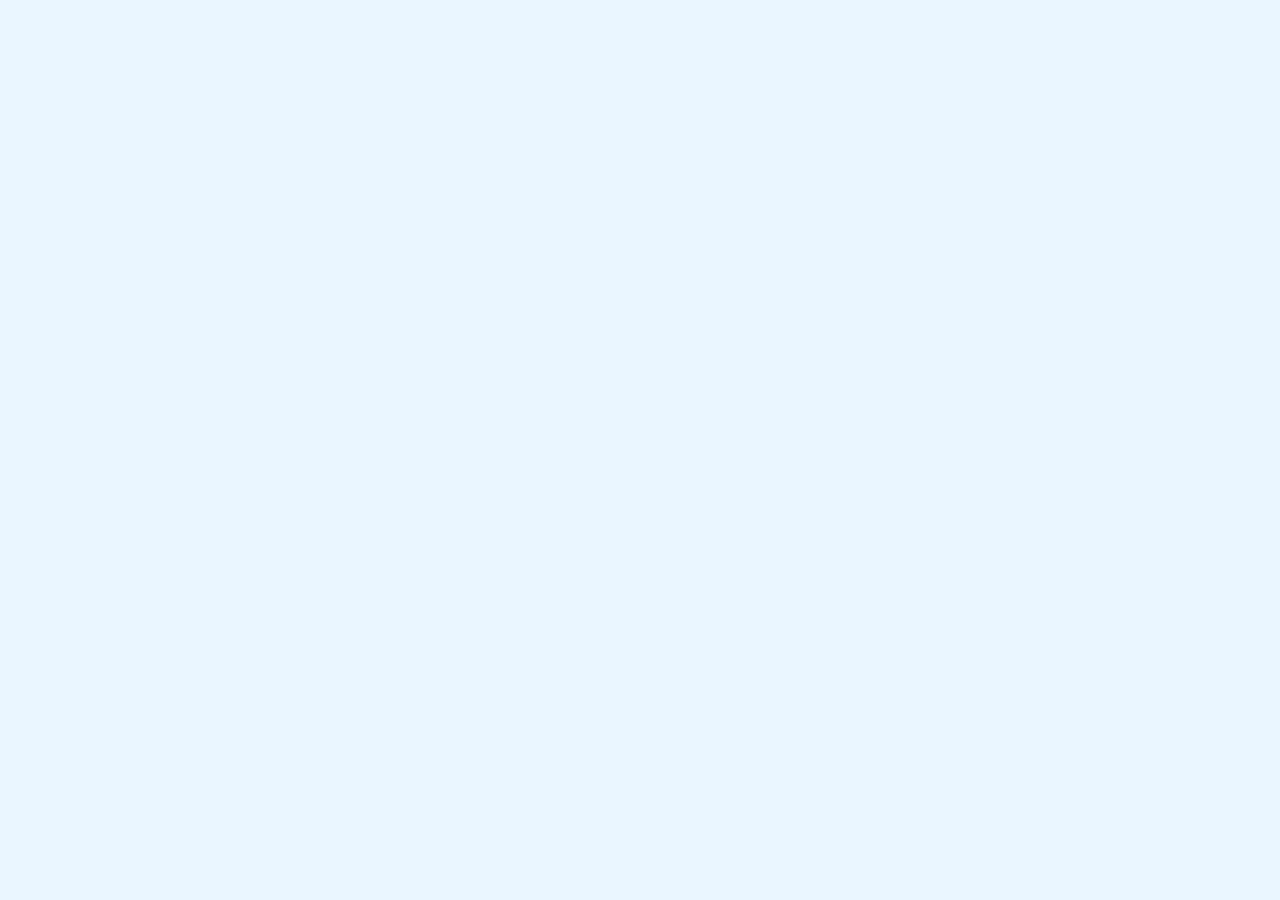
==== index.html @ 1d021bcd "Add files via upload" ====
<!DOCTYPE html>
<html lang="ro">

<head>
  <meta charset="UTF-8">
  <meta name="viewport" content="width=device-width, initial-scale=1.0">
  <meta name="author" content="Media Digitală 2020">
  <meta name="description"
    content="Studenții din anul 1 de la specializarea Media Digitală din cadrul FSPAC, Cluj-Napoca le urează sărbători fericite tuturor profesorilor. Vă multumim pentru tot sufletul pe care l-ați depus în predarea materiilor prin intermediul întâlnirilor online și vă oferim în dar un site de Crăciun.">
  <meta name="keywords" content="Media Digitală, FSPAC, profesori, studenți, Crăciun, cadou">
  <link rel="stylesheet" href="css/style.css">
  <link rel="stylesheet" href="css/lightbox.min.css">
  <link rel="icon" type="img/png" href="img/gift-box.png">
  <title>Flavia Țăran - Christmas Digital Media</title>
</head>

<body>
  <!--- Legenda spune că Flavia va da inspect, însă știe că studenții de la Media Digitală indentează corect codul și îl aranjează frumos în pagină. Crăciun fericit!-->
  <div class="preloader">
    <div class="gift"></div>
  </div>

  <header>
    <a href="index.html">
      <h1>Media Digitală</h1>
    </a>
  </header>

  <ul class="lightrope">
    <li></li>
    <li></li>
    <li></li>
    <li></li>
    <li></li>
    <li></li>
    <li></li>
    <li></li>
    <li></li>
    <li></li>
    <li></li>
    <li></li>
    <li></li>
    <li></li>
    <li></li>
    <li></li>
    <li></li>
    <li></li>
    <li></li>
    <li></li>
    <li></li>
    <li></li>
    <li></li>
    <li></li>
    <li></li>
    <li></li>
    <li></li>
    <li></li>
    <li></li>
    <li></li>
    <li></li>
    <li></li>
    <li></li>
    <li></li>
    <li></li>
    <li></li>
    <li></li>
    <li></li>
    <li></li>
    <li></li>
    <li></li>
    <li></li>
  </ul>

  <footer>
    <div class="snowmen">
      <div class="snow"></div>
    </div>
    <svg xmlns="http://www.w3.org/2000/svg" viewBox="0 0 1440 320">
      <path fill="#eaf6ff" fill-opacity="1"
        d="M0,128L40,128C80,128,160,128,240,112C320,96,400,64,480,74.7C560,85,640,139,720,133.3C800,128,880,64,960,64C1040,64,1120,128,1200,170.7C1280,213,1360,235,1400,245.3L1440,256L1440,0L1400,0C1360,0,1280,0,1200,0C1120,0,1040,0,960,0C880,0,800,0,720,0C640,0,560,0,480,0C400,0,320,0,240,0C160,0,80,0,40,0L0,0Z">
      </path>
    </svg>
    <img src="img/tablou.jpg" alt="Profesorii de la Media Digitală sunt oameni de zăpadă">
    <p>Copyright &copy; 2020 Media Digitală</p>
  </footer>

  <script src="js/script.js"></script>
  <script src="js/lightbox-plus-jquery.js"></script>
  <script src="https://cdnjs.cloudflare.com/ajax/libs/jquery/3.5.1/jquery.min.js"></script>
</body>

</html>
---- css/style.css ----
@import url("https://fonts.googleapis.com/css2?family=Kaushan+Script&family=Montserrat&display=swap");

*:not(.lightrope li, .speech, .gift, map) {
  overflow-x: hidden;
}

body {
  margin: 0;
  padding: 0;
  box-sizing: border-box;
  background-color: #eaf6ff;
  scroll-behavior: smooth;
}

h1,
h2 {
  font-family: "Kaushan Script", cursive;
  font-size: 3em;
  letter-spacing: 3px;
}

p {
  font-family: "Montserrat", cursive;
  font-size: 1em;
  font-weight: 500;
  letter-spacing: 1px;
}

a {
  text-align: center;
  text-decoration: none;
  color: #fff;
}

header {
  position: absolute;
  width: 100%;
  z-index: 5;
}

/* Preloader */

.preloader {
  position: fixed;
  width: 100%;
  height: 100%;
  background-color: #eaf6ff;
  z-index: 999;
  overflow-x: auto;
}

.gift {
  position: absolute;
  top: calc(50vh - 50px);
  left: calc(50vw - 50px);
  width: 64px;
  height: 64px;
}

.gift:before {
  content: "";
  width: inherit;
  height: inherit;
  position: absolute;
  top: 0;
  left: 0;
  animation: loader 2s linear infinite;
  opacity: 0;
  background: url(../img/gift-box.png);
  background-size: cover;
  animation-delay: 0.5s;
}

@keyframes loader {
  0% {
    transform: translateY(-10px);
    opacity: 0;
  }
  25% {
    transform: translateY(0px);
    opacity: 1;
  }
  50% {
    transform: translateY(-10px);
    opacity: 1;
  }
  100% {
    transform: translateY(0px);
    opacity: 1;
  }
}

/* Lights */

.lightrope {
  text-align: center;
  white-space: nowrap;
  overflow: hidden;
  position: absolute;
  z-index: 1;
  margin: -5px 0 0 0;
  padding: 0;
  pointer-events: none;
  width: 100%;
}

.lightrope li {
  position: relative;
  -webkit-animation-fill-mode: both;
  animation-fill-mode: both;
  -webkit-animation-iteration-count: infinite;
  animation-iteration-count: infinite;
  list-style: none;
  margin: 0;
  padding: 0;
  display: block;
  width: 12px;
  height: 28px;
  border-radius: 50%;
  margin: 20px;
  display: inline-block;
  background: #00f7a5;
  -webkit-box-shadow: 0px 4.66667px 24px 3px #00f7a5;
  box-shadow: 0px 4.66667px 24px 3px #00f7a5;
  -webkit-animation-name: flash-1;
  animation-name: flash-1;
  -webkit-animation-duration: 2s;
  animation-duration: 2s;
}

.lightrope li:nth-child(2n + 1) {
  background: cyan;
  -webkit-box-shadow: 0px 4.66667px 24px 3px rgba(0, 255, 255, 0.5);
  box-shadow: 0px 4.66667px 24px 3px rgba(0, 255, 255, 0.5);
  -webkit-animation-name: flash-2;
  animation-name: flash-2;
  -webkit-animation-duration: 0.4s;
  animation-duration: 0.4s;
}

.lightrope li:nth-child(4n + 2) {
  background: #f70094;
  -webkit-box-shadow: 0px 4.66667px 24px 3px #f70094;
  box-shadow: 0px 4.66667px 24px 3px #f70094;
  -webkit-animation-name: flash-3;
  animation-name: flash-3;
  -webkit-animation-duration: 1.1s;
  animation-duration: 1.1s;
}

.lightrope li:nth-child(odd) {
  -webkit-animation-duration: 1.8s;
  animation-duration: 1.8s;
}

.lightrope li:nth-child(3n + 1) {
  -webkit-animation-duration: 1.4s;
  animation-duration: 1.4s;
}

.lightrope li:before {
  content: "";
  position: absolute;
  background: #222;
  width: 10px;
  height: 9.33333px;
  border-radius: 3px;
  top: -4.66667px;
  left: 1px;
}

.lightrope li:after {
  content: "";
  top: -14px;
  left: 9px;
  position: absolute;
  width: 52px;
  height: 18.66667px;
  border-bottom: solid #222 2px;
  border-radius: 50%;
}

.lightrope li:last-child:after {
  content: none;
}

.lightrope li:first-child {
  margin-left: -40px;
}

@-webkit-keyframes flash-1 {
  0%,
  100% {
    background: #00f7a5;
    -webkit-box-shadow: 0px 4.66667px 24px 3px #00f7a5;
    box-shadow: 0px 4.66667px 24px 3px #00f7a5;
  }
  50% {
    background: rgba(0, 247, 165, 0.4);
    -webkit-box-shadow: 0px 4.66667px 24px 3px rgba(0, 247, 165, 0.2);
    box-shadow: 0px 4.66667px 24px 3px rgba(0, 247, 165, 0.2);
  }
}

@keyframes flash-1 {
  0%,
  100% {
    background: #00f7a5;
    -webkit-box-shadow: 0px 4.66667px 24px 3px #00f7a5;
    box-shadow: 0px 4.66667px 24px 3px #00f7a5;
  }
  50% {
    background: rgba(0, 247, 165, 0.4);
    -webkit-box-shadow: 0px 4.66667px 24px 3px rgba(0, 247, 165, 0.2);
    box-shadow: 0px 4.66667px 24px 3px rgba(0, 247, 165, 0.2);
  }
}

@-webkit-keyframes flash-2 {
  0%,
  100% {
    background: cyan;
    -webkit-box-shadow: 0px 4.66667px 24px 3px cyan;
    box-shadow: 0px 4.66667px 24px 3px cyan;
  }
  50% {
    background: rgba(0, 255, 255, 0.4);
    -webkit-box-shadow: 0px 4.66667px 24px 3px rgba(0, 255, 255, 0.2);
    box-shadow: 0px 4.66667px 24px 3px rgba(0, 255, 255, 0.2);
  }
}

@keyframes flash-2 {
  0%,
  100% {
    background: cyan;
    -webkit-box-shadow: 0px 4.66667px 24px 3px cyan;
    box-shadow: 0px 4.66667px 24px 3px cyan;
  }
  50% {
    background: rgba(0, 255, 255, 0.4);
    -webkit-box-shadow: 0px 4.66667px 24px 3px rgba(0, 255, 255, 0.2);
    box-shadow: 0px 4.66667px 24px 3px rgba(0, 255, 255, 0.2);
  }
}

@-webkit-keyframes flash-3 {
  0%,
  100% {
    background: #f70094;
    -webkit-box-shadow: 0px 4.66667px 24px 3px #f70094;
    box-shadow: 0px 4.66667px 24px 3px #f70094;
  }
  50% {
    background: rgba(247, 0, 148, 0.4);
    -webkit-box-shadow: 0px 4.66667px 24px 3px rgba(247, 0, 148, 0.2);
    box-shadow: 0px 4.66667px 24px 3px rgba(247, 0, 148, 0.2);
  }
}

@keyframes flash-3 {
  0%,
  100% {
    background: #f70094;
    -webkit-box-shadow: 0px 4.66667px 24px 3px #f70094;
    box-shadow: 0px 4.66667px 24px 3px #f70094;
  }
  50% {
    background: rgba(247, 0, 148, 0.4);
    -webkit-box-shadow: 0px 4.66667px 24px 3px rgba(247, 0, 148, 0.2);
    box-shadow: 0px 4.66667px 24px 3px rgba(247, 0, 148, 0.2);
  }
}

/* Banner */

.box {
  position: relative;
  width: 100%;
  height: 500px;
  background-color: #1c547d;
  overflow: hidden;
  animation: bgAnimate 10s linear infinite;
  background-attachment: fixed;
}

.box::before {
  content: "";
  position: absolute;
  top: 0;
  left: 0;
  width: 100%;
  height: 100%;
  background: #eaf6ff;
  clip-path: polygon(100% 63%, 0% 100%, 100% 100%);
  background-attachment: fixed;
  background-blend-mode: screen;
  z-index: 5;
}

.box .tree {
  position: absolute;
  bottom: -130px;
  width: 100%;
  height: 100%;
}

.box .tree.tree1 {
  background: url("../img/tree1.png") repeat-x;
  animation: animate 15s linear infinite;
  z-index: 3;
}

.box .tree.tree2 {
  background: url("../img/tree2.png") repeat-x;
  animation: animate 25s linear infinite;
}

.box .tree.tree3 {
  background: url("../img/tree3.png") repeat-x;
  animation: animate 45s linear infinite;
}

@keyframes animate {
  0% {
    background-position: 0 0;
  }
  100% {
    background-position: 1406px 0;
  }
}

.snow {
  position: absolute;
  width: 100%;
  height: 100%;
  background: url("../img/snow.png");
  z-index: 4;
  animation: snow 15s linear infinite;
}

@keyframes snow {
  0% {
    background-position: 0 0;
  }
  100% {
    background-position: 0 768px;
  }
}

@keyframes bgAnimate {
  0% {
    background-color: #c30000;
  }
  25% {
    background-color: #1c547d;
  }
  50% {
    background-color: #00a504;
  }
  75% {
    background-color: #e7b900;
  }
  100% {
    background-color: #c30000;
  }
}

.bow {
  display: flex;
  position: relative;
  justify-content: flex-end;
  margin: -25% 3% auto;
  transform: rotate(10deg);
  z-index: 7;
}

/* Christmas Card */

.text {
  position: relative;
  padding: 100px;
  z-index: 7;
}

.holly {
  display: flex;
  position: relative;
  justify-content: flex-start;
  margin: -27% 0 20% 0;
  padding: 10px;
  transform: rotate(-27deg);
  z-index: 6;
}

@media (max-width: 500px) {
  .text {
    padding: 25px;
  }
  .bow {
    margin: -45% 15% auto;
  }
  .holly {
    margin: 2% 25%;
    transform: none;
  }
}

/* Masonry Grid */

.grid-container {
  columns: 5 200px;
  column-gap: 1.5rem;
  width: 90%;
  margin: 0 auto;
  overflow: hidden;
}

.grid-container div {
  width: 150px;
  margin: 0 1.5rem 1.5rem 0;
  display: inline-block;
  width: 100%;
  padding: 5px;
  box-shadow: 2px 2px 2px #eaf6ff;
  border-radius: 5px;
  transition: all 0.25s ease-in-out;
  overflow: hidden;
}

.grid-container div img {
  width: 100%;
  transition: 0.5s;
  cursor: pointer;
  border-radius: 5px;
  transition: all 0.25s ease-in-out;
}

.grid-container div img:hover {
  transform: scale(1.1);
}

.grid-container div p {
  margin: 5px 0;
  padding-top: 10px;
  text-align: center;
  font-style: italic;
}

@media (max-width: 500px) {
  .grid-container div img:hover {
    transform: none;
  }
}

/* Footer */

footer {
  bottom: 0;
}

footer .snow {
  height: 50% !important;
}

footer svg {
  position: absolute;
}

footer img {
  width: 100%;
  height: auto;
}

footer p {
  text-align: center;
  font-size: 2em;
  font-family: "Kaushan Script", cursive;
}
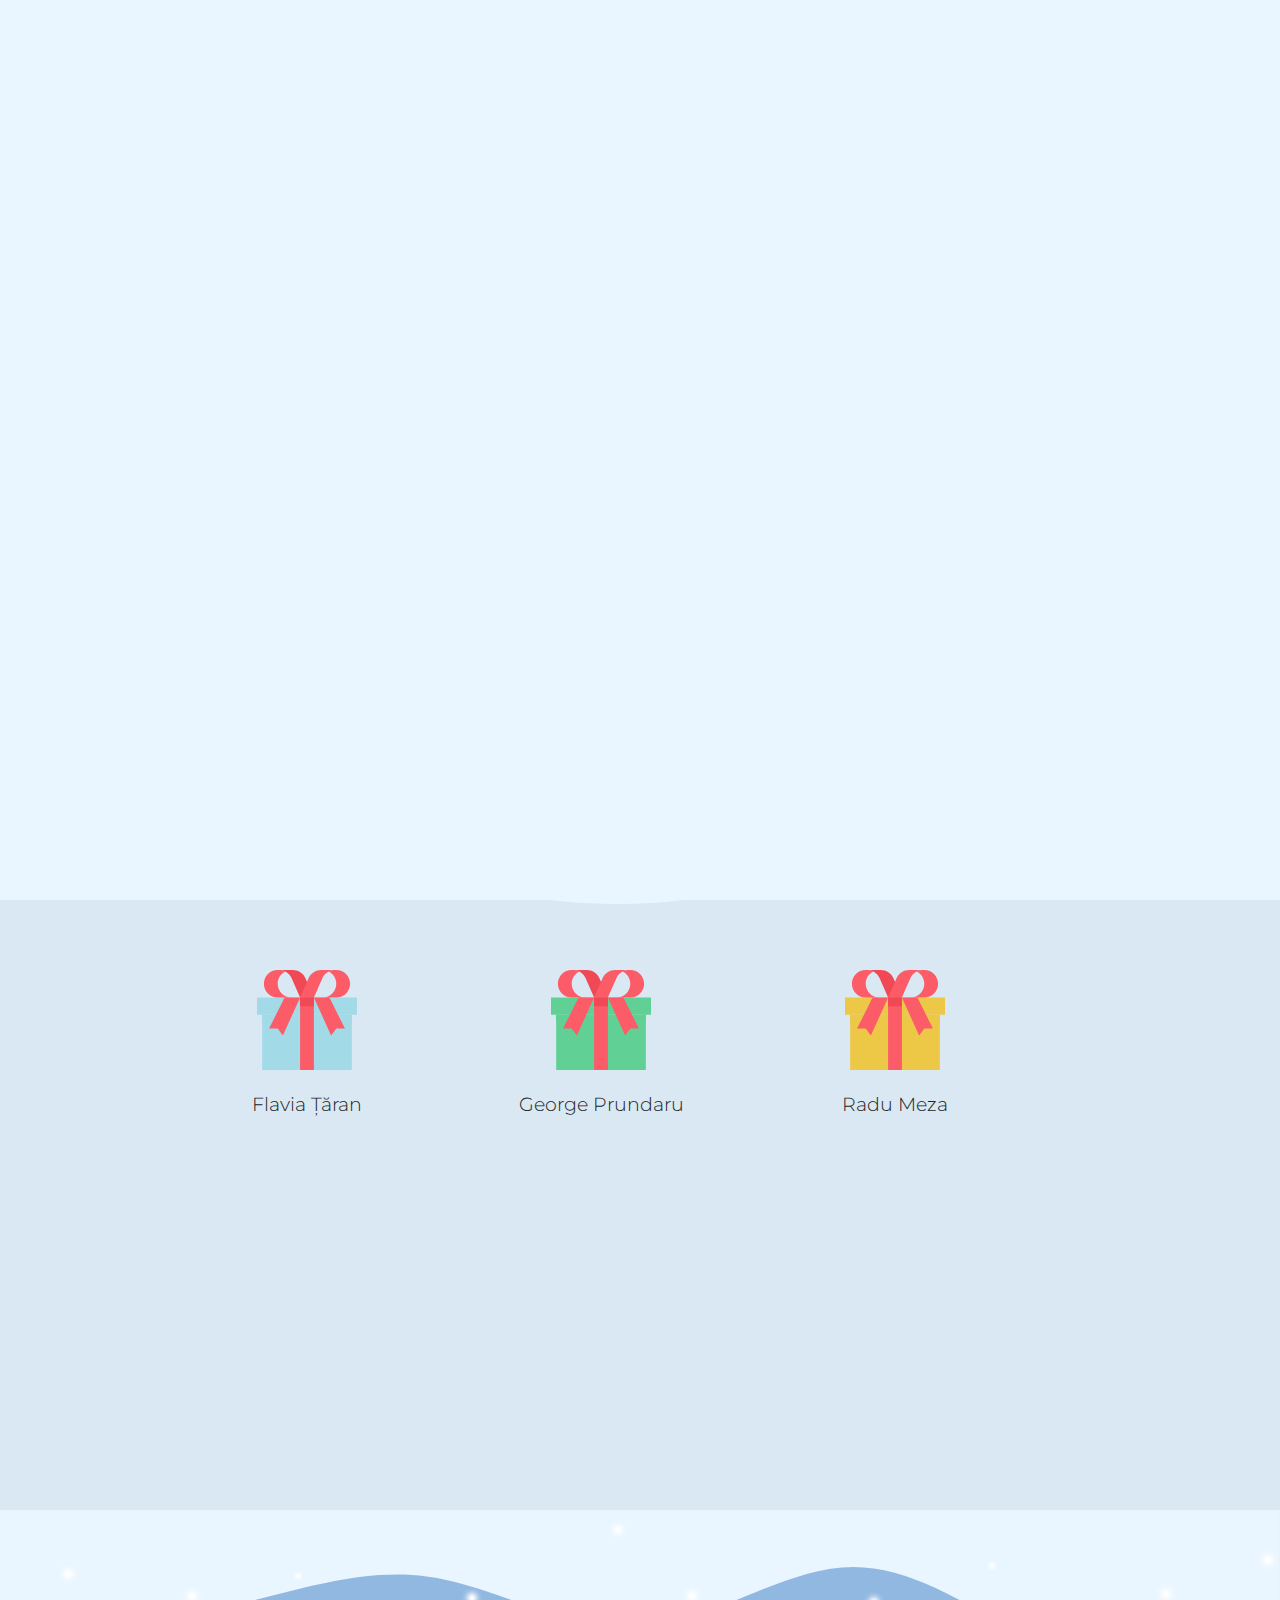
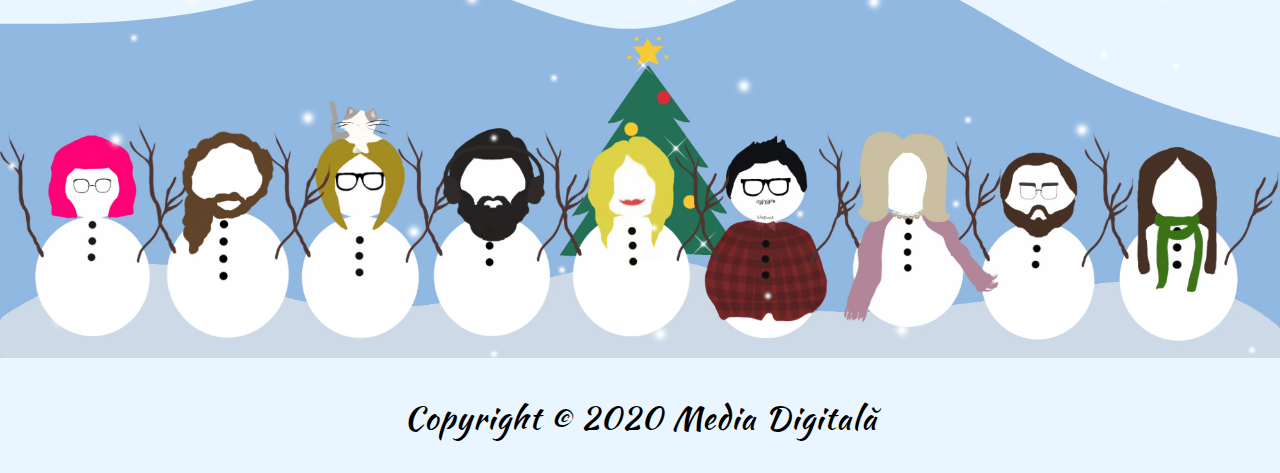
==== commit e58a54ef: "Index 1.0.1" ====
--- a/index.html
+++ b/index.html
@@ -11,11 +11,11 @@
   <link rel="stylesheet" href="css/style.css">
   <link rel="stylesheet" href="css/lightbox.min.css">
   <link rel="icon" type="img/png" href="img/gift-box.png">
-  <title>Flavia Țăran - Christmas Digital Media</title>
+  <title>MD Christmas Site</title>
 </head>
 
 <body>
-  <!--- Legenda spune că Flavia va da inspect, însă știe că studenții de la Media Digitală indentează corect codul și îl aranjează frumos în pagină. Crăciun fericit!-->
+
   <div class="preloader">
     <div class="gift"></div>
   </div>
@@ -70,6 +70,296 @@
     <li></li>
     <li></li>
   </ul>
+
+  <section class="landing">
+    <div class="container">
+      <div class="landing-text">
+        <h1>Media Digitală vă urează sărbători fericite!</h1>
+        <p>Studenții din anul I de la Media Digitală, promoția 2020-2023 doresc să vă mulțumească pentru toată
+          implicarea și devotamentul de care ați dat dovadă în timpul unei perioade dificile. Astfel, aplicând tot ceea
+          ce am învățat în aceste 12 săptămâni, am realizat un cadou digital în semn de mulțumire.</p>
+      </div>
+
+      <div class="landing-image">
+        <svg id="bc0ac66e-4e9a-4afc-850b-12f39366699e" data-name="Layer 1" xmlns="http://www.w3.org/2000/svg"
+          width="855" height="663.13934" viewBox="0 0 855 663.13934">
+
+          <g id="brad">
+            <path
+              d="M785.68752,780.8016H713.78468V725.22983H554.67189a4.50022,4.50022,0,0,1-3.89722-6.75l53.51441-92.68946.90137.42579-.15967.4248c4.76538,1.72754,45.0769,15.94043,100.165,23.208a489.48355,489.48355,0,0,0,63.50317,4.26074c52.957,0,100.66113-9.24414,141.78638-27.4751l.41089-.18213,53.13232,92.02735a4.50021,4.50021,0,0,1-3.89722,6.75H785.68752Z"
+              transform="translate(-172.5 -118.43033)" fill="#63B159" />
+            <path
+              d="M763.6194,345.19125A302.1,302.1,0,0,1,685.991,334.6019l-.60913-.17969,10.14771-15.57666H663.72462a4.50021,4.50021,0,0,1-3.89721-6.75l44.23413-76.61572.87231.48877-.20752.38183a123.452,123.452,0,0,0,52.72583,11.93067,106.14633,106.14633,0,0,0,48.5813-11.57178l-.42114-2.813c-50.33887,25.8042-98.82178.52442-100.86694-.56836l-.45581-.24316,53.11181-89.99317,97.57544,169.00391a4.50021,4.50021,0,0,1-3.89721,6.75H819.2737L829.40114,334.388l-.55176.20752C807.709,342.54135,784.78664,345.19125,763.6194,345.19125Z"
+              transform="translate(-172.5 -118.43033)" fill="#63B159" />
+            <path
+              d="M768.676,651.19272a486.77905,486.77905,0,0,1-63.31274-4.24512c-56.949-7.5083-98.58277-20.63965-100.32715-21.28027l-.55786-.20459,27.03759-46.83008H606.3091a4.5,4.5,0,0,1-3.89722-6.75l69.12256-119.7251H626.357a4.5,4.5,0,0,1-3.89722-6.75l9.55982-16.5581.8789.47656-.20141.396c3.58007,1.72559,28.356,13.14063,68.5,19.03028a340.03809,340.03809,0,0,0,49.23681,3.50537c42.98194,0,86.74781-7.59229,130.09571-22.56787l-.29981-.86524c-75.96216,26.24121-139.14673,22.84327-178.80713,17.03418-42.49756-6.22216-67.65967-18.62451-68.7102-19.14941l-.47486-.23731L685.252,336.56967l.73608.9751a300.58351,300.58351,0,0,0,77.55786,10.59131c24.54322,0,46.50733-3.55127,65.29151-10.55713l-.19727-.52344.90088-.42627,62.80249,108.77832a4.49976,4.49976,0,0,1-3.89722,6.75h-45.178l41.9392,70.64014-.5686.19971c-67.88281,23.8623-132.53882,22.5205-174.82544,17.19189-43.23486-5.44971-72.706-14.06055-76.72388-15.56055l-.33325.854c4.01538,1.50146,33.49683,12.13281,76.88086,17.60742a414.83738,414.83738,0,0,0,51.57959,3.24023c43.60864,0,85.35108-6.92529,124.06812-20.583l.3916-.13819,26.71631,46.27344a4.50022,4.50022,0,0,1-3.89722,6.75H883.28737l27.14722,45.019-.509.2251C862.79543,644.7269,812.6902,651.19272,768.676,651.19272Z"
+              transform="translate(-172.5 -118.43033)" fill="#63B159" />
+            <circle cx="690.75849" cy="352.2383" r="17.59258" fill="#e6461e" />
+            <polygon
+              points="679.137 351.679 674.581 344.622 675.505 344.025 679.423 350.095 687.467 344.119 694.659 351.208 701.73 345.059 708.213 352.513 707.384 353.235 701.622 346.61 694.613 352.706 687.366 345.563 679.137 351.679"
+              fill="#ccc" />
+            <polygon
+              points="705.729 361.887 699.921 355.209 692.908 361.308 685.665 354.169 677.447 360.275 672.933 353.281 673.738 352.762 677.696 358.896 685.752 352.91 692.949 360.003 700.015 353.857 706.452 361.258 705.729 361.887"
+              fill="#ccc" />
+            <rect x="857.7556" y="446.4978" width="13.1944" height="1.09952"
+              transform="translate(185.82214 1159.81532) rotate(-86.01531)" fill="#ccc" />
+            <circle cx="456.01225" cy="359.90349" r="17.59256" fill="#e6461e" />
+            <polygon
+              points="444.39 359.344 439.835 352.287 440.759 351.69 444.677 357.761 452.721 351.784 459.913 358.873 466.984 352.724 473.467 360.178 472.638 360.9 466.876 354.275 459.867 360.371 452.62 353.228 444.39 359.344"
+              fill="#ccc" />
+            <polygon
+              points="470.983 369.552 465.175 362.874 458.161 368.973 450.918 361.834 442.701 367.94 438.187 360.946 438.992 360.427 442.95 366.561 451.006 360.575 458.203 367.668 465.269 361.522 471.706 368.923 470.983 369.552"
+              fill="#ccc" />
+            <rect x="623.00822" y="454.16447" width="13.19439" height="1.09951"
+              transform="translate(-40.261 932.76916) rotate(-86.01529)" fill="#ccc" />
+            <circle cx="567.15742" cy="169.23203" r="17.59258" fill="#e6461E" />
+            <polygon
+              points="555.535 168.673 550.98 161.615 551.904 161.019 555.822 167.089 563.866 161.113 571.058 168.202 578.129 162.052 584.612 169.507 583.783 170.228 578.021 163.603 571.012 169.699 563.765 162.556 555.535 168.673"
+              fill="#ccc" />
+            <polygon
+              points="582.128 178.881 576.32 172.203 569.306 178.301 562.064 171.163 553.846 177.269 549.332 170.275 550.137 169.755 554.095 175.889 562.151 169.903 569.348 176.997 576.414 170.851 582.851 178.252 582.128 178.881"
+              fill="#ccc" />
+            <rect x="734.15453" y="263.49157" width="13.1944" height="1.09953"
+              transform="translate(253.37393 866.22389) rotate(-86.01531)" fill="#ccc" />
+            <circle cx="674.46998" cy="483.5046" r="17.59254" fill="#e6461E" />
+            <polygon
+              points="662.848 482.945 658.293 475.888 659.217 475.291 663.135 481.362 671.178 475.385 678.371 482.475 685.441 476.325 691.925 483.779 691.095 484.501 685.333 477.876 678.325 483.972 671.078 476.829 662.848 482.945"
+              fill="#ccc" />
+            <polygon
+              points="689.441 493.153 683.632 486.475 676.619 492.574 669.376 485.435 661.158 491.542 656.644 484.547 657.449 484.028 661.408 490.162 669.464 484.176 676.66 491.269 683.726 485.123 690.164 492.524 689.441 493.153"
+              fill="#ccc" />
+            <rect x="841.46712" y="577.76411" width="13.1944" height="1.09955"
+              transform="translate(39.71653 1265.71086) rotate(-86.01531)" fill="#ccc" />
+            <circle cx="476.13334" cy="548.65865" r="17.59254" fill="#e6461E" />
+            <polygon
+              points="464.511 548.099 459.956 541.042 460.88 540.445 464.798 546.516 472.842 540.539 480.034 547.629 487.105 541.479 493.588 548.933 492.759 549.655 486.997 543.03 479.988 549.126 472.741 541.983 464.511 548.099"
+              fill="#ccc" />
+            <polygon
+              points="491.104 558.307 485.296 551.629 478.282 557.728 471.039 550.589 462.822 556.696 458.308 549.701 459.113 549.182 463.071 555.316 471.127 549.33 478.324 556.423 485.39 550.277 491.827 557.678 491.104 558.307"
+              fill="#ccc" />
+            <rect x="643.12885" y="642.9197" width="13.19436" height="1.09955"
+              transform="translate(-209.83752 1128.47974) rotate(-86.01529)" fill="#ccc" />
+            <circle cx="616.02296" cy="271.75386" r="17.59254" fill="#e6461E" />
+            <polygon
+              points="604.401 271.195 599.845 264.137 600.77 263.541 604.688 269.611 612.731 263.634 619.924 270.724 626.994 264.574 633.478 272.029 632.648 272.75 626.886 266.125 619.878 272.221 612.631 265.078 604.401 271.195"
+              fill="#ccc" />
+            <polygon
+              points="630.994 281.403 625.185 274.724 618.172 280.823 610.929 273.684 602.711 279.791 598.197 272.797 599.002 272.277 602.961 278.411 611.017 272.425 618.213 279.519 625.279 273.372 631.717 280.774 630.994 281.403"
+              fill="#ccc" />
+            <rect x="783.02006" y="366.01335" width="13.1944" height="1.09952"
+              transform="translate(196.56985 1010.36884) rotate(-86.01531)" fill="#ccc" />
+            <circle cx="566.19929" cy="445.17867" r="17.59258" fill="#e6461e" />
+            <polygon
+              points="554.577 444.619 550.022 437.562 550.946 436.965 554.864 443.036 562.908 437.059 570.1 444.149 577.171 437.999 583.654 445.453 582.825 446.175 577.063 439.55 570.054 445.646 562.807 438.503 554.577 444.619"
+              fill="#ccc" />
+            <polygon
+              points="581.17 454.827 575.362 448.149 568.348 454.248 561.105 447.109 552.888 453.216 548.374 446.221 549.179 445.702 553.137 451.836 561.193 445.85 568.39 452.943 575.456 446.797 581.893 454.198 581.17 454.827"
+              fill="#ccc" />
+            <rect x="733.19639" y="539.43818" width="13.1944" height="1.09955"
+              transform="translate(-22.7972 1122.03919) rotate(-86.01531)" fill="#ccc" />
+            <path
+              d="M767.51955,158.54428a2.48915,2.48915,0,0,1-1.49927-.50928l-8.89746-6.67627a1.49647,1.49647,0,0,0-1.76319-.02685l-9.09936,6.39844a2.50027,2.50027,0,0,1-3.80371-2.854l3.60058-10.52539a1.49662,1.49662,0,0,0-.51879-1.68555l-8.89747-6.67627a2.50006,2.50006,0,0,1,1.53907-4.49951l11.12256.17188a1.496,1.496,0,0,0,1.44213-1.01416l3.60059-10.52539A2.42942,2.42942,0,0,1,756.749,118.431a2.46347,2.46347,0,0,1,2.35083,1.76465l3.27392,10.63135a1.49546,1.49546,0,0,0,1.41016,1.0581l11.12256.17188a2.50012,2.50012,0,0,1,1.39941,4.54492l-9.09912,6.398a1.497,1.497,0,0,0-.5708,1.66845l3.27393,10.63184a2.46281,2.46281,0,0,1-.95142,2.78076A2.49742,2.49742,0,0,1,767.51955,158.54428Z"
+              transform="translate(-172.5 -118.43033)" fill="#ffb703" />
+          </g>
+          <g id="sanie">
+            <path
+              d="M467.752,745.56967h-16.5a9.03559,9.03559,0,0,1-6.56763-2.84619,8.931,8.931,0,0,1-2.41308-6.75195,9.17108,9.17108,0,0,1,9.272-8.40186H455.252v-20h22v28.5A9.51081,9.51081,0,0,1,467.752,745.56967Z"
+              transform="translate(-172.5 -118.43033)" fill="#ccc" />
+            <path
+              d="M449.66882,657.67324l-19.90039-1.99355a11.00025,11.00025,0,0,1,2.19279-21.89094l19.90039,1.99355a11.00038,11.00038,0,0,1,5.8676,19.46048,11.11412,11.11412,0,0,1-1.58379,1.08283A10.92158,10.92158,0,0,1,449.66882,657.67324Z"
+              transform="translate(-172.5 -118.43033)" fill="#ccc" />
+            <path
+              d="M399.5223,641.59405l0,0a10.49994,10.49994,0,0,1,11.49443-9.401l1.14322-.07375-1.76484-1.71005a2.49978,2.49978,0,1,1,3.47893-3.59064l5.02244,4.866,7.59853-.49027a4.00007,4.00007,0,0,1,4.257,3.9252l.29909,17.98126a3.99984,3.99984,0,0,1-4.89888,3.96405L408.923,653.08855A10.50009,10.50009,0,0,1,399.5223,641.59405Z"
+              transform="translate(-172.5 -118.43033)" fill="#3f3d56" />
+            <ellipse cx="306.75197" cy="553.63934" rx="41.5" ry="50" fill="#e6e6e6" />
+            <ellipse cx="283.25197" cy="548.53934" rx="3" ry="5.1" fill="#3f3d56" />
+            <ellipse cx="282.25197" cy="562.73934" rx="3" ry="5.1" fill="#3f3d56" />
+            <circle cx="306.25197" cy="482.63934" r="32" fill="#e6e6e6" />
+            <path
+              d="M505.752,591.56967h-53a6.50736,6.50736,0,0,1-6.5-6.5v-5c0-16.84277,17.05054-32.5,35.5-32.5s29.5,15.65723,29.5,32.5v6A5.50622,5.50622,0,0,1,505.752,591.56967Z"
+              transform="translate(-172.5 -118.43033)" fill="#3f3d56" />
+            <path
+              d="M500.6538,649.42762,499.25,669.37827a11.00024,11.00024,0,0,1-21.94623-1.54407l1.40383-19.95066a11.00038,11.00038,0,0,1,19.27833-6.44087,11.11242,11.11242,0,0,1,1.12922,1.55106A10.92157,10.92157,0,0,1,500.6538,649.42762Z"
+              transform="translate(-172.5 -118.43033)" fill="#ccc" />
+            <path
+              d="M486.06548,700.028l0,0a10.5,10.5,0,0,1-9.737-11.21123l-.10754-1.14053-1.65708,1.81467a2.49979,2.49979,0,1,1-3.692-3.37117l4.71531-5.16422-.7149-7.58069a4.00008,4.00008,0,0,1,3.79752-4.37128l17.96454-.831a3.99984,3.99984,0,0,1,4.10726,4.77944l-3.46477,17.33926A10.50009,10.50009,0,0,1,486.06548,700.028Z"
+              transform="translate(-172.5 -118.43033)" fill="#3f3d56" />
+            <circle cx="310.25197" cy="429.63934" r="8" fill="#6c63ff" />
+            <circle cx="298.75197" cy="480.13934" r="3" fill="#3f3d56" />
+            <circle cx="281.75197" cy="480.13934" r="3" fill="#3f3d56" />
+            <path
+              d="M504.252,745.56967h-16.5a9.51081,9.51081,0,0,1-9.5-9.5v-28.5h22v20h3.70874a9.17108,9.17108,0,0,1,9.272,8.40186,8.93105,8.93105,0,0,1-2.41308,6.75195A9.03559,9.03559,0,0,1,504.252,745.56967Z"
+              transform="translate(-172.5 -118.43033)" fill="#ccc" />
+            <path
+              d="M358.63217,666.706l-13.22868-15a11.00024,11.00024,0,0,1,16.50032-14.552l13.22868,15a11.00038,11.00038,0,0,1-8.93933,18.25451,11.11159,11.11159,0,0,1-1.89745-.28391A10.92143,10.92143,0,0,1,358.63217,666.706Z"
+              transform="translate(-172.5 -118.43033)" fill="#ccc" />
+            <path
+              d="M332.81912,620.805l0-.00006a10.49992,10.49992,0,0,1,14.82009.93013l.888.72372-.13-2.454a2.49978,2.49978,0,1,1,4.99255-.26473l.37038,6.98328,5.9025,4.81024a4.00007,4.00007,0,0,1,.44949,5.773L348.098,650.68853a3.99985,3.99985,0,0,1-6.28728-.42765l-9.922-14.63588A10.50007,10.50007,0,0,1,332.81912,620.805Z"
+              transform="translate(-172.5 -118.43033)" fill="#6c63ff" />
+            <ellipse cx="358.75197" cy="715.56967" rx="12.5" ry="19"
+              transform="translate(-464.24481 130.66654) rotate(-27.72863)" fill="#ccc" />
+            <ellipse cx="220.25197" cy="567.13934" rx="41.5" ry="50" fill="#e6e6e6" />
+            <ellipse cx="373.75197" cy="718.56967" rx="12.5" ry="19"
+              transform="translate(-444.02458 110.59763) rotate(-25.33364)" fill="#ccc" />
+            <ellipse cx="183.75197" cy="560.03934" rx="3" ry="5.1" fill="#3f3d56" />
+            <ellipse cx="359.25197" cy="665.46967" rx="5.1" ry="3"
+              transform="translate(-549.95948 717.82606) rotate(-74.68966)" fill="#3f3d56" />
+            <ellipse cx="183.75197" cy="573.23934" rx="3" ry="5.1" fill="#3f3d56" />
+            <circle cx="219.75197" cy="496.13934" r="32" fill="#e6e6e6" />
+            <path
+              d="M419.252,605.06967h-53a6.50736,6.50736,0,0,1-6.5-6.5v-5c0-16.84277,14.05054-50.5,32.5-50.5s32.5,33.65723,32.5,50.5v6A5.50622,5.50622,0,0,1,419.252,605.06967Z"
+              transform="translate(-172.5 -118.43033)" fill="#6c63ff" />
+            <path
+              d="M411.53542,676.19907a11.11256,11.11256,0,0,1-1.91138-.166,11.00028,11.00028,0,0,1-4.43994-19.835l16.35962-11.50488a11.00024,11.00024,0,0,1,12.65551,17.99609l-16.35962,11.50488A10.92146,10.92146,0,0,1,411.53542,676.19907Z"
+              transform="translate(-172.5 -118.43033)" fill="#ccc" />
+            <path
+              d="M453.63722,635.57107V635.571a10.49993,10.49993,0,0,0-14.6289-2.54858l-1.03223.49689.69824-2.35614a2.49979,2.49979,0,1,0-4.79346-1.42072l-1.9873,6.70477-6.86084,3.30256a4.00006,4.00006,0,0,0-1.78223,5.50933l8.56543,15.81293a3.99984,3.99984,0,0,0,6.21387,1.04907l13.05908-11.9212A10.50008,10.50008,0,0,0,453.63722,635.57107Z"
+              transform="translate(-172.5 -118.43033)" fill="#6c63ff" />
+            <circle cx="217.75197" cy="424.13934" r="8" fill="#6c63ff" />
+            <circle cx="202.75197" cy="493.13934" r="3" fill="#3f3d56" />
+            <circle cx="191.75197" cy="493.13934" r="3" fill="#3f3d56" />
+            <path
+              d="M464.59377,610.5018c-.02857,0-.05713-.00037-.08594-.00187l-27.594-1.20694a1.36127,1.36127,0,0,1-1.40649-1.02757c-.07739-.57283.376-1.07728,1.10229-1.22675l26.38355-5.43009a1.9016,1.9016,0,0,1,1.21728.15133,1.16246,1.16246,0,0,1,.65772.7989l1.21045,6.63628a.98147.98147,0,0,1-.38208.93641A1.7339,1.7339,0,0,1,464.59377,610.5018Z"
+              transform="translate(-172.5 -118.43033)" fill="#ff6584" />
+            <path
+              d="M465.39026,613.68715c-4.13513,0-8.01231-2.63214-8.01231-.42768s3.87716,8.41084,8.01231,8.41084,7.86171-4.3531,7.86171-6.5576S469.52539,613.68715,465.39026,613.68715Z"
+              transform="translate(-172.5 -118.43033)" fill="#fff" />
+            <path
+              d="M373.39026,627.68715c-4.13513,0-8.01231-2.63214-8.01231-.42768s3.87716,8.41084,8.01231,8.41084,7.86171-4.3531,7.86171-6.5576S377.52539,627.68715,373.39026,627.68715Z"
+              transform="translate(-172.5 -118.43033)" fill="#fff" />
+            <path
+              d="M371.30221,624.0018c-.02459,0-.04918-.00035-.074-.00176l-23.75791-1.13938a1.19473,1.19473,0,0,1-1.211-.97006,1.09262,1.09262,0,0,1,.94906-1.15807l22.71574-5.12613a1.50812,1.50812,0,0,1,1.04806.14286,1.08211,1.08211,0,0,1,.56628.75418l1.04217,6.2648a.97152.97152,0,0,1-.329.884A1.41064,1.41064,0,0,1,371.30221,624.0018Z"
+              transform="translate(-172.5 -118.43033)" fill="#ff6584" />
+            <path
+              d="M651.252,780.56967h-397.5a42.54815,42.54815,0,0,1-42.5-42.5,5,5,0,0,1,10,0,32.53692,32.53692,0,0,0,32.5,32.5h397.5a5,5,0,0,1,0,10Z"
+              transform="translate(-172.5 -118.43033)" fill="#3f3d56" />
+            <path
+              d="M611.752,734.56967h-332a7.5,7.5,0,1,0,0,15h32.5v18a9,9,0,0,0,18,0v-18h105v18a9,9,0,0,0,18,0v-18h105v18a9,9,0,1,0,18,0v-18h35.5a7.5,7.5,0,0,0,0-15Z"
+              transform="translate(-172.5 -118.43033)" fill="#3f3d56" />
+
+          </g>
+        </svg>
+      </div>
+    </div>
+
+    <div class="custom-shape-divider-bottom-1608127793">
+      <svg data-name="Layer 1" xmlns="http://www.w3.org/2000/svg" viewBox="0 0 1200 120" preserveAspectRatio="none">
+        <path
+          d="M321.39,56.44c58-10.79,114.16-30.13,172-41.86,82.39-16.72,168.19-17.73,250.45-.39C823.78,31,906.67,72,985.66,92.83c70.05,18.48,146.53,26.09,214.34,3V0H0V27.35A600.21,600.21,0,0,0,321.39,56.44Z"
+          class="shape-fill"></path>
+      </svg>
+    </div>
+  </section>
+
+  <section class="gift-area">
+    <div class="container">
+      <div class="gift-person">
+        <div class="gift-content">
+          <?xml version="1.0" encoding="iso-8859-1"?>
+          <!-- Generator: Adobe Illustrator 19.0.0, SVG Export Plug-In . SVG Version: 6.00 Build 0)  -->
+          <svg version="1.1" id="Capa_1" xmlns="http://www.w3.org/2000/svg" xmlns:xlink="http://www.w3.org/1999/xlink"
+            x="0px" y="0px" viewBox="0 0 464 464" style="enable-background:new 0 0 464 464;" xml:space="preserve">
+            <g id="gift-fill-flavia">
+              <path d="M24,208h416v256H24V208z" />
+              <path d="M24,208h416v32H24V208z" />
+              <path d="M0,128h464v80H0V128z" />
+            </g>
+            <g>
+              <path style="fill:#FC5B68;" d="M200,128h64v336h-64V128z" />
+              <path style="fill:#FC5B68;" d="M200,128l-80,176l-24-32H56l72-144H200z" />
+            </g>
+            <path style="fill:#F04855;" d="M224.8,38.344C214.604,15.043,191.578-0.009,166.144,0h-64c25.388,0.145,48.338,15.147,58.656,38.344
+	L200,128h64L224.8,38.344z" />
+            <g>
+              <path style="fill:#FC5B68;" d="M96,64c0.005-24.074,13.533-46.105,35-57c-8.935-4.569-18.821-6.967-28.856-7H96
+		C60.654,0,32,28.654,32,64s28.654,64,64,64h64C124.654,128,96,99.346,96,64z" />
+              <path style="fill:#FC5B68;" d="M239.2,38.344C249.396,15.043,272.422-0.009,297.856,0h64
+		c-25.388,0.145-48.338,15.147-58.656,38.344L264,128h-64L239.2,38.344z" />
+              <path style="fill:#FC5B68;" d="M368,64c-0.005-24.074-13.533-46.105-35-57c8.935-4.569,18.821-6.967,28.856-7H368
+		c35.346,0,64,28.654,64,64s-28.654,64-64,64h-64C339.346,128,368,99.346,368,64z" />
+              <path style="fill:#FC5B68;" d="M264,128l80,176l24-32h40l-72-144H264z" />
+            </g>
+            <path style="fill:#F04855;" d="M200,128h64v40h-64V128z" />
+
+          </svg>
+
+
+          <h3>Flavia Țăran</h3>
+        </div>
+      </div>
+
+      <div class="gift-person">
+        <div class="gift-content">
+          <?xml version="1.0" encoding="iso-8859-1"?>
+          <!-- Generator: Adobe Illustrator 19.0.0, SVG Export Plug-In . SVG Version: 6.00 Build 0)  -->
+          <svg version="1.1" id="Capa_1" xmlns="http://www.w3.org/2000/svg" xmlns:xlink="http://www.w3.org/1999/xlink"
+            x="0px" y="0px" viewBox="0 0 464 464" style="enable-background:new 0 0 464 464;" xml:space="preserve">
+            <g id="gift-fill-george">
+              <path d="M24,208h416v256H24V208z" />
+              <path d="M24,208h416v32H24V208z" />
+              <path d="M0,128h464v80H0V128z" />
+            </g>
+            <g>
+              <path style="fill:#FC5B68;" d="M200,128h64v336h-64V128z" />
+              <path style="fill:#FC5B68;" d="M200,128l-80,176l-24-32H56l72-144H200z" />
+            </g>
+            <path style="fill:#F04855;" d="M224.8,38.344C214.604,15.043,191.578-0.009,166.144,0h-64c25.388,0.145,48.338,15.147,58.656,38.344
+	L200,128h64L224.8,38.344z" />
+            <g>
+              <path style="fill:#FC5B68;" d="M96,64c0.005-24.074,13.533-46.105,35-57c-8.935-4.569-18.821-6.967-28.856-7H96
+		C60.654,0,32,28.654,32,64s28.654,64,64,64h64C124.654,128,96,99.346,96,64z" />
+              <path style="fill:#FC5B68;" d="M239.2,38.344C249.396,15.043,272.422-0.009,297.856,0h64
+		c-25.388,0.145-48.338,15.147-58.656,38.344L264,128h-64L239.2,38.344z" />
+              <path style="fill:#FC5B68;" d="M368,64c-0.005-24.074-13.533-46.105-35-57c8.935-4.569,18.821-6.967,28.856-7H368
+		c35.346,0,64,28.654,64,64s-28.654,64-64,64h-64C339.346,128,368,99.346,368,64z" />
+              <path style="fill:#FC5B68;" d="M264,128l80,176l24-32h40l-72-144H264z" />
+            </g>
+            <path style="fill:#F04855;" d="M200,128h64v40h-64V128z" />
+
+          </svg>
+
+
+          <h3>George Prundaru</h3>
+        </div>
+      </div>
+
+      <div class="gift-person">
+        <div class="gift-content">
+          <?xml version="1.0" encoding="iso-8859-1"?>
+          <!-- Generator: Adobe Illustrator 19.0.0, SVG Export Plug-In . SVG Version: 6.00 Build 0)  -->
+          <svg version="1.1" id="Capa_1" xmlns="http://www.w3.org/2000/svg" xmlns:xlink="http://www.w3.org/1999/xlink"
+            x="0px" y="0px" viewBox="0 0 464 464" style="enable-background:new 0 0 464 464;" xml:space="preserve">
+            <g id="gift-fill-radu">
+              <path d="M24,208h416v256H24V208z" />
+              <path d="M24,208h416v32H24V208z" />
+              <path d="M0,128h464v80H0V128z" />
+            </g>
+            <g>
+              <path style="fill:#FC5B68;" d="M200,128h64v336h-64V128z" />
+              <path style="fill:#FC5B68;" d="M200,128l-80,176l-24-32H56l72-144H200z" />
+            </g>
+            <path style="fill:#F04855;" d="M224.8,38.344C214.604,15.043,191.578-0.009,166.144,0h-64c25.388,0.145,48.338,15.147,58.656,38.344
+	L200,128h64L224.8,38.344z" />
+            <g>
+              <path style="fill:#FC5B68;" d="M96,64c0.005-24.074,13.533-46.105,35-57c-8.935-4.569-18.821-6.967-28.856-7H96
+		C60.654,0,32,28.654,32,64s28.654,64,64,64h64C124.654,128,96,99.346,96,64z" />
+              <path style="fill:#FC5B68;" d="M239.2,38.344C249.396,15.043,272.422-0.009,297.856,0h64
+		c-25.388,0.145-48.338,15.147-58.656,38.344L264,128h-64L239.2,38.344z" />
+              <path style="fill:#FC5B68;" d="M368,64c-0.005-24.074-13.533-46.105-35-57c8.935-4.569,18.821-6.967,28.856-7H368
+		c35.346,0,64,28.654,64,64s-28.654,64-64,64h-64C339.346,128,368,99.346,368,64z" />
+              <path style="fill:#FC5B68;" d="M264,128l80,176l24-32h40l-72-144H264z" />
+            </g>
+            <path style="fill:#F04855;" d="M200,128h64v40h-64V128z" />
+
+          </svg>
+
+
+          <h3>Radu Meza</h3>
+        </div>
+      </div>
+    </div>
+
+  </section>
 
   <footer>
     <div class="snowmen">
--- a/css/style.css
+++ b/css/style.css
@@ -2,6 +2,11 @@
 
 *:not(.lightrope li, .speech, .gift, map) {
   overflow-x: hidden;
+}
+
+html {
+  --background: #eaf6ff;
+  --text: #222222;
 }
 
 body {
@@ -477,3 +482,219 @@
   font-size: 2em;
   font-family: "Kaushan Script", cursive;
 }
+
+/* Index */
+.container {
+  width: 75%;
+  margin: 0 auto;
+}
+
+.landing {
+  color: var(--text);
+  padding: 3rem 0;
+  position: relative;
+  overflow: hidden;
+}
+
+.landing .container {
+  display: -webkit-box;
+  display: -ms-flexbox;
+  display: flex;
+  -webkit-box-align: center;
+  -ms-flex-align: center;
+  align-items: center;
+  -webkit-box-pack: justify;
+  -ms-flex-pack: justify;
+  justify-content: space-between;
+  height: 90vh;
+}
+
+.landing .landing-text {
+  width: 65%;
+}
+
+.landing .landing-text h1 {
+  font-size: 4rem;
+}
+
+.landing .landing-text p {
+  margin-top: 2rem;
+}
+
+.landing .landing-image {
+  position: absolute;
+  top: 50%;
+  bottom: 0;
+  right: 0;
+  left: 0;
+  -webkit-transform: translateY(-50%);
+  transform: translateY(-50%);
+}
+
+.landing .landing-image svg {
+  height: 100%;
+  width: 100%;
+  overflow: visible;
+}
+
+.custom-shape-divider-bottom-1608127793 {
+  position: absolute;
+  bottom: 0;
+  left: 0;
+  width: 100%;
+  overflow: hidden;
+  line-height: 0;
+  -webkit-transform: rotate(180deg);
+  transform: rotate(180deg);
+}
+
+.custom-shape-divider-bottom-1608127793 svg {
+  position: relative;
+  display: block;
+  width: calc(100% + 1.3px);
+  height: 150px;
+}
+
+.custom-shape-divider-bottom-1608127793 .shape-fill {
+  fill: #d9e8f3;
+}
+
+#brad {
+  -webkit-transform: translateX(500px);
+  transform: translateX(500px);
+}
+
+#sanie {
+  -webkit-animation: miscareSanie 10s infinite linear;
+  animation: miscareSanie 10s infinite linear;
+}
+
+@-webkit-keyframes miscareSanie {
+  0% {
+    -webkit-transform: translateX(1800px) translateY(300px);
+    transform: translateX(1800px) translateY(300px);
+  }
+  15% {
+    -webkit-transform: translateX(1600px) translateY(242px) rotate(10deg);
+    transform: translateX(1600px) translateY(242px) rotate(10deg);
+  }
+  25% {
+    -webkit-transform: translateX(1400px) translateY(205px) rotate(10deg);
+    transform: translateX(1400px) translateY(205px) rotate(10deg);
+  }
+  35% {
+    -webkit-transform: translateX(1100px) translateY(215px) rotate(0deg);
+    transform: translateX(1100px) translateY(215px) rotate(0deg);
+  }
+  40% {
+    -webkit-transform: translateX(700px) translateY(245px) rotate(-3deg);
+    transform: translateX(700px) translateY(245px) rotate(-3deg);
+  }
+  45% {
+    -webkit-transform: translateX(300px) translateY(300px) rotate(-5deg);
+    transform: translateX(300px) translateY(300px) rotate(-5deg);
+  }
+  55% {
+    -webkit-transform: translateX(100px) translateY(330px) rotate(0deg);
+    transform: translateX(100px) translateY(330px) rotate(0deg);
+  }
+  65% {
+    -webkit-transform: translateX(-150px) translateY(220px) rotate(15deg);
+    transform: translateX(-150px) translateY(220px) rotate(15deg);
+  }
+  75% {
+    -webkit-transform: translateX(-300px) translateY(180px) rotate(15deg);
+    transform: translateX(-300px) translateY(180px) rotate(15deg);
+  }
+  100% {
+    -webkit-transform: translateX(-1500px);
+    transform: translateX(-1500px);
+  }
+}
+
+@keyframes miscareSanie {
+  0% {
+    -webkit-transform: translateX(1800px) translateY(300px);
+    transform: translateX(1800px) translateY(300px);
+  }
+  15% {
+    -webkit-transform: translateX(1600px) translateY(242px) rotate(10deg);
+    transform: translateX(1600px) translateY(242px) rotate(10deg);
+  }
+  25% {
+    -webkit-transform: translateX(1400px) translateY(205px) rotate(10deg);
+    transform: translateX(1400px) translateY(205px) rotate(10deg);
+  }
+  35% {
+    -webkit-transform: translateX(1100px) translateY(215px) rotate(0deg);
+    transform: translateX(1100px) translateY(215px) rotate(0deg);
+  }
+  40% {
+    -webkit-transform: translateX(700px) translateY(245px) rotate(-3deg);
+    transform: translateX(700px) translateY(245px) rotate(-3deg);
+  }
+  45% {
+    -webkit-transform: translateX(300px) translateY(300px) rotate(-5deg);
+    transform: translateX(300px) translateY(300px) rotate(-5deg);
+  }
+  55% {
+    -webkit-transform: translateX(100px) translateY(330px) rotate(0deg);
+    transform: translateX(100px) translateY(330px) rotate(0deg);
+  }
+  65% {
+    -webkit-transform: translateX(-150px) translateY(220px) rotate(15deg);
+    transform: translateX(-150px) translateY(220px) rotate(15deg);
+  }
+  75% {
+    -webkit-transform: translateX(-300px) translateY(180px) rotate(15deg);
+    transform: translateX(-300px) translateY(180px) rotate(15deg);
+  }
+  100% {
+    -webkit-transform: translateX(-1500px);
+    transform: translateX(-1500px);
+  }
+}
+
+.gift-area {
+  background-color: #d9e8f3;
+  height: 60vh;
+  padding: 2em 0;
+}
+
+.gift-area .container {
+  display: flex;
+}
+
+.gift-area svg {
+  height: 100%;
+  width: 100px;
+}
+
+.gift-content {
+  cursor: pointer;
+}
+
+.gift-person {
+  color: var(--text);
+  width: 230px;
+  text-align: center;
+  margin: 2rem;
+}
+
+.gift-person h3 {
+  font-weight: 300;
+
+  font-family: "Montserrat", cursive;
+}
+
+#gift-fill-flavia {
+  fill: #a2dae7 !important;
+}
+
+#gift-fill-george {
+  fill: #61d095;
+}
+
+#gift-fill-radu {
+  fill: #ecc846;
+}
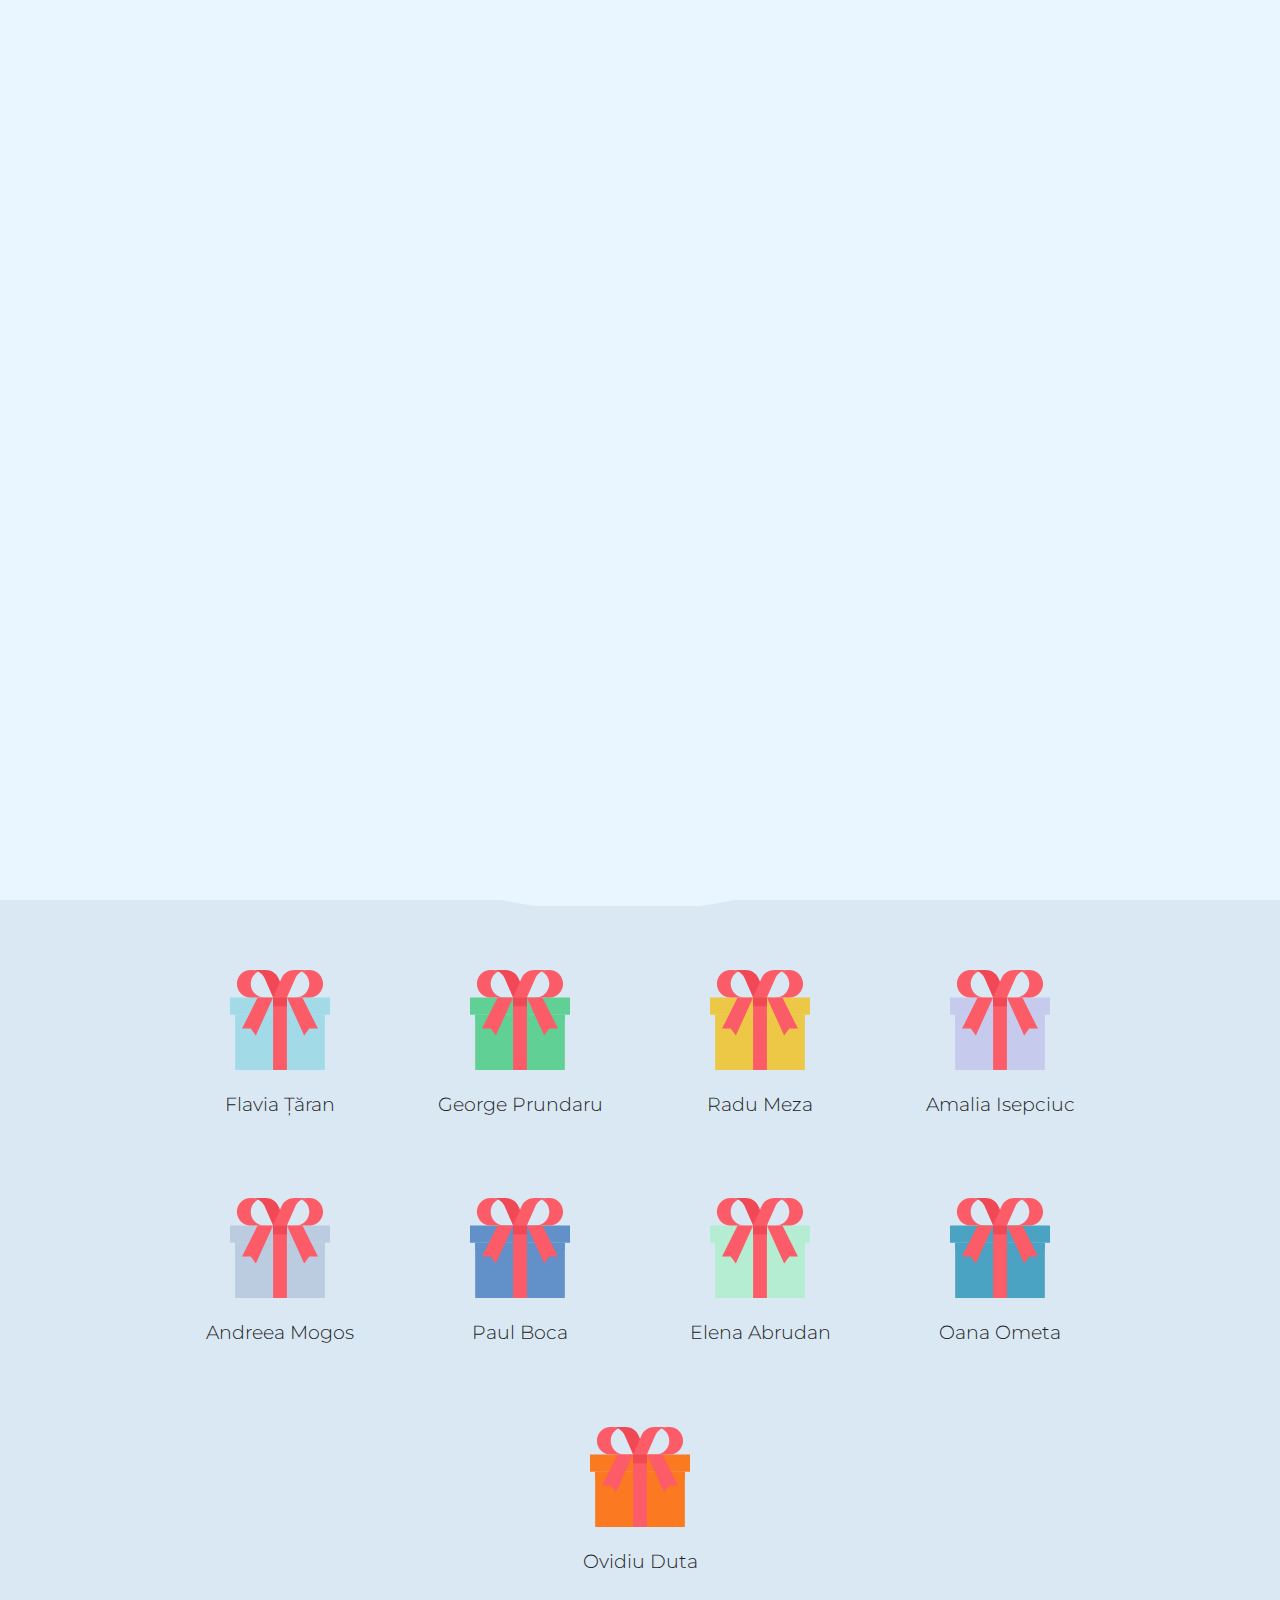
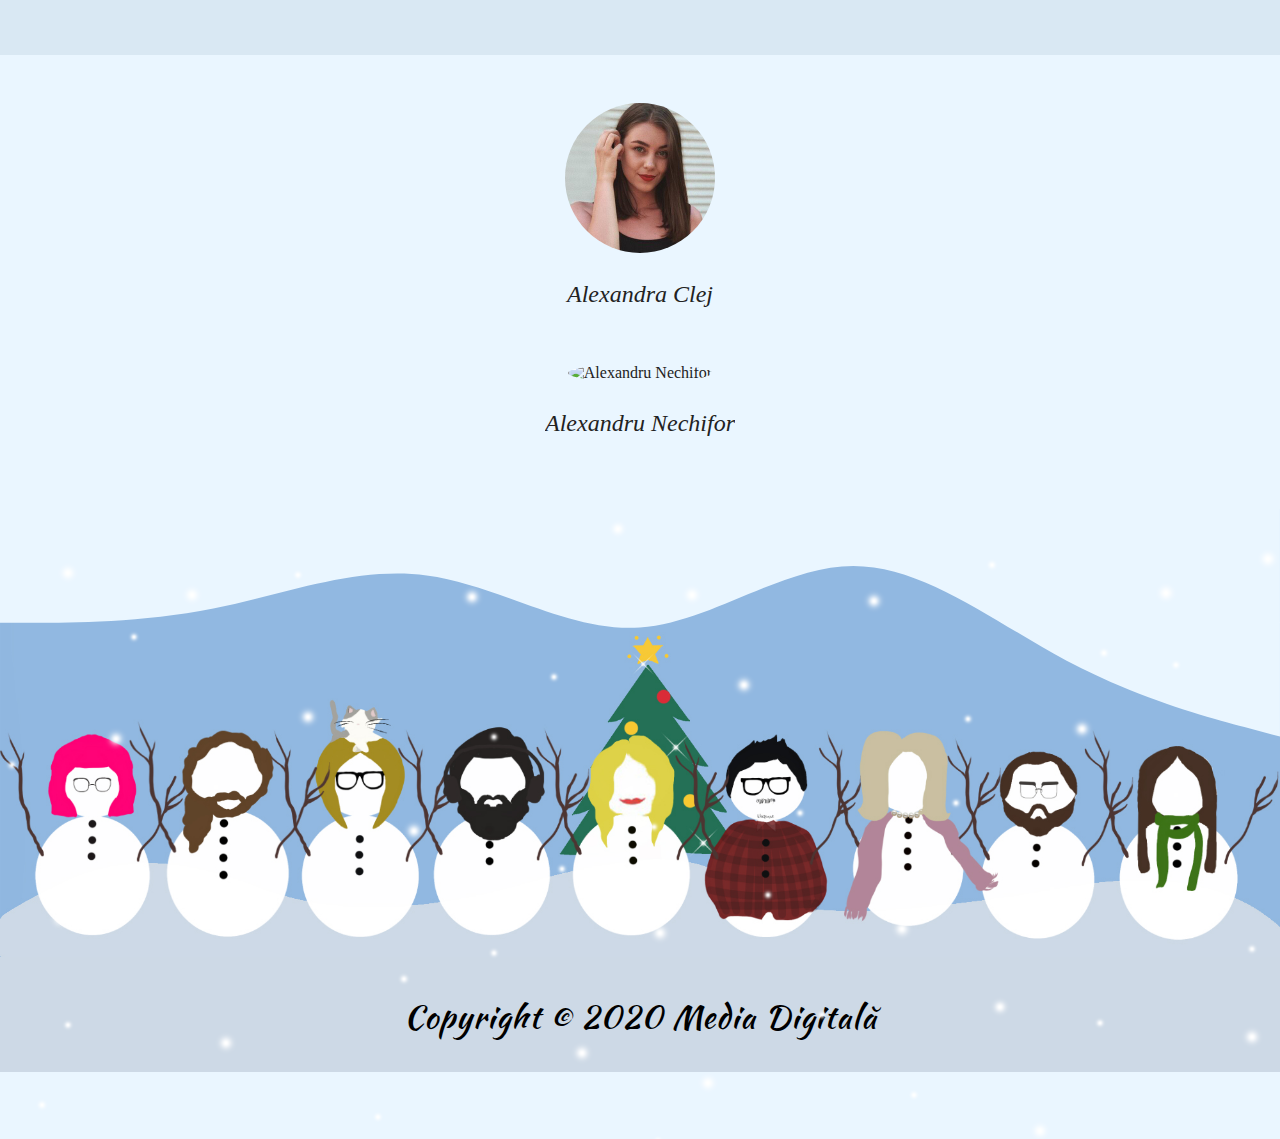
==== commit 89c069f4: "Index 1.0.3" ====
--- a/index.html
+++ b/index.html
@@ -8,7 +8,7 @@
   <meta name="description"
     content="Studenții din anul 1 de la specializarea Media Digitală din cadrul FSPAC, Cluj-Napoca le urează sărbători fericite tuturor profesorilor. Vă multumim pentru tot sufletul pe care l-ați depus în predarea materiilor prin intermediul întâlnirilor online și vă oferim în dar un site de Crăciun.">
   <meta name="keywords" content="Media Digitală, FSPAC, profesori, studenți, Crăciun, cadou">
-  <link rel="stylesheet" href="css/style.css">
+  <link rel="stylesheet" href="css/index-style.css">
   <link rel="stylesheet" href="css/lightbox.min.css">
   <link rel="icon" type="img/png" href="img/gift-box.png">
   <title>MD Christmas Site</title>
@@ -19,12 +19,6 @@
   <div class="preloader">
     <div class="gift"></div>
   </div>
-
-  <header>
-    <a href="index.html">
-      <h1>Media Digitală</h1>
-    </a>
-  </header>
 
   <ul class="lightrope">
     <li></li>
@@ -80,7 +74,7 @@
           ce am învățat în aceste 12 săptămâni, am realizat un cadou digital în semn de mulțumire.</p>
       </div>
 
-      <div class="landing-image">
+      <div class="landing-image display-desktop">
         <svg id="bc0ac66e-4e9a-4afc-850b-12f39366699e" data-name="Layer 1" xmlns="http://www.w3.org/2000/svg"
           width="855" height="663.13934" viewBox="0 0 855 663.13934">
 
@@ -254,7 +248,7 @@
   <section class="gift-area">
     <div class="container">
       <div class="gift-person">
-        <div class="gift-content">
+        <div class="gift-content" onclick="window.location.href='flavia-taran.html'">
           <?xml version="1.0" encoding="iso-8859-1"?>
           <!-- Generator: Adobe Illustrator 19.0.0, SVG Export Plug-In . SVG Version: 6.00 Build 0)  -->
           <svg version="1.1" id="Capa_1" xmlns="http://www.w3.org/2000/svg" xmlns:xlink="http://www.w3.org/1999/xlink"
@@ -289,7 +283,7 @@
       </div>
 
       <div class="gift-person">
-        <div class="gift-content">
+        <div class="gift-content" onclick="window.location.href='george-prundaru.html'">
           <?xml version="1.0" encoding="iso-8859-1"?>
           <!-- Generator: Adobe Illustrator 19.0.0, SVG Export Plug-In . SVG Version: 6.00 Build 0)  -->
           <svg version="1.1" id="Capa_1" xmlns="http://www.w3.org/2000/svg" xmlns:xlink="http://www.w3.org/1999/xlink"
@@ -324,7 +318,7 @@
       </div>
 
       <div class="gift-person">
-        <div class="gift-content">
+        <div class="gift-content" onclick="window.location.href='radu-meza.html'">
           <?xml version="1.0" encoding="iso-8859-1"?>
           <!-- Generator: Adobe Illustrator 19.0.0, SVG Export Plug-In . SVG Version: 6.00 Build 0)  -->
           <svg version="1.1" id="Capa_1" xmlns="http://www.w3.org/2000/svg" xmlns:xlink="http://www.w3.org/1999/xlink"
@@ -357,8 +351,238 @@
           <h3>Radu Meza</h3>
         </div>
       </div>
+
+      <div class="gift-person">
+        <div class="gift-content" onclick="window.location.href='amalia-isepciuc.html'">
+          <?xml version="1.0" encoding="iso-8859-1"?>
+          <!-- Generator: Adobe Illustrator 19.0.0, SVG Export Plug-In . SVG Version: 6.00 Build 0)  -->
+          <svg version="1.1" id="Capa_1" xmlns="http://www.w3.org/2000/svg" xmlns:xlink="http://www.w3.org/1999/xlink"
+            x="0px" y="0px" viewBox="0 0 464 464" style="enable-background:new 0 0 464 464;" xml:space="preserve">
+            <g id="gift-fill-amalia">
+              <path d="M24,208h416v256H24V208z" />
+              <path d="M24,208h416v32H24V208z" />
+              <path d="M0,128h464v80H0V128z" />
+            </g>
+            <g>
+              <path style="fill:#FC5B68;" d="M200,128h64v336h-64V128z" />
+              <path style="fill:#FC5B68;" d="M200,128l-80,176l-24-32H56l72-144H200z" />
+            </g>
+            <path style="fill:#F04855;" d="M224.8,38.344C214.604,15.043,191.578-0.009,166.144,0h-64c25.388,0.145,48.338,15.147,58.656,38.344
+	L200,128h64L224.8,38.344z" />
+            <g>
+              <path style="fill:#FC5B68;" d="M96,64c0.005-24.074,13.533-46.105,35-57c-8.935-4.569-18.821-6.967-28.856-7H96
+		C60.654,0,32,28.654,32,64s28.654,64,64,64h64C124.654,128,96,99.346,96,64z" />
+              <path style="fill:#FC5B68;" d="M239.2,38.344C249.396,15.043,272.422-0.009,297.856,0h64
+		c-25.388,0.145-48.338,15.147-58.656,38.344L264,128h-64L239.2,38.344z" />
+              <path style="fill:#FC5B68;" d="M368,64c-0.005-24.074-13.533-46.105-35-57c8.935-4.569,18.821-6.967,28.856-7H368
+		c35.346,0,64,28.654,64,64s-28.654,64-64,64h-64C339.346,128,368,99.346,368,64z" />
+              <path style="fill:#FC5B68;" d="M264,128l80,176l24-32h40l-72-144H264z" />
+            </g>
+            <path style="fill:#F04855;" d="M200,128h64v40h-64V128z" />
+
+          </svg>
+
+
+          <h3>Amalia Isepciuc</h3>
+        </div>
+      </div>
+
+      <div class="gift-person">
+        <div class="gift-content" onclick="window.location.href='andreea-mogos.html'">
+          <?xml version="1.0" encoding="iso-8859-1"?>
+          <!-- Generator: Adobe Illustrator 19.0.0, SVG Export Plug-In . SVG Version: 6.00 Build 0)  -->
+          <svg version="1.1" id="Capa_1" xmlns="http://www.w3.org/2000/svg" xmlns:xlink="http://www.w3.org/1999/xlink"
+            x="0px" y="0px" viewBox="0 0 464 464" style="enable-background:new 0 0 464 464;" xml:space="preserve">
+            <g id="gift-fill-andreea">
+              <path d="M24,208h416v256H24V208z" />
+              <path d="M24,208h416v32H24V208z" />
+              <path d="M0,128h464v80H0V128z" />
+            </g>
+            <g>
+              <path style="fill:#FC5B68;" d="M200,128h64v336h-64V128z" />
+              <path style="fill:#FC5B68;" d="M200,128l-80,176l-24-32H56l72-144H200z" />
+            </g>
+            <path style="fill:#F04855;" d="M224.8,38.344C214.604,15.043,191.578-0.009,166.144,0h-64c25.388,0.145,48.338,15.147,58.656,38.344
+	L200,128h64L224.8,38.344z" />
+            <g>
+              <path style="fill:#FC5B68;" d="M96,64c0.005-24.074,13.533-46.105,35-57c-8.935-4.569-18.821-6.967-28.856-7H96
+		C60.654,0,32,28.654,32,64s28.654,64,64,64h64C124.654,128,96,99.346,96,64z" />
+              <path style="fill:#FC5B68;" d="M239.2,38.344C249.396,15.043,272.422-0.009,297.856,0h64
+		c-25.388,0.145-48.338,15.147-58.656,38.344L264,128h-64L239.2,38.344z" />
+              <path style="fill:#FC5B68;" d="M368,64c-0.005-24.074-13.533-46.105-35-57c8.935-4.569,18.821-6.967,28.856-7H368
+		c35.346,0,64,28.654,64,64s-28.654,64-64,64h-64C339.346,128,368,99.346,368,64z" />
+              <path style="fill:#FC5B68;" d="M264,128l80,176l24-32h40l-72-144H264z" />
+            </g>
+            <path style="fill:#F04855;" d="M200,128h64v40h-64V128z" />
+
+          </svg>
+
+
+          <h3>Andreea Mogos</h3>
+        </div>
+      </div>
+
+      <div class="gift-person">
+        <div class="gift-content" onclick="window.location.href='paul-boca.html'">
+          <?xml version="1.0" encoding="iso-8859-1"?>
+          <!-- Generator: Adobe Illustrator 19.0.0, SVG Export Plug-In . SVG Version: 6.00 Build 0)  -->
+          <svg version="1.1" id="Capa_1" xmlns="http://www.w3.org/2000/svg" xmlns:xlink="http://www.w3.org/1999/xlink"
+            x="0px" y="0px" viewBox="0 0 464 464" style="enable-background:new 0 0 464 464;" xml:space="preserve">
+            <g id="gift-fill-paul">
+              <path d="M24,208h416v256H24V208z" />
+              <path d="M24,208h416v32H24V208z" />
+              <path d="M0,128h464v80H0V128z" />
+            </g>
+            <g>
+              <path style="fill:#FC5B68;" d="M200,128h64v336h-64V128z" />
+              <path style="fill:#FC5B68;" d="M200,128l-80,176l-24-32H56l72-144H200z" />
+            </g>
+            <path style="fill:#F04855;" d="M224.8,38.344C214.604,15.043,191.578-0.009,166.144,0h-64c25.388,0.145,48.338,15.147,58.656,38.344
+	L200,128h64L224.8,38.344z" />
+            <g>
+              <path style="fill:#FC5B68;" d="M96,64c0.005-24.074,13.533-46.105,35-57c-8.935-4.569-18.821-6.967-28.856-7H96
+		C60.654,0,32,28.654,32,64s28.654,64,64,64h64C124.654,128,96,99.346,96,64z" />
+              <path style="fill:#FC5B68;" d="M239.2,38.344C249.396,15.043,272.422-0.009,297.856,0h64
+		c-25.388,0.145-48.338,15.147-58.656,38.344L264,128h-64L239.2,38.344z" />
+              <path style="fill:#FC5B68;" d="M368,64c-0.005-24.074-13.533-46.105-35-57c8.935-4.569,18.821-6.967,28.856-7H368
+		c35.346,0,64,28.654,64,64s-28.654,64-64,64h-64C339.346,128,368,99.346,368,64z" />
+              <path style="fill:#FC5B68;" d="M264,128l80,176l24-32h40l-72-144H264z" />
+            </g>
+            <path style="fill:#F04855;" d="M200,128h64v40h-64V128z" />
+
+          </svg>
+
+
+
+          <h3>Paul Boca</h3>
+        </div>
+      </div>
+
+      <div class="gift-person">
+        <div class="gift-content" onclick="window.location.href='elena-abrudan.html'">
+          <?xml version="1.0" encoding="iso-8859-1"?>
+          <!-- Generator: Adobe Illustrator 19.0.0, SVG Export Plug-In . SVG Version: 6.00 Build 0)  -->
+          <svg version="1.1" id="Capa_1" xmlns="http://www.w3.org/2000/svg" xmlns:xlink="http://www.w3.org/1999/xlink"
+            x="0px" y="0px" viewBox="0 0 464 464" style="enable-background:new 0 0 464 464;" xml:space="preserve">
+            <g id="gift-fill-abrudan">
+              <path d="M24,208h416v256H24V208z" />
+              <path d="M24,208h416v32H24V208z" />
+              <path d="M0,128h464v80H0V128z" />
+            </g>
+            <g>
+              <path style="fill:#FC5B68;" d="M200,128h64v336h-64V128z" />
+              <path style="fill:#FC5B68;" d="M200,128l-80,176l-24-32H56l72-144H200z" />
+            </g>
+            <path style="fill:#F04855;" d="M224.8,38.344C214.604,15.043,191.578-0.009,166.144,0h-64c25.388,0.145,48.338,15.147,58.656,38.344
+	L200,128h64L224.8,38.344z" />
+            <g>
+              <path style="fill:#FC5B68;" d="M96,64c0.005-24.074,13.533-46.105,35-57c-8.935-4.569-18.821-6.967-28.856-7H96
+		C60.654,0,32,28.654,32,64s28.654,64,64,64h64C124.654,128,96,99.346,96,64z" />
+              <path style="fill:#FC5B68;" d="M239.2,38.344C249.396,15.043,272.422-0.009,297.856,0h64
+		c-25.388,0.145-48.338,15.147-58.656,38.344L264,128h-64L239.2,38.344z" />
+              <path style="fill:#FC5B68;" d="M368,64c-0.005-24.074-13.533-46.105-35-57c8.935-4.569,18.821-6.967,28.856-7H368
+		c35.346,0,64,28.654,64,64s-28.654,64-64,64h-64C339.346,128,368,99.346,368,64z" />
+              <path style="fill:#FC5B68;" d="M264,128l80,176l24-32h40l-72-144H264z" />
+            </g>
+            <path style="fill:#F04855;" d="M200,128h64v40h-64V128z" />
+
+          </svg>
+
+
+          <h3>Elena Abrudan</h3>
+        </div>
+      </div>
+
+      <div class="gift-person">
+        <div class="gift-content" onclick="window.location.href='oana-ometa.html'">
+          <?xml version="1.0" encoding="iso-8859-1"?>
+          <!-- Generator: Adobe Illustrator 19.0.0, SVG Export Plug-In . SVG Version: 6.00 Build 0)  -->
+          <svg version="1.1" id="Capa_1" xmlns="http://www.w3.org/2000/svg" xmlns:xlink="http://www.w3.org/1999/xlink"
+            x="0px" y="0px" viewBox="0 0 464 464" style="enable-background:new 0 0 464 464;" xml:space="preserve">
+            <g id="gift-fill-ometa">
+              <path d="M24,208h416v256H24V208z" />
+              <path d="M24,208h416v32H24V208z" />
+              <path d="M0,128h464v80H0V128z" />
+            </g>
+            <g>
+              <path style="fill:#FC5B68;" d="M200,128h64v336h-64V128z" />
+              <path style="fill:#FC5B68;" d="M200,128l-80,176l-24-32H56l72-144H200z" />
+            </g>
+            <path style="fill:#F04855;" d="M224.8,38.344C214.604,15.043,191.578-0.009,166.144,0h-64c25.388,0.145,48.338,15.147,58.656,38.344
+	L200,128h64L224.8,38.344z" />
+            <g>
+              <path style="fill:#FC5B68;" d="M96,64c0.005-24.074,13.533-46.105,35-57c-8.935-4.569-18.821-6.967-28.856-7H96
+		C60.654,0,32,28.654,32,64s28.654,64,64,64h64C124.654,128,96,99.346,96,64z" />
+              <path style="fill:#FC5B68;" d="M239.2,38.344C249.396,15.043,272.422-0.009,297.856,0h64
+		c-25.388,0.145-48.338,15.147-58.656,38.344L264,128h-64L239.2,38.344z" />
+              <path style="fill:#FC5B68;" d="M368,64c-0.005-24.074-13.533-46.105-35-57c8.935-4.569,18.821-6.967,28.856-7H368
+		c35.346,0,64,28.654,64,64s-28.654,64-64,64h-64C339.346,128,368,99.346,368,64z" />
+              <path style="fill:#FC5B68;" d="M264,128l80,176l24-32h40l-72-144H264z" />
+            </g>
+            <path style="fill:#F04855;" d="M200,128h64v40h-64V128z" />
+
+          </svg>
+
+
+          <h3>Oana Ometa</h3>
+        </div>
+      </div>
+
+      <div class="gift-person">
+        <div class="gift-content" onclick="window.location.href='ovidiu-duta.html'">
+          <?xml version="1.0" encoding="iso-8859-1"?>
+          <!-- Generator: Adobe Illustrator 19.0.0, SVG Export Plug-In . SVG Version: 6.00 Build 0)  -->
+          <svg version="1.1" id="Capa_1" xmlns="http://www.w3.org/2000/svg" xmlns:xlink="http://www.w3.org/1999/xlink"
+            x="0px" y="0px" viewBox="0 0 464 464" style="enable-background:new 0 0 464 464;" xml:space="preserve">
+            <g id="gift-fill-ovidiu">
+              <path d="M24,208h416v256H24V208z" />
+              <path d="M24,208h416v32H24V208z" />
+              <path d="M0,128h464v80H0V128z" />
+            </g>
+            <g>
+              <path style="fill:#FC5B68;" d="M200,128h64v336h-64V128z" />
+              <path style="fill:#FC5B68;" d="M200,128l-80,176l-24-32H56l72-144H200z" />
+            </g>
+            <path style="fill:#F04855;" d="M224.8,38.344C214.604,15.043,191.578-0.009,166.144,0h-64c25.388,0.145,48.338,15.147,58.656,38.344
+	L200,128h64L224.8,38.344z" />
+            <g>
+              <path style="fill:#FC5B68;" d="M96,64c0.005-24.074,13.533-46.105,35-57c-8.935-4.569-18.821-6.967-28.856-7H96
+		C60.654,0,32,28.654,32,64s28.654,64,64,64h64C124.654,128,96,99.346,96,64z" />
+              <path style="fill:#FC5B68;" d="M239.2,38.344C249.396,15.043,272.422-0.009,297.856,0h64
+		c-25.388,0.145-48.338,15.147-58.656,38.344L264,128h-64L239.2,38.344z" />
+              <path style="fill:#FC5B68;" d="M368,64c-0.005-24.074-13.533-46.105-35-57c8.935-4.569,18.821-6.967,28.856-7H368
+		c35.346,0,64,28.654,64,64s-28.654,64-64,64h-64C339.346,128,368,99.346,368,64z" />
+              <path style="fill:#FC5B68;" d="M264,128l80,176l24-32h40l-72-144H264z" />
+            </g>
+            <path style="fill:#F04855;" d="M200,128h64v40h-64V128z" />
+
+          </svg>
+
+
+          <h3>Ovidiu Duta</h3>
+        </div>
+      </div>
+
+
+
     </div>
 
+  </section>
+
+  <section class="team">
+    <div class="container">
+      <div class="team-box">
+        <img src="img/team/alexandra_clej.jpg" alt="Alexandra Clej">
+        <h3>Alexandra Clej</h3>
+      </div>
+    </div>
+
+    <div class="container">
+      <div class="team-box">
+        <img src="img/team/alexandru_nechifor.png" alt="Alexandru Nechifor">
+        <h3>Alexandru Nechifor</h3>
+      </div>
+    </div>
   </section>
 
   <footer>
--- a/css/index-style.css
+++ b/css/index-style.css
@@ -0,0 +1,812 @@
+@import url("https://fonts.googleapis.com/css2?family=Kaushan+Script&family=Montserrat&display=swap");
+
+*:not(.lightrope li, .speech, .gift, map, section) {
+  overflow-x: hidden;
+}
+
+html {
+  --background: #eaf6ff;
+  --text: #222222;
+}
+
+body {
+  margin: 0;
+  padding: 0;
+  box-sizing: border-box;
+  background-color: #eaf6ff;
+  scroll-behavior: smooth;
+}
+
+h1,
+h2 {
+  font-family: "Kaushan Script", cursive;
+  font-size: 3em;
+  letter-spacing: 3px;
+}
+
+p {
+  font-family: "Montserrat", cursive;
+  font-size: 1em;
+  font-weight: 500;
+  letter-spacing: 1px;
+}
+
+a {
+  text-align: center;
+  text-decoration: none;
+  color: #fff;
+}
+
+/* Preloader */
+
+.preloader {
+  position: fixed;
+  width: 100%;
+  height: 100%;
+  background-color: #eaf6ff;
+  z-index: 999;
+  overflow-x: auto;
+}
+
+.gift {
+  position: absolute;
+  top: calc(50vh - 50px);
+  left: calc(50vw - 50px);
+  width: 64px;
+  height: 64px;
+}
+
+.gift:before {
+  content: "";
+  width: inherit;
+  height: inherit;
+  position: absolute;
+  top: 0;
+  left: 0;
+  animation: loader 2s linear infinite;
+  opacity: 0;
+  background: url(../img/gift-box.png);
+  background-size: cover;
+  animation-delay: 0.5s;
+}
+
+@keyframes loader {
+  0% {
+    transform: translateY(-10px);
+    opacity: 0;
+  }
+  25% {
+    transform: translateY(0px);
+    opacity: 1;
+  }
+  50% {
+    transform: translateY(-10px);
+    opacity: 1;
+  }
+  100% {
+    transform: translateY(0px);
+    opacity: 1;
+  }
+}
+
+/* Lights */
+
+.lightrope {
+  text-align: center;
+  white-space: nowrap;
+  overflow: hidden;
+  position: absolute;
+  z-index: 1;
+  margin: -5px 0 0 0;
+  padding: 0;
+  pointer-events: none;
+  width: 100%;
+}
+
+.lightrope li {
+  position: relative;
+  -webkit-animation-fill-mode: both;
+  animation-fill-mode: both;
+  -webkit-animation-iteration-count: infinite;
+  animation-iteration-count: infinite;
+  list-style: none;
+  margin: 0;
+  padding: 0;
+  display: block;
+  width: 12px;
+  height: 28px;
+  border-radius: 50%;
+  margin: 20px;
+  display: inline-block;
+  background: #00f7a5;
+  -webkit-box-shadow: 0px 4.66667px 24px 3px #00f7a5;
+  box-shadow: 0px 4.66667px 24px 3px #00f7a5;
+  -webkit-animation-name: flash-1;
+  animation-name: flash-1;
+  -webkit-animation-duration: 2s;
+  animation-duration: 2s;
+}
+
+.lightrope li:nth-child(2n + 1) {
+  background: cyan;
+  -webkit-box-shadow: 0px 4.66667px 24px 3px rgba(0, 255, 255, 0.5);
+  box-shadow: 0px 4.66667px 24px 3px rgba(0, 255, 255, 0.5);
+  -webkit-animation-name: flash-2;
+  animation-name: flash-2;
+  -webkit-animation-duration: 0.4s;
+  animation-duration: 0.4s;
+}
+
+.lightrope li:nth-child(4n + 2) {
+  background: #f70094;
+  -webkit-box-shadow: 0px 4.66667px 24px 3px #f70094;
+  box-shadow: 0px 4.66667px 24px 3px #f70094;
+  -webkit-animation-name: flash-3;
+  animation-name: flash-3;
+  -webkit-animation-duration: 1.1s;
+  animation-duration: 1.1s;
+}
+
+.lightrope li:nth-child(odd) {
+  -webkit-animation-duration: 1.8s;
+  animation-duration: 1.8s;
+}
+
+.lightrope li:nth-child(3n + 1) {
+  -webkit-animation-duration: 1.4s;
+  animation-duration: 1.4s;
+}
+
+.lightrope li:before {
+  content: "";
+  position: absolute;
+  background: #222;
+  width: 10px;
+  height: 9.33333px;
+  border-radius: 3px;
+  top: -4.66667px;
+  left: 1px;
+}
+
+.lightrope li:after {
+  content: "";
+  top: -14px;
+  left: 9px;
+  position: absolute;
+  width: 52px;
+  height: 18.66667px;
+  border-bottom: solid #222 2px;
+  border-radius: 50%;
+}
+
+.lightrope li:last-child:after {
+  content: none;
+}
+
+.lightrope li:first-child {
+  margin-left: -40px;
+}
+
+@-webkit-keyframes flash-1 {
+  0%,
+  100% {
+    background: #00f7a5;
+    -webkit-box-shadow: 0px 4.66667px 24px 3px #00f7a5;
+    box-shadow: 0px 4.66667px 24px 3px #00f7a5;
+  }
+  50% {
+    background: rgba(0, 247, 165, 0.4);
+    -webkit-box-shadow: 0px 4.66667px 24px 3px rgba(0, 247, 165, 0.2);
+    box-shadow: 0px 4.66667px 24px 3px rgba(0, 247, 165, 0.2);
+  }
+}
+
+@keyframes flash-1 {
+  0%,
+  100% {
+    background: #00f7a5;
+    -webkit-box-shadow: 0px 4.66667px 24px 3px #00f7a5;
+    box-shadow: 0px 4.66667px 24px 3px #00f7a5;
+  }
+  50% {
+    background: rgba(0, 247, 165, 0.4);
+    -webkit-box-shadow: 0px 4.66667px 24px 3px rgba(0, 247, 165, 0.2);
+    box-shadow: 0px 4.66667px 24px 3px rgba(0, 247, 165, 0.2);
+  }
+}
+
+@-webkit-keyframes flash-2 {
+  0%,
+  100% {
+    background: cyan;
+    -webkit-box-shadow: 0px 4.66667px 24px 3px cyan;
+    box-shadow: 0px 4.66667px 24px 3px cyan;
+  }
+  50% {
+    background: rgba(0, 255, 255, 0.4);
+    -webkit-box-shadow: 0px 4.66667px 24px 3px rgba(0, 255, 255, 0.2);
+    box-shadow: 0px 4.66667px 24px 3px rgba(0, 255, 255, 0.2);
+  }
+}
+
+@keyframes flash-2 {
+  0%,
+  100% {
+    background: cyan;
+    -webkit-box-shadow: 0px 4.66667px 24px 3px cyan;
+    box-shadow: 0px 4.66667px 24px 3px cyan;
+  }
+  50% {
+    background: rgba(0, 255, 255, 0.4);
+    -webkit-box-shadow: 0px 4.66667px 24px 3px rgba(0, 255, 255, 0.2);
+    box-shadow: 0px 4.66667px 24px 3px rgba(0, 255, 255, 0.2);
+  }
+}
+
+@-webkit-keyframes flash-3 {
+  0%,
+  100% {
+    background: #f70094;
+    -webkit-box-shadow: 0px 4.66667px 24px 3px #f70094;
+    box-shadow: 0px 4.66667px 24px 3px #f70094;
+  }
+  50% {
+    background: rgba(247, 0, 148, 0.4);
+    -webkit-box-shadow: 0px 4.66667px 24px 3px rgba(247, 0, 148, 0.2);
+    box-shadow: 0px 4.66667px 24px 3px rgba(247, 0, 148, 0.2);
+  }
+}
+
+@keyframes flash-3 {
+  0%,
+  100% {
+    background: #f70094;
+    -webkit-box-shadow: 0px 4.66667px 24px 3px #f70094;
+    box-shadow: 0px 4.66667px 24px 3px #f70094;
+  }
+  50% {
+    background: rgba(247, 0, 148, 0.4);
+    -webkit-box-shadow: 0px 4.66667px 24px 3px rgba(247, 0, 148, 0.2);
+    box-shadow: 0px 4.66667px 24px 3px rgba(247, 0, 148, 0.2);
+  }
+}
+
+/* Banner */
+
+.box {
+  position: relative;
+  width: 100%;
+  height: 500px;
+  background-color: #1c547d;
+  overflow: hidden;
+  animation: bgAnimate 10s linear infinite;
+  background-attachment: fixed;
+}
+
+.box::before {
+  content: "";
+  position: absolute;
+  top: 0;
+  left: 0;
+  width: 100%;
+  height: 100%;
+  background: #eaf6ff;
+  clip-path: polygon(100% 63%, 0% 100%, 100% 100%);
+  background-attachment: fixed;
+  background-blend-mode: screen;
+  z-index: 5;
+}
+
+.box .tree {
+  position: absolute;
+  bottom: -130px;
+  width: 100%;
+  height: 100%;
+}
+
+.box .tree.tree1 {
+  background: url("../img/tree1.png") repeat-x;
+  animation: animate 15s linear infinite;
+  z-index: 3;
+}
+
+.box .tree.tree2 {
+  background: url("../img/tree2.png") repeat-x;
+  animation: animate 25s linear infinite;
+}
+
+.box .tree.tree3 {
+  background: url("../img/tree3.png") repeat-x;
+  animation: animate 45s linear infinite;
+}
+
+@keyframes animate {
+  0% {
+    background-position: 0 0;
+  }
+  100% {
+    background-position: 1406px 0;
+  }
+}
+
+.snow {
+  position: absolute;
+  width: 100%;
+  height: 100%;
+  background: url("../img/snow.png");
+  z-index: 4;
+  animation: snow 15s linear infinite;
+}
+
+@keyframes snow {
+  0% {
+    background-position: 0 0;
+  }
+  100% {
+    background-position: 0 768px;
+  }
+}
+
+@keyframes bgAnimate {
+  0% {
+    background-color: #c30000;
+  }
+  25% {
+    background-color: #1c547d;
+  }
+  50% {
+    background-color: #00a504;
+  }
+  75% {
+    background-color: #e7b900;
+  }
+  100% {
+    background-color: #c30000;
+  }
+}
+
+.bow {
+  display: flex;
+  position: relative;
+  justify-content: flex-end;
+  margin: -25% 3% auto;
+  transform: rotate(10deg);
+  z-index: 7;
+}
+
+/* Christmas Card */
+
+.text {
+  position: relative;
+  padding: 100px;
+  z-index: 7;
+}
+
+.holly {
+  display: flex;
+  position: relative;
+  justify-content: flex-start;
+  margin: -27% 0 20% 0;
+  padding: 10px;
+  transform: rotate(-27deg);
+  z-index: 6;
+}
+
+@media (max-width: 500px) {
+  .text {
+    padding: 25px;
+  }
+  .bow {
+    margin: -45% 15% auto;
+  }
+  .holly {
+    margin: 2% 25%;
+    transform: none;
+  }
+}
+
+/* Masonry Grid */
+
+.grid-container {
+  columns: 5 200px;
+  column-gap: 1.5rem;
+  width: 90%;
+  margin: 0 auto;
+  overflow: hidden;
+}
+
+.grid-container div {
+  width: 150px;
+  margin: 0 1.5rem 1.5rem 0;
+  display: inline-block;
+  width: 100%;
+  padding: 5px;
+  box-shadow: 2px 2px 2px #eaf6ff;
+  border-radius: 5px;
+  transition: all 0.25s ease-in-out;
+  overflow: hidden;
+}
+
+.grid-container div img {
+  width: 100%;
+  transition: 0.5s;
+  cursor: pointer;
+  border-radius: 5px;
+  transition: all 0.25s ease-in-out;
+}
+
+.grid-container div img:hover {
+  transform: scale(1.1);
+}
+
+.grid-container div p {
+  margin: 5px 0;
+  padding-top: 25px;
+  text-align: center;
+  font-style: italic;
+}
+
+@media (max-width: 500px) {
+  .grid-container div img:hover {
+    transform: none;
+  }
+  .grid-container div p {
+    padding-top: 5px;
+  }
+}
+
+/* Footer */
+
+footer {
+  background-color: #cdd9e6;
+}
+
+footer .snow {
+  height: 70% !important;
+}
+
+footer svg {
+  position: absolute;
+}
+
+footer img {
+  width: 100%;
+  height: auto;
+}
+
+footer p {
+  text-align: center;
+  font-size: 2em;
+  font-family: "Kaushan Script", cursive;
+}
+
+@media (max-width: 500px) {
+  footer .snow {
+    height: 20% !important;
+  }
+}
+
+/* Index */
+.container {
+  width: 75%;
+  margin: 0 auto;
+}
+
+.landing {
+  color: var(--text);
+  padding: 3rem 0;
+  position: relative;
+  overflow: hidden;
+}
+
+.landing .container {
+  display: -webkit-box;
+  display: -ms-flexbox;
+  display: flex;
+  -webkit-box-align: center;
+  -ms-flex-align: center;
+  align-items: center;
+  -webkit-box-pack: justify;
+  -ms-flex-pack: justify;
+  justify-content: space-between;
+  height: 90vh;
+}
+
+.landing .landing-text {
+  width: 65%;
+}
+
+.landing .landing-text h1 {
+  font-size: 4rem;
+}
+
+.landing .landing-text p {
+  margin-top: 2rem;
+}
+
+.landing .landing-image {
+  position: absolute;
+  top: 50%;
+  bottom: 0;
+  right: 0;
+  left: 0;
+  -webkit-transform: translateY(-50%);
+  transform: translateY(-50%);
+}
+
+.landing .landing-image svg {
+  height: 100%;
+  width: 100%;
+  overflow: visible;
+}
+
+.custom-shape-divider-bottom-1608127793 {
+  position: absolute;
+  bottom: 0;
+  left: 0;
+  width: 100%;
+  overflow: hidden;
+  line-height: 0;
+  -webkit-transform: rotate(180deg);
+  transform: rotate(180deg);
+  margin-bottom: -0.5em;
+}
+
+.custom-shape-divider-bottom-1608127793 svg {
+  position: relative;
+  display: block;
+  width: calc(100% + 1.3px);
+  height: 150px;
+}
+
+.custom-shape-divider-bottom-1608127793 .shape-fill {
+  fill: #d9e8f3;
+}
+
+.gift-area {
+  background-color: #d9e8f3;
+  padding: 2em 0;
+}
+
+.gift-area .container {
+  display: flex;
+  flex-wrap: wrap;
+  justify-content: space-between;
+  align-items: center;
+}
+
+.gift-area svg {
+  height: 100%;
+  width: 100px;
+  transition: all 0.5s;
+}
+
+.gift-content {
+  cursor: pointer;
+}
+
+.gift-content:hover svg {
+  animation: gift 1s ease-in-out;
+}
+
+.gift-person {
+  color: var(--text);
+  width: 230px;
+  text-align: center;
+  margin: 2rem auto;
+}
+
+.gift-person h3 {
+  font-weight: 300;
+
+  font-family: "Montserrat", cursive;
+}
+
+#gift-fill-flavia {
+  fill: #a2dae7 !important;
+}
+
+#gift-fill-george {
+  fill: #61d095;
+}
+
+#gift-fill-radu {
+  fill: #ecc846;
+}
+
+#gift-fill-amalia {
+  fill: #c6caed;
+}
+
+#gift-fill-andreea {
+  fill: #bccce0;
+}
+
+#gift-fill-paul {
+  fill: #6290c8;
+}
+
+#gift-fill-abrudan {
+  fill: #b4edd2;
+}
+
+#gift-fill-ometa {
+  fill: #4ba3c3;
+}
+
+#gift-fill-ovidiu {
+  fill: #fa7921;
+}
+
+/* Team */
+.team {
+  padding: 2rem 0;
+}
+.team .container {
+  display: flex;
+  align-items: center;
+  flex-wrap: wrap;
+}
+
+.team-box {
+  margin: 1rem auto;
+  text-align: center;
+  color: var(--text);
+}
+
+.team-box img {
+  border-radius: 50%;
+  width: 150px;
+}
+
+.team-box h3 {
+  font-size: 1.5rem;
+  font-weight: 500;
+  font-style: italic;
+}
+
+@media only screen and (max-width: 756px) {
+  h1 {
+    font-size: 2.3rem !important;
+  }
+
+  .landing-text h1 {
+    width: 100%;
+  }
+
+  .custom-shape-divider-bottom-1608127793 svg {
+    height: 100px;
+  }
+
+  .landing .landing-text {
+    width: 100%;
+  }
+
+  .display-desktop {
+    display: none;
+  }
+}
+
+/* Animatii */
+
+#brad {
+  -webkit-transform: translateX(500px);
+  transform: translateX(500px);
+}
+
+#sanie {
+  -webkit-animation: miscareSanie 10s infinite linear;
+  animation: miscareSanie 10s infinite linear;
+}
+
+@-webkit-keyframes miscareSanie {
+  0% {
+    -webkit-transform: translateX(1800px) translateY(300px);
+    transform: translateX(1800px) translateY(300px);
+  }
+  15% {
+    -webkit-transform: translateX(1600px) translateY(242px) rotate(10deg);
+    transform: translateX(1600px) translateY(242px) rotate(10deg);
+  }
+  25% {
+    -webkit-transform: translateX(1400px) translateY(205px) rotate(10deg);
+    transform: translateX(1400px) translateY(205px) rotate(10deg);
+  }
+  35% {
+    -webkit-transform: translateX(1100px) translateY(215px) rotate(0deg);
+    transform: translateX(1100px) translateY(215px) rotate(0deg);
+  }
+  40% {
+    -webkit-transform: translateX(700px) translateY(245px) rotate(-3deg);
+    transform: translateX(700px) translateY(245px) rotate(-3deg);
+  }
+  45% {
+    -webkit-transform: translateX(300px) translateY(300px) rotate(-5deg);
+    transform: translateX(300px) translateY(300px) rotate(-5deg);
+  }
+  55% {
+    -webkit-transform: translateX(100px) translateY(330px) rotate(0deg);
+    transform: translateX(100px) translateY(330px) rotate(0deg);
+  }
+  65% {
+    -webkit-transform: translateX(-150px) translateY(220px) rotate(15deg);
+    transform: translateX(-150px) translateY(220px) rotate(15deg);
+  }
+  75% {
+    -webkit-transform: translateX(-300px) translateY(180px) rotate(15deg);
+    transform: translateX(-300px) translateY(180px) rotate(15deg);
+  }
+  100% {
+    -webkit-transform: translateX(-1500px);
+    transform: translateX(-1500px);
+  }
+}
+
+@keyframes miscareSanie {
+  0% {
+    -webkit-transform: translateX(1800px) translateY(300px);
+    transform: translateX(1800px) translateY(300px);
+  }
+  15% {
+    -webkit-transform: translateX(1600px) translateY(242px) rotate(10deg);
+    transform: translateX(1600px) translateY(242px) rotate(10deg);
+  }
+  25% {
+    -webkit-transform: translateX(1400px) translateY(205px) rotate(10deg);
+    transform: translateX(1400px) translateY(205px) rotate(10deg);
+  }
+  35% {
+    -webkit-transform: translateX(1100px) translateY(215px) rotate(0deg);
+    transform: translateX(1100px) translateY(215px) rotate(0deg);
+  }
+  40% {
+    -webkit-transform: translateX(700px) translateY(245px) rotate(-3deg);
+    transform: translateX(700px) translateY(245px) rotate(-3deg);
+  }
+  45% {
+    -webkit-transform: translateX(300px) translateY(300px) rotate(-5deg);
+    transform: translateX(300px) translateY(300px) rotate(-5deg);
+  }
+  55% {
+    -webkit-transform: translateX(100px) translateY(330px) rotate(0deg);
+    transform: translateX(100px) translateY(330px) rotate(0deg);
+  }
+  65% {
+    -webkit-transform: translateX(-150px) translateY(220px) rotate(15deg);
+    transform: translateX(-150px) translateY(220px) rotate(15deg);
+  }
+  75% {
+    -webkit-transform: translateX(-300px) translateY(180px) rotate(15deg);
+    transform: translateX(-300px) translateY(180px) rotate(15deg);
+  }
+  100% {
+    -webkit-transform: translateX(-1500px);
+    transform: translateX(-1500px);
+  }
+}
+
+@keyframes gift {
+  0% {
+    transform: rotate(0);
+  }
+
+  20% {
+    transform: rotate(30deg);
+  }
+
+  40% {
+    transform: rotate(-30deg);
+  }
+
+  60% {
+    transform: rotate(20deg);
+  }
+
+  80% {
+    transform: rotate(-20deg);
+  }
+
+  100% {
+    transform: rotate(0);
+  }
+}
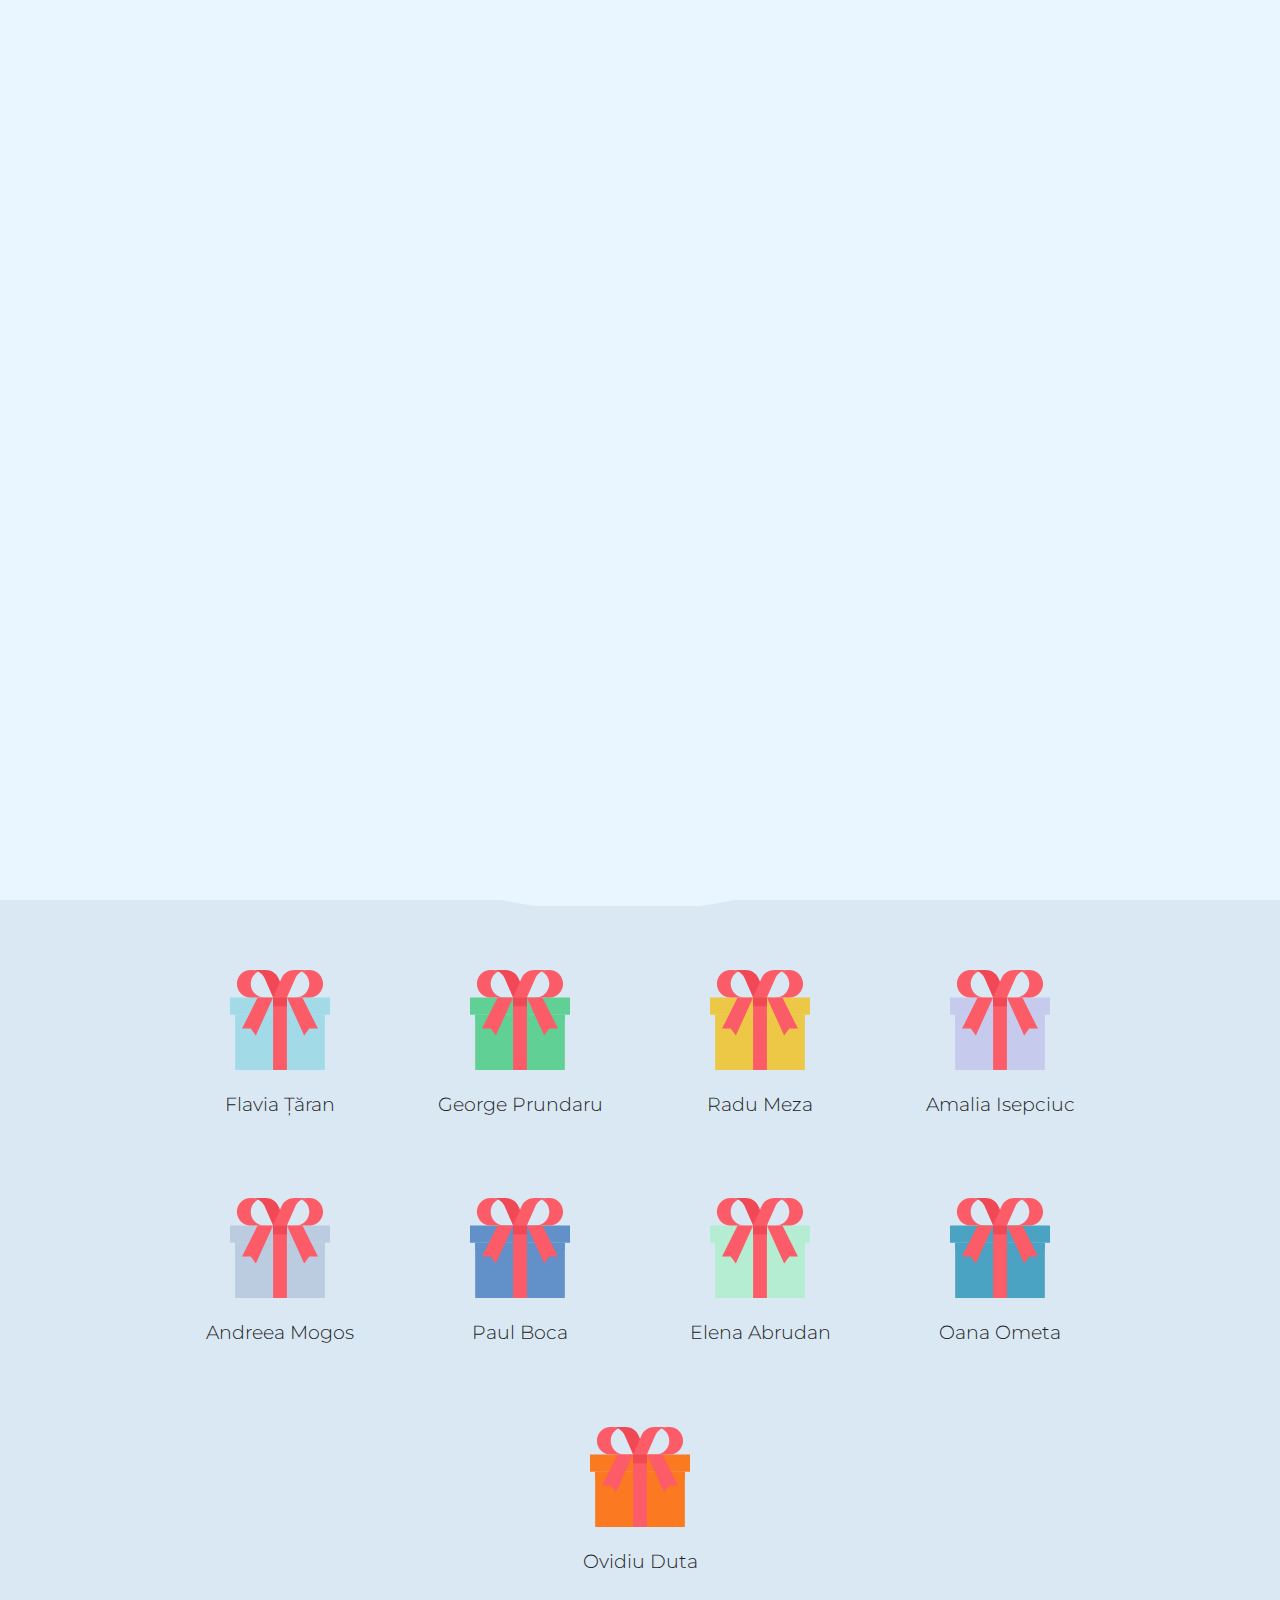
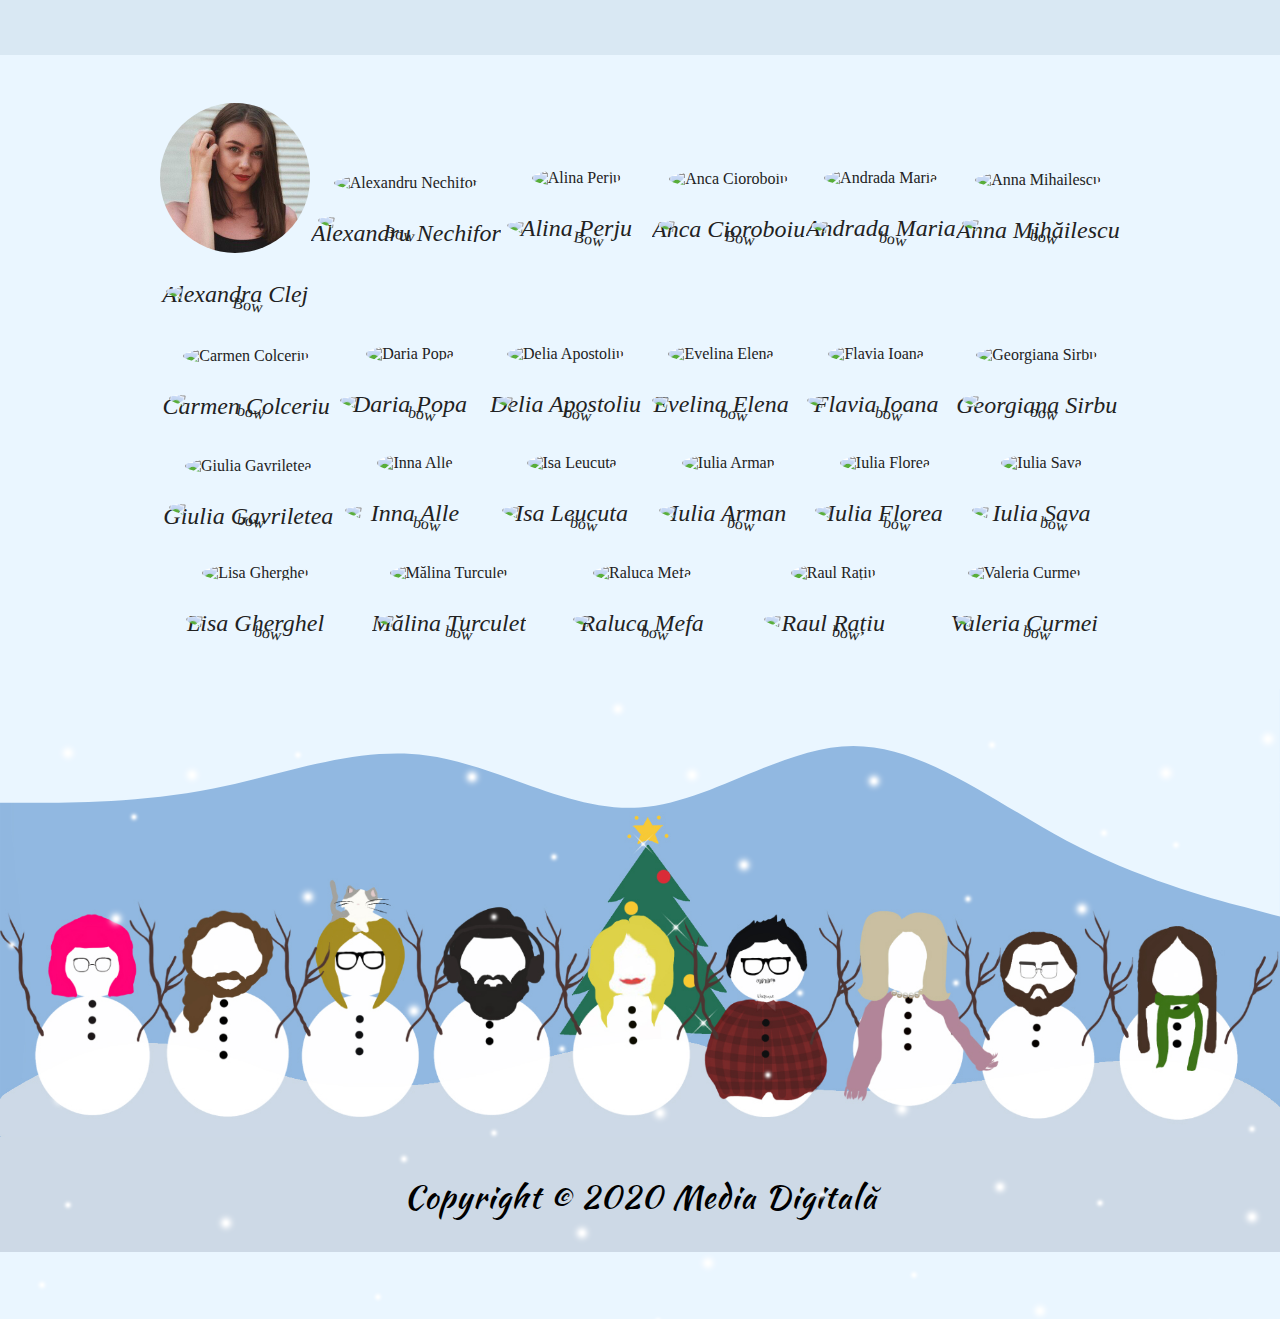
==== commit 425fc4cb: "Add files via upload" ====
--- a/index.html
+++ b/index.html
@@ -574,13 +574,140 @@
       <div class="team-box">
         <img src="img/team/alexandra_clej.jpg" alt="Alexandra Clej">
         <h3>Alexandra Clej</h3>
-      </div>
-    </div>
-
-    <div class="container">
-      <div class="team-box">
-        <img src="img/team/alexandru_nechifor.png" alt="Alexandru Nechifor">
+        <img src="img/team/bow.svg" alt="Bow" class="bow">
+      </div>
+
+
+      <div class="team-box">
+        <img src="img/team/alexandru_nechifor.jpg" alt="Alexandru Nechifor">
         <h3>Alexandru Nechifor</h3>
+        <img src="img/team/bow.svg" alt="Bow" class="bow">
+      </div>
+
+      <div class="team-box">
+        <img src="img/team/alina_perju.jpg" alt="Alina Perju">
+        <h3>Alina Perju</h3>
+        <img src="img/team/bow.svg" alt="Bow" class="bow">
+      </div>
+
+      <div class="team-box">
+        <img src="img/team/anca_cioroboiu.jpg" alt="Anca Cioroboiu">
+        <h3>Anca Cioroboiu</h3>
+        <img src="img/team/bow.svg" alt="Bow" class="bow">
+      </div>
+
+      <div class="team-box">
+        <img src="img/team/andrada_maria.jpg" alt="Andrada Maria">
+        <h3>Andrada Maria</h3>
+        <img src="img/team/bow.svg" alt="bow" class="bow">
+      </div>
+
+      <div class="team-box">
+        <img src="img/team/anna_mihailescu.jpg" alt="Anna Mihailescu">
+        <h3>Anna Mihăilescu</h3>
+        <img src="img/team/bow.svg" alt="bow" class="bow">
+      </div>
+
+      <div class="team-box">
+        <img src="img/team/carmen_colceriu.jpg" alt="Carmen Colceriu">
+        <h3>Carmen Colceriu</h3>
+        <img src="img/team/bow.svg" alt="bow" class="bow">
+      </div>
+
+      <div class="team-box">
+        <img src="img/team/daria_popa.jpg" alt="Daria Popa">
+        <h3>Daria Popa</h3>
+        <img src="img/team/bow.svg" alt="bow" class="bow">
+      </div>
+
+      <div class="team-box">
+        <img src="img/team/delia_apostoliu.jpg" alt="Delia Apostoliu">
+        <h3>Delia Apostoliu</h3>
+        <img src="img/team/bow.svg" alt="bow" class="bow">
+      </div>
+
+      <div class="team-box">
+        <img src="img/team/evelina_elena.jpg" alt="Evelina Elena">
+        <h3>Evelina Elena</h3>
+        <img src="img/team/bow.svg" alt="bow" class="bow">
+      </div>
+
+      <div class="team-box">
+        <img src="img/team/flavia_ioana.jpg" alt="Flavia Ioana">
+        <h3>Flavia Ioana</h3>
+        <img src="img/team/bow.svg" alt="bow" class="bow">
+      </div>
+
+      <div class="team-box">
+        <img src="img/team/georgiana_sirbu.jpg" alt="Georgiana Sirbu">
+        <h3>Georgiana Sirbu</h3>
+        <img src="img/team/bow.svg" alt="bow" class="bow">
+      </div>
+
+      <div class="team-box">
+        <img src="img/team/giulia_gavriletea.jpg" alt="Giulia Gavriletea">
+        <h3>Giulia Gavriletea</h3>
+        <img src="img/team/bow.svg" alt="bow" class="bow">
+      </div>
+
+      <div class="team-box">
+        <img src="img/team/inna_alle.jpg" alt="Inna Alle">
+        <h3>Inna Alle</h3>
+        <img src="img/team/bow.svg" alt="bow" class="bow">
+      </div>
+
+      <div class="team-box">
+        <img src="img/team/isa_leucuta.jpg" alt="Isa Leucuta">
+        <h3>Isa Leucuta</h3>
+        <img src="img/team/bow.svg" alt="bow" class="bow">
+      </div>
+
+      <div class="team-box">
+        <img src="img/team/iulia_arman.jpg" alt="Iulia Arman">
+        <h3>Iulia Arman</h3>
+        <img src="img/team/bow.svg" alt="bow" class="bow">
+      </div>
+
+      <div class="team-box">
+        <img src="img/team/iulia_florea.jpg" alt="Iulia Florea">
+        <h3>Iulia Florea</h3>
+        <img src="img/team/bow.svg" alt="bow" class="bow">
+      </div>
+
+      <div class="team-box">
+        <img src="img/team/iulia_sava.jpg" alt="Iulia Sava">
+        <h3>Iulia Sava</h3>
+        <img src="img/team/bow.svg" alt="bow" class="bow">
+      </div>
+
+      <div class="team-box">
+        <img src="img/team/lisa_gherghel.jpg" alt="Lisa Gherghel">
+        <h3>Lisa Gherghel</h3>
+        <img src="img/team/bow.svg" alt="bow" class="bow">
+      </div>
+
+      <div class="team-box">
+        <img src="img/team/malina_turculet.jpg" alt="Mălina Turculet">
+        <h3>Mălina Turculet</h3>
+        <img src="img/team/bow.svg" alt="bow" class="bow">
+      </div>
+
+      <div class="team-box">
+        <img src="img/team/raluca_mefa.jpg" alt="Raluca Mefa">
+        <h3>Raluca Mefa</h3>
+        <img src="img/team/bow.svg" alt="bow" class="bow">
+      </div>
+
+      <div class="team-box">
+        <img src="img/team/raul_ratiu.jpg" alt="Raul Rațiu">
+        <h3>Raul Rațiu</h3>
+        <img src="img/team/bow.svg" alt="bow" class="bow">
+      </div>
+
+      <div class="team-box">
+        <img src="img/team/valeria_curmei.jpg" alt="Valeria Curmei">
+        <h3>Valeria Curmei</h3>
+        <img src="img/team/bow.svg" alt="bow" class="bow">
       </div>
     </div>
   </section>
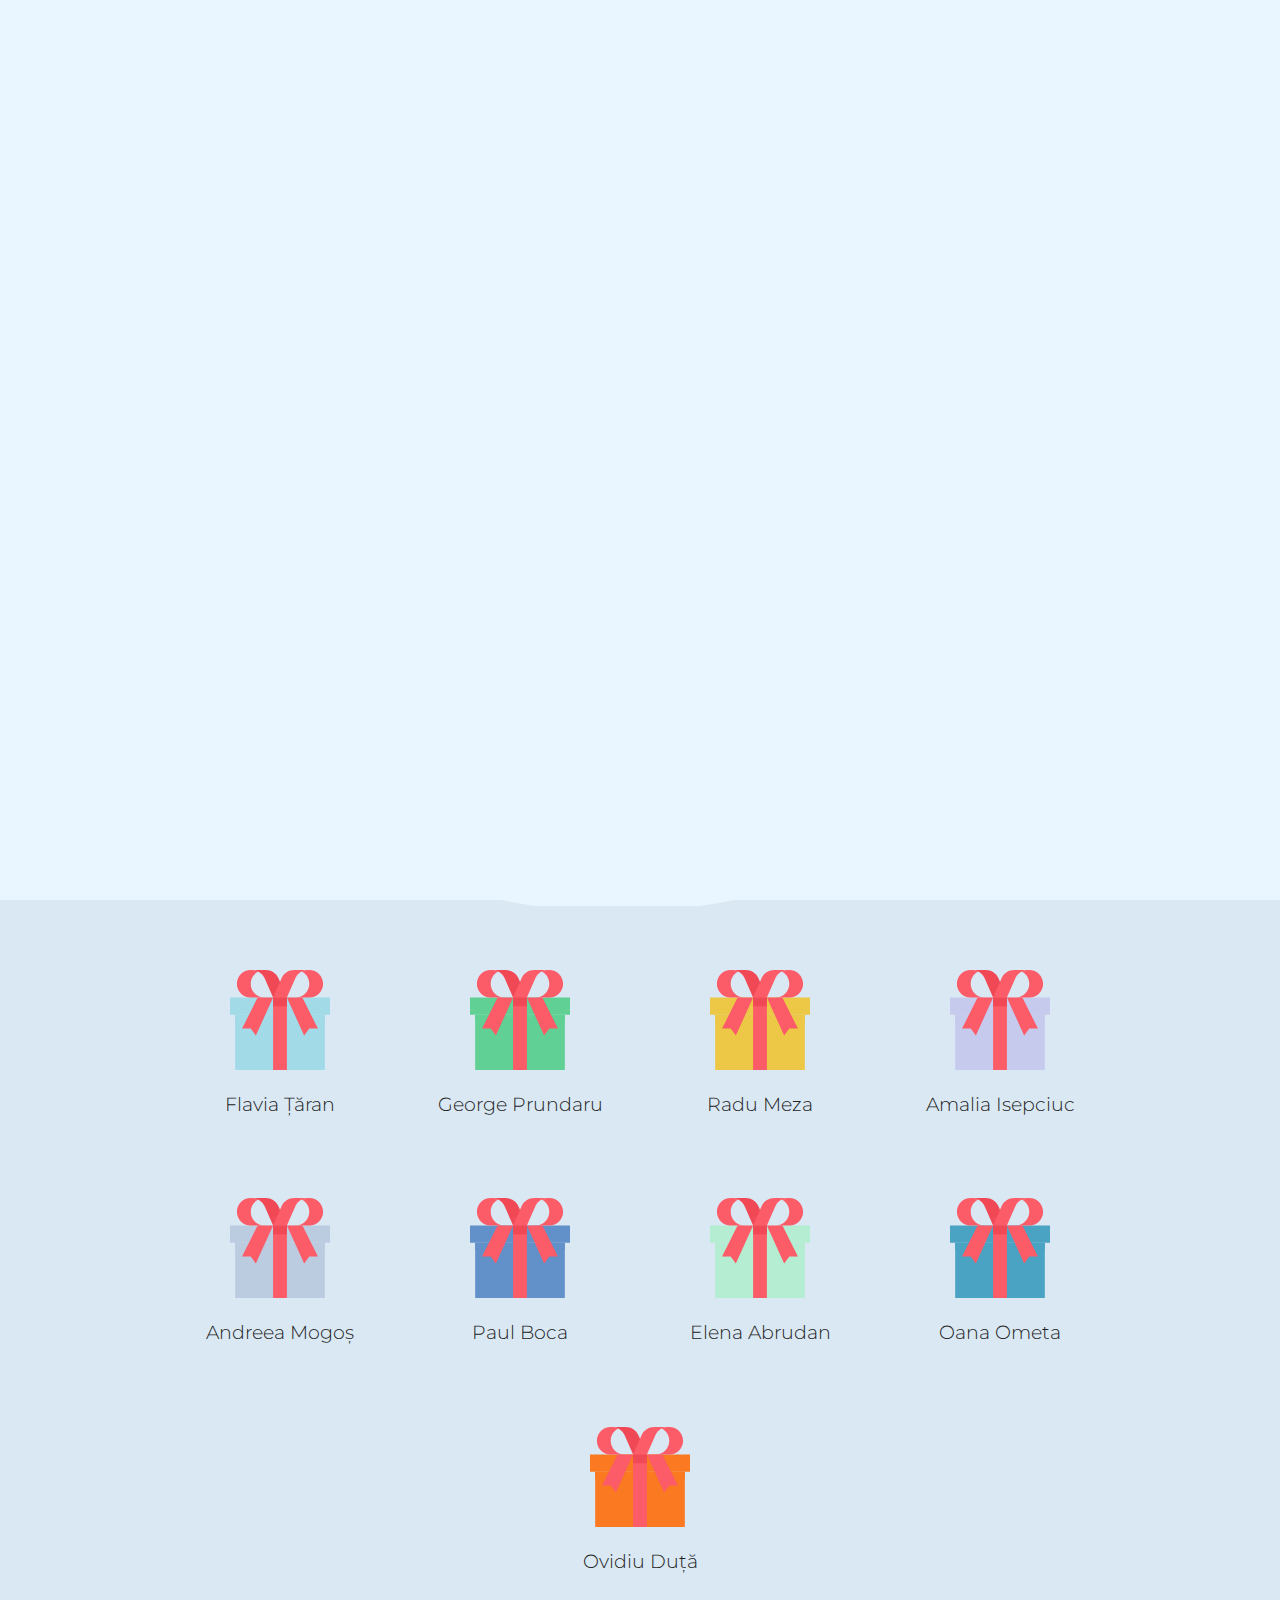
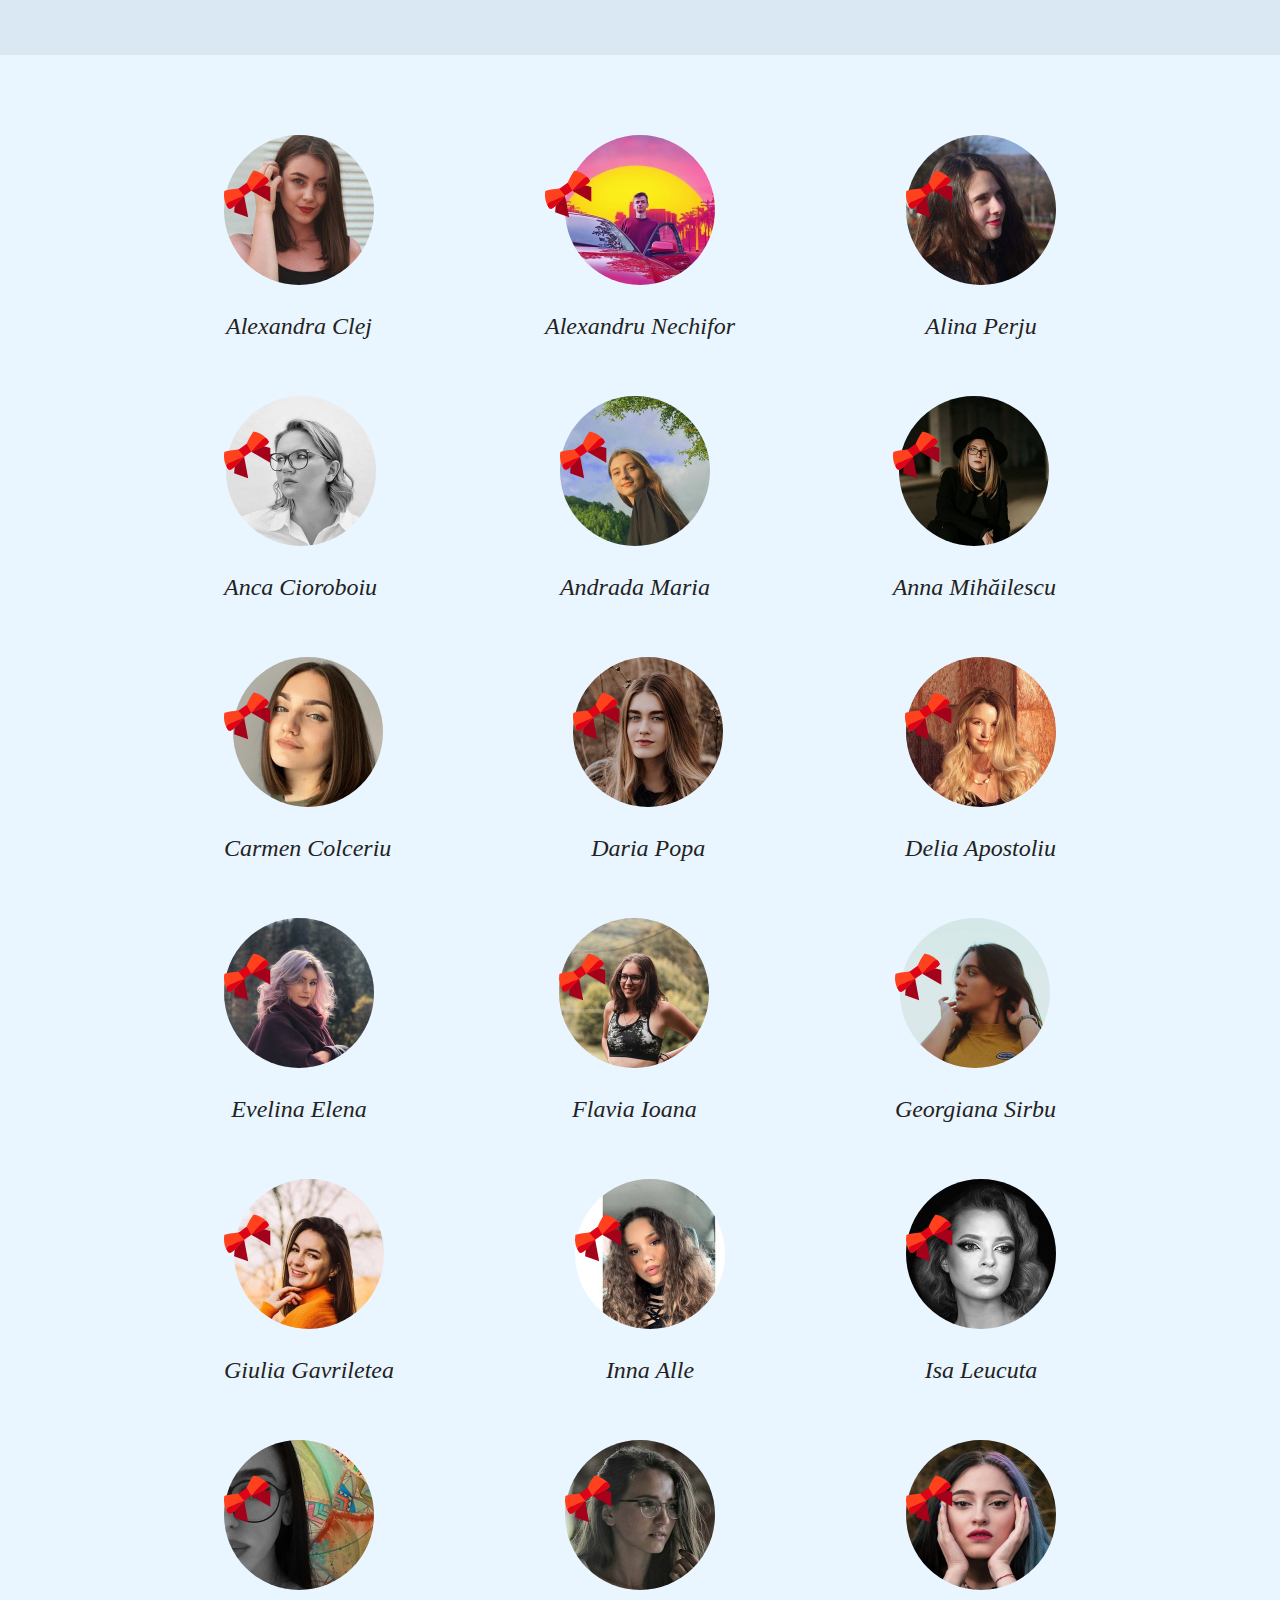
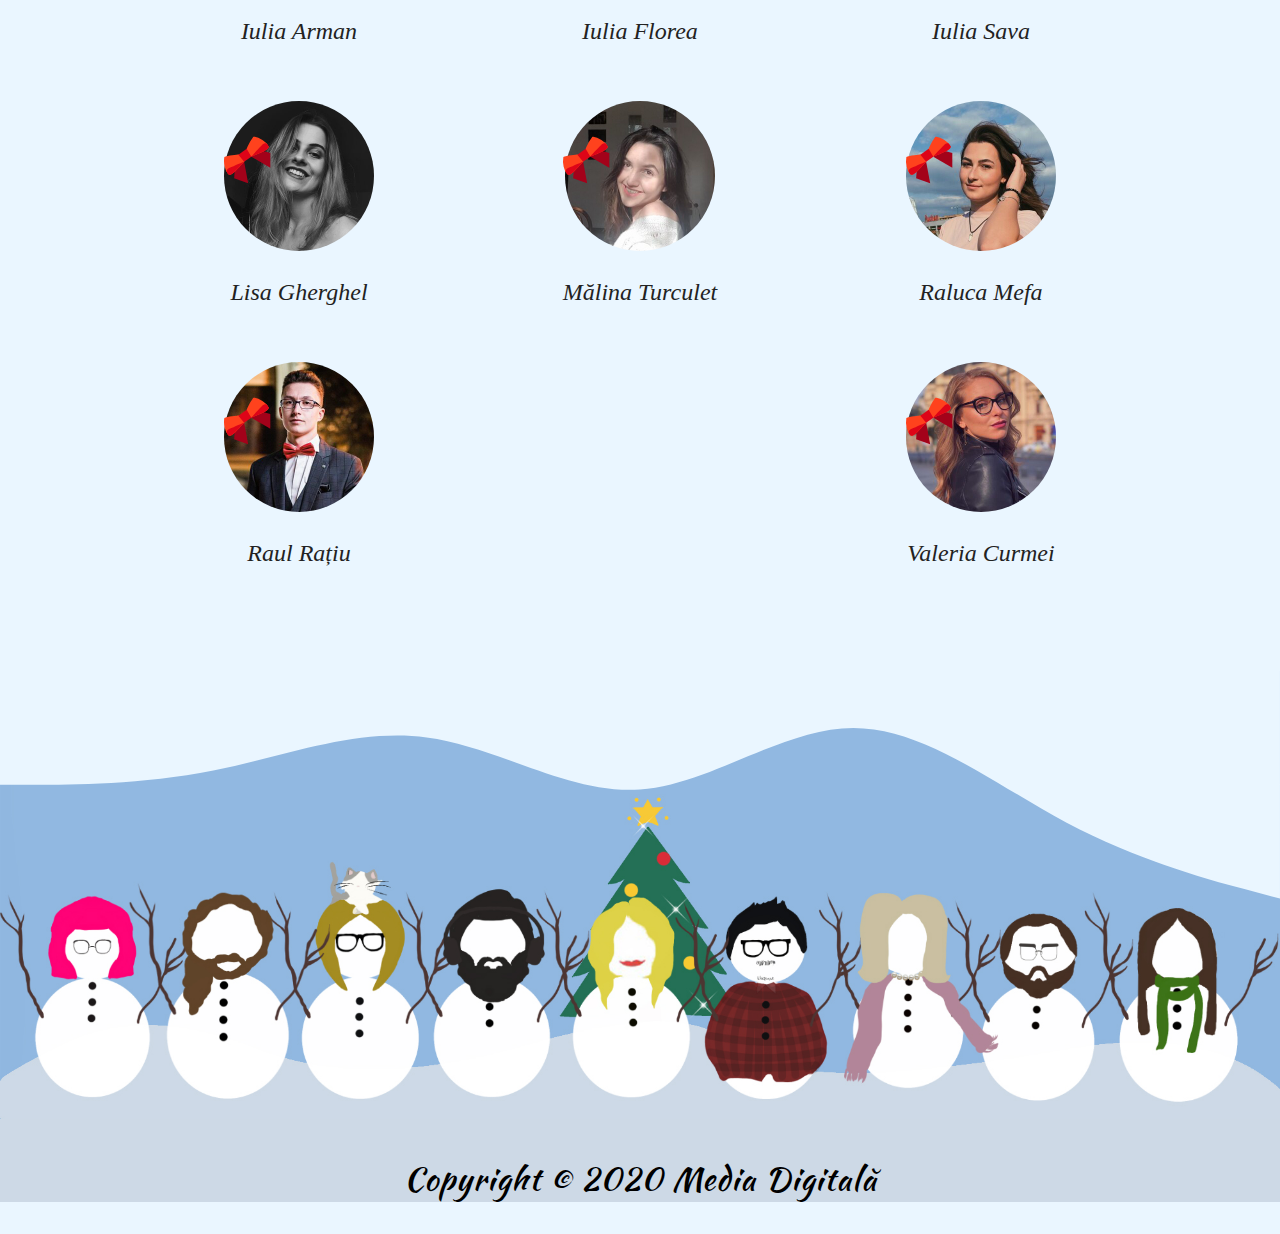
==== commit 6536241f: "Add files via upload" ====
--- a/index.html
+++ b/index.html
@@ -2,23 +2,56 @@
 <html lang="ro">
 
 <head>
+  <!-- Global site tag (gtag.js) - Google Analytics -->
+  <script async src="https://www.googletagmanager.com/gtag/js?id=G-Z1RY1CEE3P"></script>
+  <script>
+    window.dataLayer = window.dataLayer || [];
+    function gtag() { dataLayer.push(arguments); }
+    gtag('js', new Date());
+
+    gtag('config', 'G-Z1RY1CEE3P');
+  </script>
   <meta charset="UTF-8">
   <meta name="viewport" content="width=device-width, initial-scale=1.0">
   <meta name="author" content="Media Digitală 2020">
   <meta name="description"
-    content="Studenții din anul 1 de la specializarea Media Digitală din cadrul FSPAC, Cluj-Napoca le urează sărbători fericite tuturor profesorilor. Vă multumim pentru tot sufletul pe care l-ați depus în predarea materiilor prin intermediul întâlnirilor online și vă oferim în dar un site de Crăciun.">
+    content="Studenții din anul 1 de la specializarea Media Digitală din cadrul FSPAC, Cluj-Napoca le urează sărbători fericite tuturor profesorilor. Vă mulțumim pentru tot sufletul pe care l-ați pus în predarea materiilor prin intermediul întâlnirilor online și de aceea dorim să vă oferim în dar un site de Crăciun.">
   <meta name="keywords" content="Media Digitală, FSPAC, profesori, studenți, Crăciun, cadou">
   <link rel="stylesheet" href="css/index-style.css">
   <link rel="stylesheet" href="css/lightbox.min.css">
   <link rel="icon" type="img/png" href="img/gift-box.png">
-  <title>MD Christmas Site</title>
+  <title>Christmas Digital Media</title>
 </head>
 
 <body>
-
+  <!--- Legenda spune că Flavia va da inspect, însă știe că studenții de la Media Digitală indentează corect codul și îl aranjează frumos în pagină. Crăciun fericit!-->
   <div class="preloader">
     <div class="gift"></div>
   </div>
+
+  <header>
+    <a class="active" href="index.html">
+      <h1 class="logo">Media Digitală</h1>
+    </a>
+    <nav>
+      <ul>
+        <li><a href="amalia-isepciuc.html">Amalia</a></li>
+        <li><a href="andreea-mogos.html">Andreea</a></li>
+        <li><a href="elena-abrudan.html">Elena</a></li>
+        <li><a href="flavia-taran.html">Flavia</a></li>
+        <li><a href="george-prundaru.html">George</a></li>
+        <li><a href="oana-ometa.html">Oana</a></li>
+        <li><a href="ovidiu-duta.html">Ovidiu</a></li>
+        <li><a href="paul-boca.html">Paul</a></li>
+        <li><a href="radu-meza.html">Radu</a></li>
+      </ul>
+      <div class="hamburger">
+        <div class="line1"></div>
+        <div class="line2"></div>
+        <div class="line3"></div>
+      </div>
+    </nav>
+  </header>
 
   <ul class="lightrope">
     <li></li>
@@ -418,7 +451,7 @@
           </svg>
 
 
-          <h3>Andreea Mogos</h3>
+          <h3>Andreea Mogoș</h3>
         </div>
       </div>
 
@@ -559,7 +592,7 @@
           </svg>
 
 
-          <h3>Ovidiu Duta</h3>
+          <h3>Ovidiu Duță</h3>
         </div>
       </div>
 
@@ -725,8 +758,29 @@
     <p>Copyright &copy; 2020 Media Digitală</p>
   </footer>
 
+  <!--- Ne-am străduit mult într-un generator și tot nu merg coordonatele din cauza dimensiunilor, dar l-am lăsat să-l vezi și tu, Flavia!
+    <map name="usemap">
+      <area target="_blank" alt="Amalia Isepciuc" title="Amalia Isepciuc" href="amalia-isepciuc.html"
+        coords="8,261,245,683" shape="rect">
+      <area target="_blank" alt="George Prundaru" title="George Prundaru" href="george-prundaru.html"
+        coords="236,313,478,674" shape="rect">
+      <area target="_blank" alt="Flavia Țăran" title="Flavia Țăran" href="flavia-taran.html" coords="456,268,669,699"
+        shape="rect">
+      <area target="_blank" alt="Paul Boca" title="Paul Boca" href="paul-boca.html" coords="656,279,872,698"
+        shape="rect">
+      <area target="_blank" alt="Oana Ometa" title="Oana Ometa" href="oana-ometa.html" coords="873,277,1098,683"
+        shape="rect">
+      <area target="_blank" alt="Radu Meza" title="Radu Meza" href="radu-meza.html" coords="1087,277,1313,689"
+        shape="rect">
+      <area target="_blank" alt="Elena Abrudan" title="Elena Abrudan" href="elena-abrudan.html"
+        coords="1308,309,1535,699" shape="rect">
+      <area target="_blank" alt="Ovidiu Duță" title="Ovidiu Duță" href="ovidiu-duta.html" coords="1521,302,1747,699"
+        shape="rect">
+      <area target="_blank" alt="Andreea Mogoș" title="Andreea Mogoș" href="andreea-mogos.html"
+        coords="1715,312,1994,699" shape="rect">
+    </map> -->
+
   <script src="js/script.js"></script>
-  <script src="js/lightbox-plus-jquery.js"></script>
   <script src="https://cdnjs.cloudflare.com/ajax/libs/jquery/3.5.1/jquery.min.js"></script>
 </body>
 
--- a/css/index-style.css
+++ b/css/index-style.css
@@ -1,812 +1,785 @@
-@import url("https://fonts.googleapis.com/css2?family=Kaushan+Script&family=Montserrat&display=swap");
-
-*:not(.lightrope li, .speech, .gift, map, section) {
-  overflow-x: hidden;
-}
-
-html {
-  --background: #eaf6ff;
-  --text: #222222;
-}
-
-body {
-  margin: 0;
-  padding: 0;
-  box-sizing: border-box;
-  background-color: #eaf6ff;
-  scroll-behavior: smooth;
-}
-
-h1,
-h2 {
-  font-family: "Kaushan Script", cursive;
-  font-size: 3em;
-  letter-spacing: 3px;
-}
-
-p {
-  font-family: "Montserrat", cursive;
-  font-size: 1em;
-  font-weight: 500;
-  letter-spacing: 1px;
-}
-
-a {
-  text-align: center;
-  text-decoration: none;
-  color: #fff;
-}
-
-/* Preloader */
-
-.preloader {
-  position: fixed;
-  width: 100%;
-  height: 100%;
-  background-color: #eaf6ff;
-  z-index: 999;
-  overflow-x: auto;
-}
-
-.gift {
-  position: absolute;
-  top: calc(50vh - 50px);
-  left: calc(50vw - 50px);
-  width: 64px;
-  height: 64px;
-}
-
-.gift:before {
-  content: "";
-  width: inherit;
-  height: inherit;
-  position: absolute;
-  top: 0;
-  left: 0;
-  animation: loader 2s linear infinite;
-  opacity: 0;
-  background: url(../img/gift-box.png);
-  background-size: cover;
-  animation-delay: 0.5s;
-}
-
-@keyframes loader {
-  0% {
-    transform: translateY(-10px);
-    opacity: 0;
-  }
-  25% {
-    transform: translateY(0px);
-    opacity: 1;
-  }
-  50% {
-    transform: translateY(-10px);
-    opacity: 1;
-  }
-  100% {
-    transform: translateY(0px);
-    opacity: 1;
-  }
-}
-
-/* Lights */
-
-.lightrope {
-  text-align: center;
-  white-space: nowrap;
-  overflow: hidden;
-  position: absolute;
-  z-index: 1;
-  margin: -5px 0 0 0;
-  padding: 0;
-  pointer-events: none;
-  width: 100%;
-}
-
-.lightrope li {
-  position: relative;
-  -webkit-animation-fill-mode: both;
-  animation-fill-mode: both;
-  -webkit-animation-iteration-count: infinite;
-  animation-iteration-count: infinite;
-  list-style: none;
-  margin: 0;
-  padding: 0;
-  display: block;
-  width: 12px;
-  height: 28px;
-  border-radius: 50%;
-  margin: 20px;
-  display: inline-block;
-  background: #00f7a5;
-  -webkit-box-shadow: 0px 4.66667px 24px 3px #00f7a5;
-  box-shadow: 0px 4.66667px 24px 3px #00f7a5;
-  -webkit-animation-name: flash-1;
-  animation-name: flash-1;
-  -webkit-animation-duration: 2s;
-  animation-duration: 2s;
-}
-
-.lightrope li:nth-child(2n + 1) {
-  background: cyan;
-  -webkit-box-shadow: 0px 4.66667px 24px 3px rgba(0, 255, 255, 0.5);
-  box-shadow: 0px 4.66667px 24px 3px rgba(0, 255, 255, 0.5);
-  -webkit-animation-name: flash-2;
-  animation-name: flash-2;
-  -webkit-animation-duration: 0.4s;
-  animation-duration: 0.4s;
-}
-
-.lightrope li:nth-child(4n + 2) {
-  background: #f70094;
-  -webkit-box-shadow: 0px 4.66667px 24px 3px #f70094;
-  box-shadow: 0px 4.66667px 24px 3px #f70094;
-  -webkit-animation-name: flash-3;
-  animation-name: flash-3;
-  -webkit-animation-duration: 1.1s;
-  animation-duration: 1.1s;
-}
-
-.lightrope li:nth-child(odd) {
-  -webkit-animation-duration: 1.8s;
-  animation-duration: 1.8s;
-}
-
-.lightrope li:nth-child(3n + 1) {
-  -webkit-animation-duration: 1.4s;
-  animation-duration: 1.4s;
-}
-
-.lightrope li:before {
-  content: "";
-  position: absolute;
-  background: #222;
-  width: 10px;
-  height: 9.33333px;
-  border-radius: 3px;
-  top: -4.66667px;
-  left: 1px;
-}
-
-.lightrope li:after {
-  content: "";
-  top: -14px;
-  left: 9px;
-  position: absolute;
-  width: 52px;
-  height: 18.66667px;
-  border-bottom: solid #222 2px;
-  border-radius: 50%;
-}
-
-.lightrope li:last-child:after {
-  content: none;
-}
-
-.lightrope li:first-child {
-  margin-left: -40px;
-}
-
-@-webkit-keyframes flash-1 {
-  0%,
-  100% {
-    background: #00f7a5;
-    -webkit-box-shadow: 0px 4.66667px 24px 3px #00f7a5;
-    box-shadow: 0px 4.66667px 24px 3px #00f7a5;
-  }
-  50% {
-    background: rgba(0, 247, 165, 0.4);
-    -webkit-box-shadow: 0px 4.66667px 24px 3px rgba(0, 247, 165, 0.2);
-    box-shadow: 0px 4.66667px 24px 3px rgba(0, 247, 165, 0.2);
-  }
-}
-
-@keyframes flash-1 {
-  0%,
-  100% {
-    background: #00f7a5;
-    -webkit-box-shadow: 0px 4.66667px 24px 3px #00f7a5;
-    box-shadow: 0px 4.66667px 24px 3px #00f7a5;
-  }
-  50% {
-    background: rgba(0, 247, 165, 0.4);
-    -webkit-box-shadow: 0px 4.66667px 24px 3px rgba(0, 247, 165, 0.2);
-    box-shadow: 0px 4.66667px 24px 3px rgba(0, 247, 165, 0.2);
-  }
-}
-
-@-webkit-keyframes flash-2 {
-  0%,
-  100% {
-    background: cyan;
-    -webkit-box-shadow: 0px 4.66667px 24px 3px cyan;
-    box-shadow: 0px 4.66667px 24px 3px cyan;
-  }
-  50% {
-    background: rgba(0, 255, 255, 0.4);
-    -webkit-box-shadow: 0px 4.66667px 24px 3px rgba(0, 255, 255, 0.2);
-    box-shadow: 0px 4.66667px 24px 3px rgba(0, 255, 255, 0.2);
-  }
-}
-
-@keyframes flash-2 {
-  0%,
-  100% {
-    background: cyan;
-    -webkit-box-shadow: 0px 4.66667px 24px 3px cyan;
-    box-shadow: 0px 4.66667px 24px 3px cyan;
-  }
-  50% {
-    background: rgba(0, 255, 255, 0.4);
-    -webkit-box-shadow: 0px 4.66667px 24px 3px rgba(0, 255, 255, 0.2);
-    box-shadow: 0px 4.66667px 24px 3px rgba(0, 255, 255, 0.2);
-  }
-}
-
-@-webkit-keyframes flash-3 {
-  0%,
-  100% {
-    background: #f70094;
-    -webkit-box-shadow: 0px 4.66667px 24px 3px #f70094;
-    box-shadow: 0px 4.66667px 24px 3px #f70094;
-  }
-  50% {
-    background: rgba(247, 0, 148, 0.4);
-    -webkit-box-shadow: 0px 4.66667px 24px 3px rgba(247, 0, 148, 0.2);
-    box-shadow: 0px 4.66667px 24px 3px rgba(247, 0, 148, 0.2);
-  }
-}
-
-@keyframes flash-3 {
-  0%,
-  100% {
-    background: #f70094;
-    -webkit-box-shadow: 0px 4.66667px 24px 3px #f70094;
-    box-shadow: 0px 4.66667px 24px 3px #f70094;
-  }
-  50% {
-    background: rgba(247, 0, 148, 0.4);
-    -webkit-box-shadow: 0px 4.66667px 24px 3px rgba(247, 0, 148, 0.2);
-    box-shadow: 0px 4.66667px 24px 3px rgba(247, 0, 148, 0.2);
-  }
-}
-
-/* Banner */
-
-.box {
-  position: relative;
-  width: 100%;
-  height: 500px;
-  background-color: #1c547d;
-  overflow: hidden;
-  animation: bgAnimate 10s linear infinite;
-  background-attachment: fixed;
-}
-
-.box::before {
-  content: "";
-  position: absolute;
-  top: 0;
-  left: 0;
-  width: 100%;
-  height: 100%;
-  background: #eaf6ff;
-  clip-path: polygon(100% 63%, 0% 100%, 100% 100%);
-  background-attachment: fixed;
-  background-blend-mode: screen;
-  z-index: 5;
-}
-
-.box .tree {
-  position: absolute;
-  bottom: -130px;
-  width: 100%;
-  height: 100%;
-}
-
-.box .tree.tree1 {
-  background: url("../img/tree1.png") repeat-x;
-  animation: animate 15s linear infinite;
-  z-index: 3;
-}
-
-.box .tree.tree2 {
-  background: url("../img/tree2.png") repeat-x;
-  animation: animate 25s linear infinite;
-}
-
-.box .tree.tree3 {
-  background: url("../img/tree3.png") repeat-x;
-  animation: animate 45s linear infinite;
-}
-
-@keyframes animate {
-  0% {
-    background-position: 0 0;
-  }
-  100% {
-    background-position: 1406px 0;
-  }
-}
-
-.snow {
-  position: absolute;
-  width: 100%;
-  height: 100%;
-  background: url("../img/snow.png");
-  z-index: 4;
-  animation: snow 15s linear infinite;
-}
-
-@keyframes snow {
-  0% {
-    background-position: 0 0;
-  }
-  100% {
-    background-position: 0 768px;
-  }
-}
-
-@keyframes bgAnimate {
-  0% {
-    background-color: #c30000;
-  }
-  25% {
-    background-color: #1c547d;
-  }
-  50% {
-    background-color: #00a504;
-  }
-  75% {
-    background-color: #e7b900;
-  }
-  100% {
-    background-color: #c30000;
-  }
-}
-
-.bow {
-  display: flex;
-  position: relative;
-  justify-content: flex-end;
-  margin: -25% 3% auto;
-  transform: rotate(10deg);
-  z-index: 7;
-}
-
-/* Christmas Card */
-
-.text {
-  position: relative;
-  padding: 100px;
-  z-index: 7;
-}
-
-.holly {
-  display: flex;
-  position: relative;
-  justify-content: flex-start;
-  margin: -27% 0 20% 0;
-  padding: 10px;
-  transform: rotate(-27deg);
-  z-index: 6;
-}
-
-@media (max-width: 500px) {
-  .text {
-    padding: 25px;
-  }
-  .bow {
-    margin: -45% 15% auto;
-  }
-  .holly {
-    margin: 2% 25%;
-    transform: none;
-  }
-}
-
-/* Masonry Grid */
-
-.grid-container {
-  columns: 5 200px;
-  column-gap: 1.5rem;
-  width: 90%;
-  margin: 0 auto;
-  overflow: hidden;
-}
-
-.grid-container div {
-  width: 150px;
-  margin: 0 1.5rem 1.5rem 0;
-  display: inline-block;
-  width: 100%;
-  padding: 5px;
-  box-shadow: 2px 2px 2px #eaf6ff;
-  border-radius: 5px;
-  transition: all 0.25s ease-in-out;
-  overflow: hidden;
-}
-
-.grid-container div img {
-  width: 100%;
-  transition: 0.5s;
-  cursor: pointer;
-  border-radius: 5px;
-  transition: all 0.25s ease-in-out;
-}
-
-.grid-container div img:hover {
-  transform: scale(1.1);
-}
-
-.grid-container div p {
-  margin: 5px 0;
-  padding-top: 25px;
-  text-align: center;
-  font-style: italic;
-}
-
-@media (max-width: 500px) {
-  .grid-container div img:hover {
-    transform: none;
-  }
-  .grid-container div p {
-    padding-top: 5px;
-  }
-}
-
-/* Footer */
-
-footer {
-  background-color: #cdd9e6;
-}
-
-footer .snow {
-  height: 70% !important;
-}
-
-footer svg {
-  position: absolute;
-}
-
-footer img {
-  width: 100%;
-  height: auto;
-}
-
-footer p {
-  text-align: center;
-  font-size: 2em;
-  font-family: "Kaushan Script", cursive;
-}
-
-@media (max-width: 500px) {
-  footer .snow {
-    height: 20% !important;
-  }
-}
-
-/* Index */
-.container {
-  width: 75%;
-  margin: 0 auto;
-}
-
-.landing {
-  color: var(--text);
-  padding: 3rem 0;
-  position: relative;
-  overflow: hidden;
-}
-
-.landing .container {
-  display: -webkit-box;
-  display: -ms-flexbox;
-  display: flex;
-  -webkit-box-align: center;
-  -ms-flex-align: center;
-  align-items: center;
-  -webkit-box-pack: justify;
-  -ms-flex-pack: justify;
-  justify-content: space-between;
-  height: 90vh;
-}
-
-.landing .landing-text {
-  width: 65%;
-}
-
-.landing .landing-text h1 {
-  font-size: 4rem;
-}
-
-.landing .landing-text p {
-  margin-top: 2rem;
-}
-
-.landing .landing-image {
-  position: absolute;
-  top: 50%;
-  bottom: 0;
-  right: 0;
-  left: 0;
-  -webkit-transform: translateY(-50%);
-  transform: translateY(-50%);
-}
-
-.landing .landing-image svg {
-  height: 100%;
-  width: 100%;
-  overflow: visible;
-}
-
-.custom-shape-divider-bottom-1608127793 {
-  position: absolute;
-  bottom: 0;
-  left: 0;
-  width: 100%;
-  overflow: hidden;
-  line-height: 0;
-  -webkit-transform: rotate(180deg);
-  transform: rotate(180deg);
-  margin-bottom: -0.5em;
-}
-
-.custom-shape-divider-bottom-1608127793 svg {
-  position: relative;
-  display: block;
-  width: calc(100% + 1.3px);
-  height: 150px;
-}
-
-.custom-shape-divider-bottom-1608127793 .shape-fill {
-  fill: #d9e8f3;
-}
-
-.gift-area {
-  background-color: #d9e8f3;
-  padding: 2em 0;
-}
-
-.gift-area .container {
-  display: flex;
-  flex-wrap: wrap;
-  justify-content: space-between;
-  align-items: center;
-}
-
-.gift-area svg {
-  height: 100%;
-  width: 100px;
-  transition: all 0.5s;
-}
-
-.gift-content {
-  cursor: pointer;
-}
-
-.gift-content:hover svg {
-  animation: gift 1s ease-in-out;
-}
-
-.gift-person {
-  color: var(--text);
-  width: 230px;
-  text-align: center;
-  margin: 2rem auto;
-}
-
-.gift-person h3 {
-  font-weight: 300;
-
-  font-family: "Montserrat", cursive;
-}
-
-#gift-fill-flavia {
-  fill: #a2dae7 !important;
-}
-
-#gift-fill-george {
-  fill: #61d095;
-}
-
-#gift-fill-radu {
-  fill: #ecc846;
-}
-
-#gift-fill-amalia {
-  fill: #c6caed;
-}
-
-#gift-fill-andreea {
-  fill: #bccce0;
-}
-
-#gift-fill-paul {
-  fill: #6290c8;
-}
-
-#gift-fill-abrudan {
-  fill: #b4edd2;
-}
-
-#gift-fill-ometa {
-  fill: #4ba3c3;
-}
-
-#gift-fill-ovidiu {
-  fill: #fa7921;
-}
-
-/* Team */
-.team {
-  padding: 2rem 0;
-}
-.team .container {
-  display: flex;
-  align-items: center;
-  flex-wrap: wrap;
-}
-
-.team-box {
-  margin: 1rem auto;
-  text-align: center;
-  color: var(--text);
-}
-
-.team-box img {
-  border-radius: 50%;
-  width: 150px;
-}
-
-.team-box h3 {
-  font-size: 1.5rem;
-  font-weight: 500;
-  font-style: italic;
-}
-
-@media only screen and (max-width: 756px) {
-  h1 {
-    font-size: 2.3rem !important;
-  }
-
-  .landing-text h1 {
-    width: 100%;
-  }
-
-  .custom-shape-divider-bottom-1608127793 svg {
-    height: 100px;
-  }
-
-  .landing .landing-text {
-    width: 100%;
-  }
-
-  .display-desktop {
-    display: none;
-  }
-}
-
-/* Animatii */
-
-#brad {
-  -webkit-transform: translateX(500px);
-  transform: translateX(500px);
-}
-
-#sanie {
-  -webkit-animation: miscareSanie 10s infinite linear;
-  animation: miscareSanie 10s infinite linear;
-}
-
-@-webkit-keyframes miscareSanie {
-  0% {
-    -webkit-transform: translateX(1800px) translateY(300px);
-    transform: translateX(1800px) translateY(300px);
-  }
-  15% {
-    -webkit-transform: translateX(1600px) translateY(242px) rotate(10deg);
-    transform: translateX(1600px) translateY(242px) rotate(10deg);
-  }
-  25% {
-    -webkit-transform: translateX(1400px) translateY(205px) rotate(10deg);
-    transform: translateX(1400px) translateY(205px) rotate(10deg);
-  }
-  35% {
-    -webkit-transform: translateX(1100px) translateY(215px) rotate(0deg);
-    transform: translateX(1100px) translateY(215px) rotate(0deg);
-  }
-  40% {
-    -webkit-transform: translateX(700px) translateY(245px) rotate(-3deg);
-    transform: translateX(700px) translateY(245px) rotate(-3deg);
-  }
-  45% {
-    -webkit-transform: translateX(300px) translateY(300px) rotate(-5deg);
-    transform: translateX(300px) translateY(300px) rotate(-5deg);
-  }
-  55% {
-    -webkit-transform: translateX(100px) translateY(330px) rotate(0deg);
-    transform: translateX(100px) translateY(330px) rotate(0deg);
-  }
-  65% {
-    -webkit-transform: translateX(-150px) translateY(220px) rotate(15deg);
-    transform: translateX(-150px) translateY(220px) rotate(15deg);
-  }
-  75% {
-    -webkit-transform: translateX(-300px) translateY(180px) rotate(15deg);
-    transform: translateX(-300px) translateY(180px) rotate(15deg);
-  }
-  100% {
-    -webkit-transform: translateX(-1500px);
-    transform: translateX(-1500px);
-  }
-}
-
-@keyframes miscareSanie {
-  0% {
-    -webkit-transform: translateX(1800px) translateY(300px);
-    transform: translateX(1800px) translateY(300px);
-  }
-  15% {
-    -webkit-transform: translateX(1600px) translateY(242px) rotate(10deg);
-    transform: translateX(1600px) translateY(242px) rotate(10deg);
-  }
-  25% {
-    -webkit-transform: translateX(1400px) translateY(205px) rotate(10deg);
-    transform: translateX(1400px) translateY(205px) rotate(10deg);
-  }
-  35% {
-    -webkit-transform: translateX(1100px) translateY(215px) rotate(0deg);
-    transform: translateX(1100px) translateY(215px) rotate(0deg);
-  }
-  40% {
-    -webkit-transform: translateX(700px) translateY(245px) rotate(-3deg);
-    transform: translateX(700px) translateY(245px) rotate(-3deg);
-  }
-  45% {
-    -webkit-transform: translateX(300px) translateY(300px) rotate(-5deg);
-    transform: translateX(300px) translateY(300px) rotate(-5deg);
-  }
-  55% {
-    -webkit-transform: translateX(100px) translateY(330px) rotate(0deg);
-    transform: translateX(100px) translateY(330px) rotate(0deg);
-  }
-  65% {
-    -webkit-transform: translateX(-150px) translateY(220px) rotate(15deg);
-    transform: translateX(-150px) translateY(220px) rotate(15deg);
-  }
-  75% {
-    -webkit-transform: translateX(-300px) translateY(180px) rotate(15deg);
-    transform: translateX(-300px) translateY(180px) rotate(15deg);
-  }
-  100% {
-    -webkit-transform: translateX(-1500px);
-    transform: translateX(-1500px);
-  }
-}
-
-@keyframes gift {
-  0% {
-    transform: rotate(0);
-  }
-
-  20% {
-    transform: rotate(30deg);
-  }
-
-  40% {
-    transform: rotate(-30deg);
-  }
-
-  60% {
-    transform: rotate(20deg);
-  }
-
-  80% {
-    transform: rotate(-20deg);
-  }
-
-  100% {
-    transform: rotate(0);
-  }
-}
+@import url("https://fonts.googleapis.com/css2?family=Kaushan+Script&family=Montserrat&display=swap");
+
+html {
+  --background: #eaf6ff;
+  --text: #222222;
+}
+
+body {
+  margin: 0;
+  padding: 0;
+  box-sizing: border-box;
+  background-color: #eaf6ff;
+  scroll-behavior: smooth;
+}
+
+h1,
+h2 {
+  font-family: "Kaushan Script", cursive;
+  font-size: 3em;
+  letter-spacing: 3px;
+}
+
+p {
+  font-family: "Montserrat", cursive;
+  font-size: 1em;
+  font-weight: 500;
+  letter-spacing: 1px;
+}
+
+a {
+  text-align: center;
+  text-decoration: none;
+  color: #fff;
+}
+
+/* Preloader */
+
+.preloader {
+  position: fixed;
+  width: 100%;
+  height: 100%;
+  background-color: #eaf6ff;
+  z-index: 999;
+  overflow-x: auto;
+}
+
+.gift {
+  position: absolute;
+  left: 50%;
+  top: 50%;
+  margin: -35px 0 0 -35px;
+  width: 64px;
+  height: 64px;
+}
+
+.gift:before {
+  content: "";
+  width: inherit;
+  height: inherit;
+  position: absolute;
+  top: 0;
+  left: 0;
+  animation: loader 2s linear infinite;
+  opacity: 0;
+  background: url(../img/gift-box.png);
+  background-size: cover;
+  animation-delay: 0.5s;
+}
+
+@keyframes loader {
+  0% {
+    transform: translateY(-10px);
+    opacity: 0;
+  }
+  25% {
+    transform: translateY(0px);
+    opacity: 1;
+  }
+  50% {
+    transform: translateY(-10px);
+    opacity: 1;
+  }
+  100% {
+    transform: translateY(0px);
+    opacity: 1;
+  }
+}
+
+/* Navigation */
+
+header {
+  position: fixed;
+  display: flex;
+  justify-content: center;
+  align-items: center;
+  width: 100%;
+  transition: 0.6s;
+  z-index: 10;
+}
+
+header.sticky {
+  background-color: #fff;
+  box-shadow: 0 0 5px 0;
+}
+
+header.sticky .logo,
+header a.active {
+  color: #000;
+}
+
+header .logo.active,
+header .logo:hover {
+  color: #c6d4ff;
+  transition: 0.6s;
+}
+
+nav ul {
+  position: relative;
+  display: flex;
+  list-style: none;
+}
+
+nav ul li a {
+  padding: 3px 10px;
+  font-family: "Kaushan Script", cursive;
+  font-size: 18px;
+  color: #000;
+  letter-spacing: 2px;
+  transition: 0.6s;
+}
+
+nav ul li a.active,
+nav ul li a:hover {
+  background: linear-gradient(to right, #c6d4ff, #7a82ab);
+  color: #fff;
+  transition: 0.6s;
+}
+
+.hamburger {
+  margin-right: auto;
+  display: none;
+  cursor: pointer;
+}
+
+.hamburger div {
+  width: 45px;
+  height: 5px;
+  background-color: #000;
+  margin: 10px;
+  transition: all 0.3s;
+}
+
+.nav-collapsed {
+  transform: translateX(0);
+}
+
+.toggle .line1 {
+  transform: rotate(-45deg) translate(-16px, 6px);
+}
+
+.toggle .line2 {
+  opacity: 0;
+}
+
+.toggle .line3 {
+  transform: rotate(45deg) translate(-13px, -6px);
+}
+
+@media (min-width: 1200px) {
+  nav {
+    margin-left: 10%;
+  }
+}
+
+@media (min-width: 850px) and (max-width: 1100px) {
+  header {
+    padding: 10px 10px;
+  }
+}
+
+@media (max-width: 1100px) {
+  header {
+    display: flex;
+    justify-content: space-around;
+    padding: 5px;
+    background-color: #fff;
+    box-shadow: 0 0 5px 0;
+  }
+  .logo {
+    color: #000;
+    font-size: 2em;
+  }
+  nav ul {
+    position: absolute;
+    right: 0px;
+    top: 80%;
+    width: 100%;
+    background-color: #fff;
+    display: flex;
+    flex-direction: column;
+    transform: translateX(100%);
+    transition: transform 0.5s ease-in;
+    z-index: -1;
+  }
+  nav ul li {
+    margin: 0;
+    opacity: 0;
+    width: 100%;
+  }
+  nav ul li a {
+    display: flex;
+    justify-content: center;
+    text-align: center;
+    border-radius: 0;
+    color: #000;
+    line-height: 30px;
+  }
+  .hamburger {
+    display: block;
+  }
+}
+
+@keyframes navLinkFade {
+  from {
+    opacity: 0;
+    transform: translateX(50px);
+  }
+  to {
+    opacity: 1;
+    transform: translateX(0);
+  }
+}
+
+/* Lights */
+
+.lightrope {
+  text-align: center;
+  white-space: nowrap;
+  overflow: hidden;
+  position: absolute;
+  z-index: 1;
+  margin: -5px 0 0 0;
+  padding: 0;
+  pointer-events: none;
+  width: 100%;
+}
+
+.lightrope li {
+  position: relative;
+  -webkit-animation-fill-mode: both;
+  animation-fill-mode: both;
+  -webkit-animation-iteration-count: infinite;
+  animation-iteration-count: infinite;
+  list-style: none;
+  margin: 0;
+  padding: 0;
+  display: block;
+  width: 12px;
+  height: 28px;
+  border-radius: 50%;
+  margin: 20px;
+  display: inline-block;
+  background: #00f7a5;
+  -webkit-box-shadow: 0px 4.66667px 24px 3px #00f7a5;
+  box-shadow: 0px 4.66667px 24px 3px #00f7a5;
+  -webkit-animation-name: flash-1;
+  animation-name: flash-1;
+  -webkit-animation-duration: 2s;
+  animation-duration: 2s;
+}
+
+.lightrope li:nth-child(2n + 1) {
+  background: cyan;
+  -webkit-box-shadow: 0px 4.66667px 24px 3px rgba(0, 255, 255, 0.5);
+  box-shadow: 0px 4.66667px 24px 3px rgba(0, 255, 255, 0.5);
+  -webkit-animation-name: flash-2;
+  animation-name: flash-2;
+  -webkit-animation-duration: 0.4s;
+  animation-duration: 0.4s;
+}
+
+.lightrope li:nth-child(4n + 2) {
+  background: #f70094;
+  -webkit-box-shadow: 0px 4.66667px 24px 3px #f70094;
+  box-shadow: 0px 4.66667px 24px 3px #f70094;
+  -webkit-animation-name: flash-3;
+  animation-name: flash-3;
+  -webkit-animation-duration: 1.1s;
+  animation-duration: 1.1s;
+}
+
+.lightrope li:nth-child(odd) {
+  -webkit-animation-duration: 1.8s;
+  animation-duration: 1.8s;
+}
+
+.lightrope li:nth-child(3n + 1) {
+  -webkit-animation-duration: 1.4s;
+  animation-duration: 1.4s;
+}
+
+.lightrope li:before {
+  content: "";
+  position: absolute;
+  background: #222;
+  width: 10px;
+  height: 9.33333px;
+  border-radius: 3px;
+  top: -4.66667px;
+  left: 1px;
+}
+
+.lightrope li:after {
+  content: "";
+  top: -14px;
+  left: 9px;
+  position: absolute;
+  width: 52px;
+  height: 18.66667px;
+  border-bottom: solid #222 2px;
+  border-radius: 50%;
+}
+
+.lightrope li:last-child:after {
+  content: none;
+}
+
+.lightrope li:first-child {
+  margin-left: -40px;
+}
+
+@-webkit-keyframes flash-1 {
+  0%,
+  100% {
+    background: #00f7a5;
+    -webkit-box-shadow: 0px 4.66667px 24px 3px #00f7a5;
+    box-shadow: 0px 4.66667px 24px 3px #00f7a5;
+  }
+  50% {
+    background: rgba(0, 247, 165, 0.4);
+    -webkit-box-shadow: 0px 4.66667px 24px 3px rgba(0, 247, 165, 0.2);
+    box-shadow: 0px 4.66667px 24px 3px rgba(0, 247, 165, 0.2);
+  }
+}
+
+@keyframes flash-1 {
+  0%,
+  100% {
+    background: #00f7a5;
+    -webkit-box-shadow: 0px 4.66667px 24px 3px #00f7a5;
+    box-shadow: 0px 4.66667px 24px 3px #00f7a5;
+  }
+  50% {
+    background: rgba(0, 247, 165, 0.4);
+    -webkit-box-shadow: 0px 4.66667px 24px 3px rgba(0, 247, 165, 0.2);
+    box-shadow: 0px 4.66667px 24px 3px rgba(0, 247, 165, 0.2);
+  }
+}
+
+@-webkit-keyframes flash-2 {
+  0%,
+  100% {
+    background: cyan;
+    -webkit-box-shadow: 0px 4.66667px 24px 3px cyan;
+    box-shadow: 0px 4.66667px 24px 3px cyan;
+  }
+  50% {
+    background: rgba(0, 255, 255, 0.4);
+    -webkit-box-shadow: 0px 4.66667px 24px 3px rgba(0, 255, 255, 0.2);
+    box-shadow: 0px 4.66667px 24px 3px rgba(0, 255, 255, 0.2);
+  }
+}
+
+@keyframes flash-2 {
+  0%,
+  100% {
+    background: cyan;
+    -webkit-box-shadow: 0px 4.66667px 24px 3px cyan;
+    box-shadow: 0px 4.66667px 24px 3px cyan;
+  }
+  50% {
+    background: rgba(0, 255, 255, 0.4);
+    -webkit-box-shadow: 0px 4.66667px 24px 3px rgba(0, 255, 255, 0.2);
+    box-shadow: 0px 4.66667px 24px 3px rgba(0, 255, 255, 0.2);
+  }
+}
+
+@-webkit-keyframes flash-3 {
+  0%,
+  100% {
+    background: #f70094;
+    -webkit-box-shadow: 0px 4.66667px 24px 3px #f70094;
+    box-shadow: 0px 4.66667px 24px 3px #f70094;
+  }
+  50% {
+    background: rgba(247, 0, 148, 0.4);
+    -webkit-box-shadow: 0px 4.66667px 24px 3px rgba(247, 0, 148, 0.2);
+    box-shadow: 0px 4.66667px 24px 3px rgba(247, 0, 148, 0.2);
+  }
+}
+
+@keyframes flash-3 {
+  0%,
+  100% {
+    background: #f70094;
+    -webkit-box-shadow: 0px 4.66667px 24px 3px #f70094;
+    box-shadow: 0px 4.66667px 24px 3px #f70094;
+  }
+  50% {
+    background: rgba(247, 0, 148, 0.4);
+    -webkit-box-shadow: 0px 4.66667px 24px 3px rgba(247, 0, 148, 0.2);
+    box-shadow: 0px 4.66667px 24px 3px rgba(247, 0, 148, 0.2);
+  }
+}
+
+/* Index */
+.container {
+  width: 75%;
+  margin: 0 auto;
+}
+
+.landing {
+  color: var(--text);
+  padding: 3rem 0;
+  position: relative;
+  overflow: hidden;
+}
+
+.landing .container {
+  display: -webkit-box;
+  display: -ms-flexbox;
+  display: flex;
+  -webkit-box-align: center;
+  -ms-flex-align: center;
+  align-items: center;
+  -webkit-box-pack: justify;
+  -ms-flex-pack: justify;
+  justify-content: space-between;
+  height: 90vh;
+}
+
+.landing .landing-text {
+  width: 65%;
+}
+
+.landing .landing-text h1 {
+  font-size: 4rem;
+}
+
+.landing .landing-text p {
+  margin-top: 2rem;
+}
+
+.landing .landing-image {
+  position: absolute;
+  top: 50%;
+  bottom: 0;
+  right: 0;
+  left: 0;
+  -webkit-transform: translateY(-50%);
+  transform: translateY(-50%);
+}
+
+.landing .landing-image svg {
+  height: 100%;
+  width: 100%;
+  overflow: visible;
+}
+
+.custom-shape-divider-bottom-1608127793 {
+  position: absolute;
+  bottom: 0;
+  left: 0;
+  width: 100%;
+  overflow: hidden;
+  line-height: 0;
+  -webkit-transform: rotate(180deg);
+  transform: rotate(180deg);
+  margin-bottom: -0.5em;
+}
+
+.custom-shape-divider-bottom-1608127793 svg {
+  position: relative;
+  display: block;
+  width: calc(100% + 1.3px);
+  height: 150px;
+}
+
+.custom-shape-divider-bottom-1608127793 .shape-fill {
+  fill: #d9e8f3;
+}
+
+.gift-area {
+  background-color: #d9e8f3;
+  padding: 2em 0;
+}
+
+.gift-area .container {
+  display: flex;
+  flex-wrap: wrap;
+  justify-content: space-between;
+  align-items: center;
+}
+
+.gift-area svg {
+  height: 100%;
+  width: 100px;
+  transition: all 0.5s;
+}
+
+.gift-content {
+  cursor: pointer;
+}
+
+.gift-content:hover svg {
+  animation: gift 1s ease-in-out;
+}
+
+.gift-person {
+  color: var(--text);
+  width: 230px;
+  text-align: center;
+  margin: 2rem auto;
+}
+
+.gift-person h3 {
+  font-weight: 300;
+
+  font-family: "Montserrat", cursive;
+}
+
+#gift-fill-flavia {
+  fill: #a2dae7 !important;
+}
+
+#gift-fill-george {
+  fill: #61d095;
+}
+
+#gift-fill-radu {
+  fill: #ecc846;
+}
+
+#gift-fill-amalia {
+  fill: #c6caed;
+}
+
+#gift-fill-andreea {
+  fill: #bccce0;
+}
+
+#gift-fill-paul {
+  fill: #6290c8;
+}
+
+#gift-fill-abrudan {
+  fill: #b4edd2;
+}
+
+#gift-fill-ometa {
+  fill: #4ba3c3;
+}
+
+#gift-fill-ovidiu {
+  fill: #fa7921;
+}
+
+/* Team */
+.team {
+  padding: 4rem 0;
+}
+.team .container {
+  display: flex;
+  align-items: center;
+  flex-wrap: wrap;
+  flex-direction: row;
+  justify-content: space-between;
+}
+
+.team-box {
+  margin: 1rem 4rem;
+  text-align: center;
+  color: var(--text);
+  position: relative;
+}
+
+.team-box img {
+  border-radius: 50%;
+  width: 150px;
+}
+
+.team-box .bow {
+  position: absolute;
+  top: 15%;
+  left: 0;
+  width: 50px;
+  transform: rotate(-35deg);
+}
+
+.team-box h3 {
+  font-size: 1.5rem;
+  font-weight: 500;
+  font-style: italic;
+}
+
+@media only screen and (max-width: 756px) {
+  h1 {
+    font-size: 2.3rem !important;
+  }
+
+  .landing-text h1 {
+    width: 100%;
+  }
+
+  .custom-shape-divider-bottom-1608127793 svg {
+    height: 100px;
+  }
+
+  .landing .landing-text {
+    width: 100%;
+  }
+
+  .display-desktop {
+    display: none;
+  }
+
+  .team .container {
+    flex-direction: column;
+  }
+}
+
+/* Animatii */
+
+#brad {
+  -webkit-transform: translateX(500px);
+  transform: translateX(500px);
+}
+
+#sanie {
+  -webkit-animation: miscareSanie 10s infinite linear;
+  animation: miscareSanie 10s infinite linear;
+}
+
+@-webkit-keyframes miscareSanie {
+  0% {
+    -webkit-transform: translateX(1800px) translateY(300px);
+    transform: translateX(1800px) translateY(300px);
+  }
+  15% {
+    -webkit-transform: translateX(1600px) translateY(242px) rotate(10deg);
+    transform: translateX(1600px) translateY(242px) rotate(10deg);
+  }
+  25% {
+    -webkit-transform: translateX(1400px) translateY(205px) rotate(10deg);
+    transform: translateX(1400px) translateY(205px) rotate(10deg);
+  }
+  35% {
+    -webkit-transform: translateX(1100px) translateY(215px) rotate(0deg);
+    transform: translateX(1100px) translateY(215px) rotate(0deg);
+  }
+  40% {
+    -webkit-transform: translateX(700px) translateY(245px) rotate(-3deg);
+    transform: translateX(700px) translateY(245px) rotate(-3deg);
+  }
+  45% {
+    -webkit-transform: translateX(300px) translateY(300px) rotate(-5deg);
+    transform: translateX(300px) translateY(300px) rotate(-5deg);
+  }
+  55% {
+    -webkit-transform: translateX(100px) translateY(330px) rotate(0deg);
+    transform: translateX(100px) translateY(330px) rotate(0deg);
+  }
+  65% {
+    -webkit-transform: translateX(-150px) translateY(220px) rotate(15deg);
+    transform: translateX(-150px) translateY(220px) rotate(15deg);
+  }
+  75% {
+    -webkit-transform: translateX(-300px) translateY(180px) rotate(15deg);
+    transform: translateX(-300px) translateY(180px) rotate(15deg);
+  }
+  100% {
+    -webkit-transform: translateX(-1500px);
+    transform: translateX(-1500px);
+  }
+}
+
+@keyframes miscareSanie {
+  0% {
+    -webkit-transform: translateX(1800px) translateY(300px);
+    transform: translateX(1800px) translateY(300px);
+  }
+  15% {
+    -webkit-transform: translateX(1600px) translateY(242px) rotate(10deg);
+    transform: translateX(1600px) translateY(242px) rotate(10deg);
+  }
+  25% {
+    -webkit-transform: translateX(1400px) translateY(205px) rotate(10deg);
+    transform: translateX(1400px) translateY(205px) rotate(10deg);
+  }
+  35% {
+    -webkit-transform: translateX(1100px) translateY(215px) rotate(0deg);
+    transform: translateX(1100px) translateY(215px) rotate(0deg);
+  }
+  40% {
+    -webkit-transform: translateX(700px) translateY(245px) rotate(-3deg);
+    transform: translateX(700px) translateY(245px) rotate(-3deg);
+  }
+  45% {
+    -webkit-transform: translateX(300px) translateY(300px) rotate(-5deg);
+    transform: translateX(300px) translateY(300px) rotate(-5deg);
+  }
+  55% {
+    -webkit-transform: translateX(100px) translateY(330px) rotate(0deg);
+    transform: translateX(100px) translateY(330px) rotate(0deg);
+  }
+  65% {
+    -webkit-transform: translateX(-150px) translateY(220px) rotate(15deg);
+    transform: translateX(-150px) translateY(220px) rotate(15deg);
+  }
+  75% {
+    -webkit-transform: translateX(-300px) translateY(180px) rotate(15deg);
+    transform: translateX(-300px) translateY(180px) rotate(15deg);
+  }
+  100% {
+    -webkit-transform: translateX(-1500px);
+    transform: translateX(-1500px);
+  }
+}
+
+@keyframes gift {
+  0% {
+    transform: rotate(0);
+  }
+
+  20% {
+    transform: rotate(30deg);
+  }
+
+  40% {
+    transform: rotate(-30deg);
+  }
+
+  60% {
+    transform: rotate(20deg);
+  }
+
+  80% {
+    transform: rotate(-20deg);
+  }
+
+  100% {
+    transform: rotate(0);
+  }
+}
+
+/* Footer */
+
+footer {
+  background-color: #cdd9e6;
+}
+
+footer .snow {
+  height: 70% !important;
+}
+
+footer svg {
+  position: absolute;
+}
+
+footer img {
+  width: 100%;
+  height: auto;
+}
+
+footer p {
+  text-align: center;
+  font-size: 2em;
+  font-family: "Kaushan Script", cursive;
+}
+
+@media (max-width: 500px) {
+  footer .snow {
+    height: 20% !important;
+  }
+}
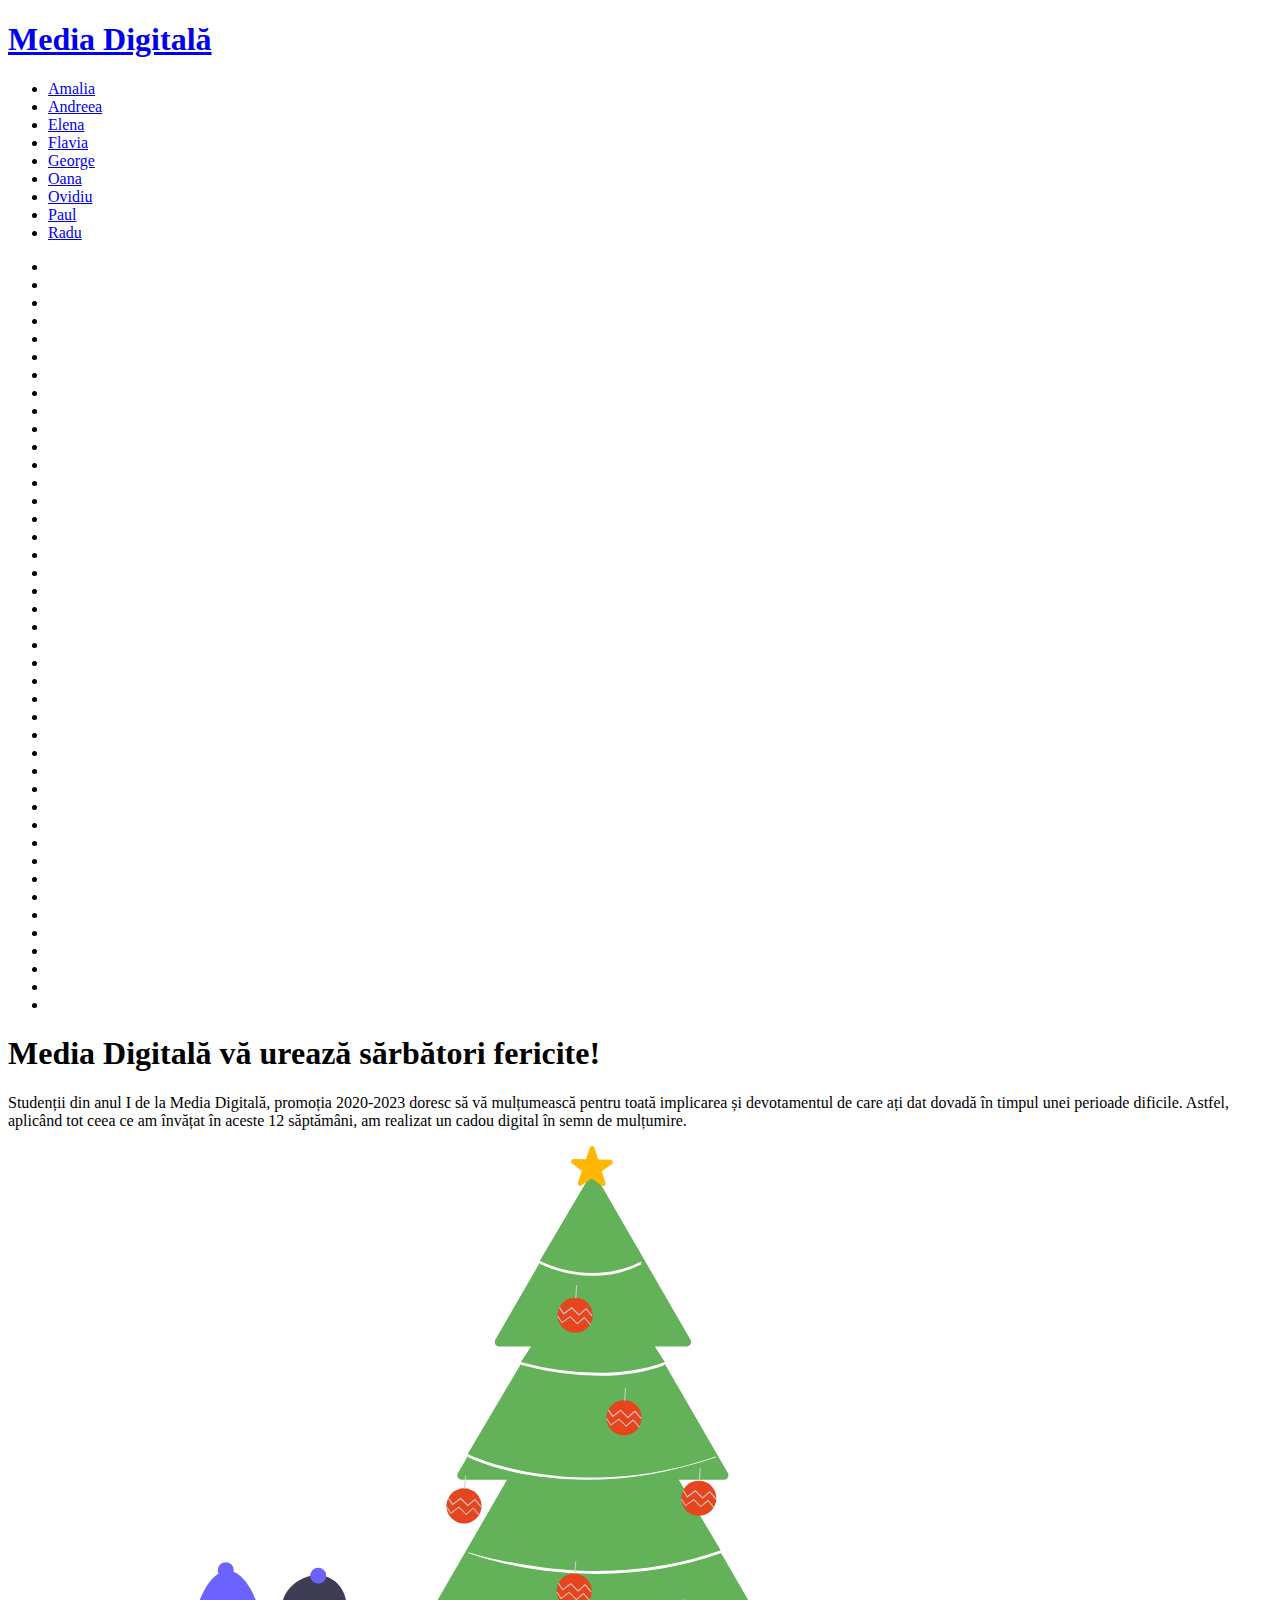
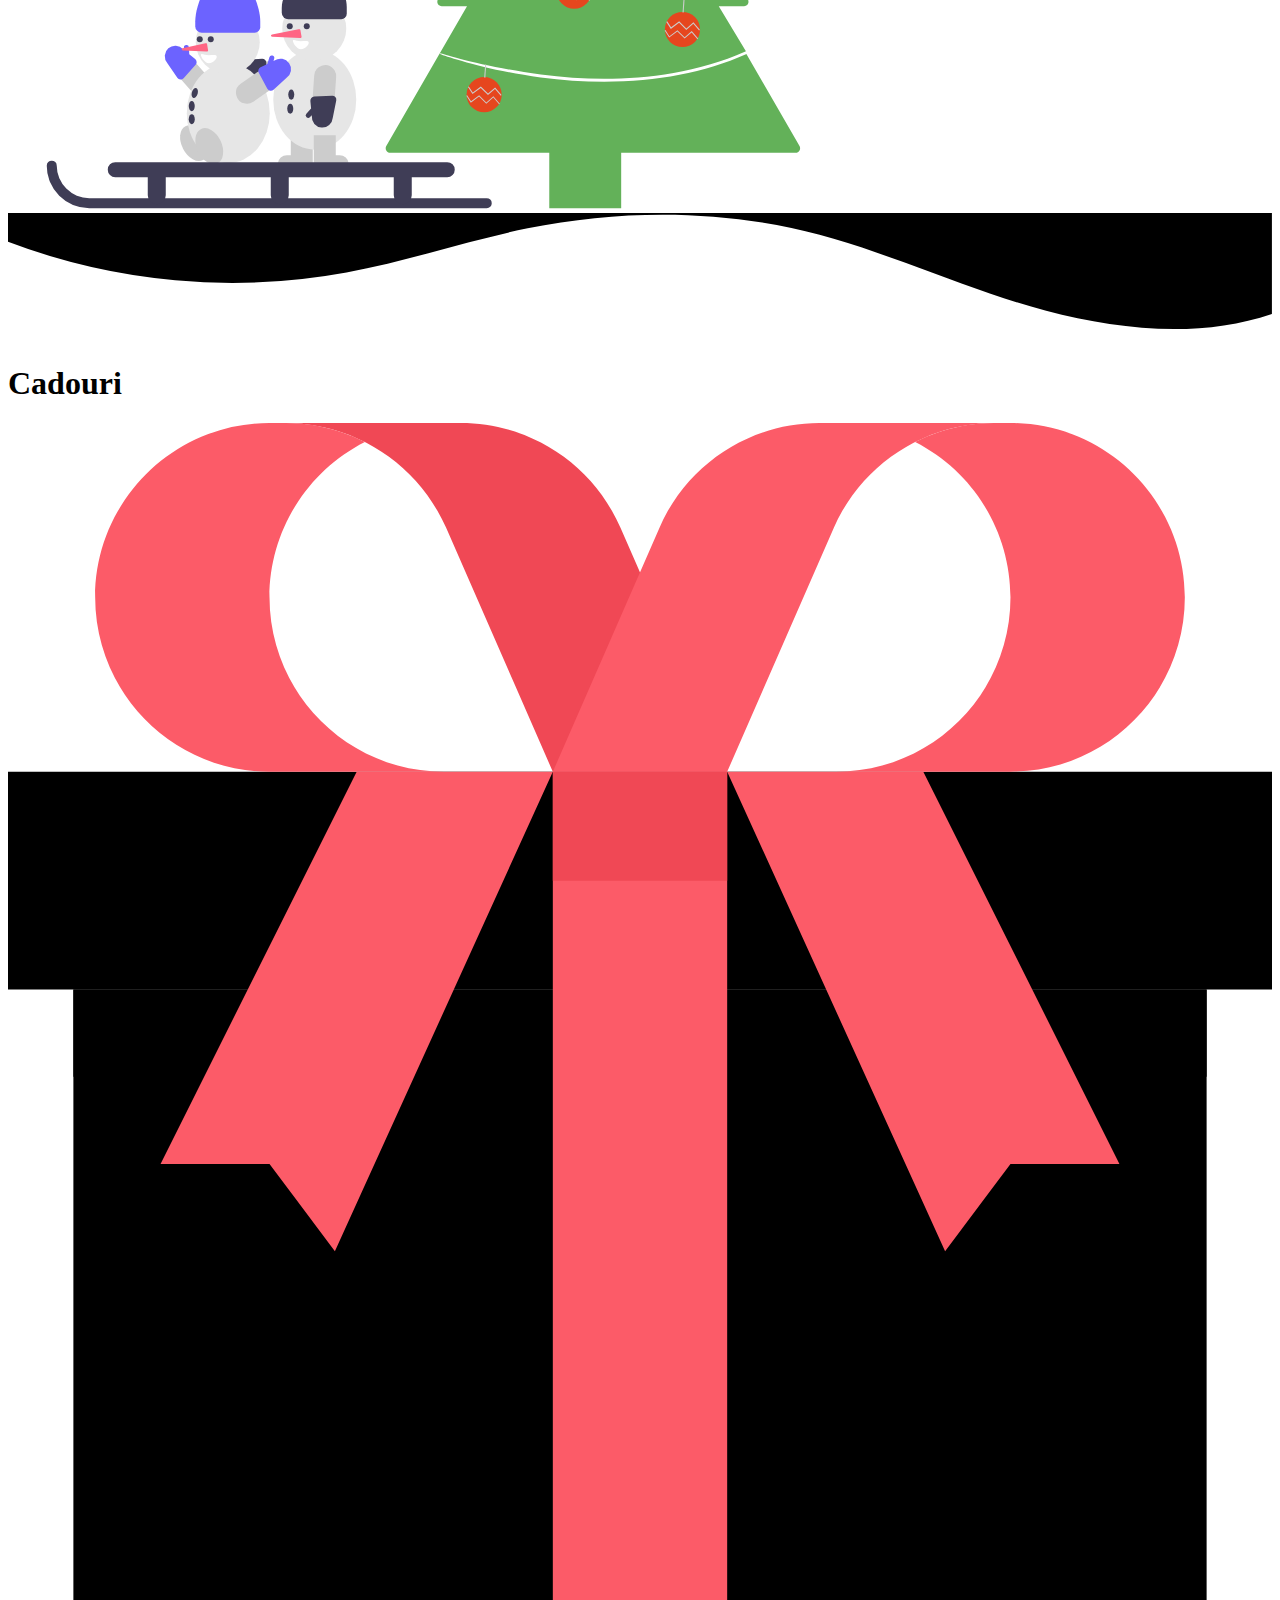
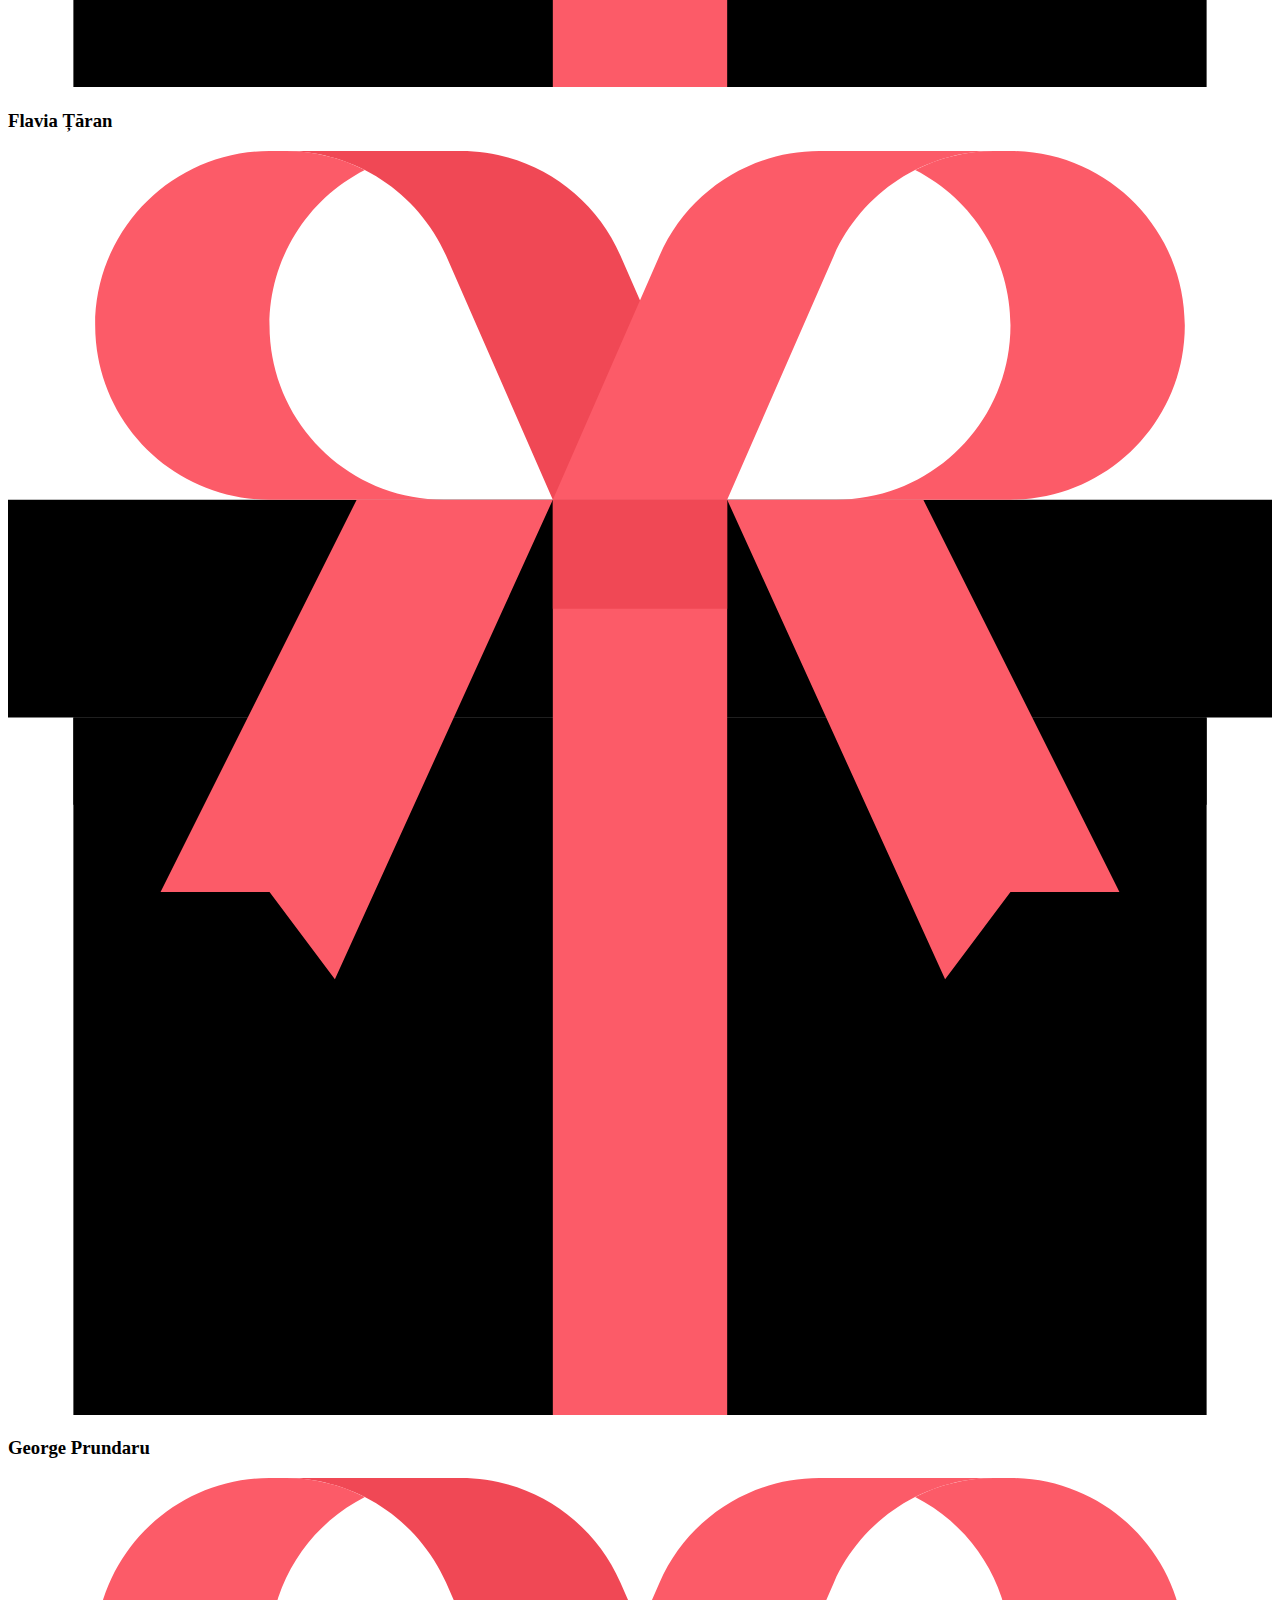
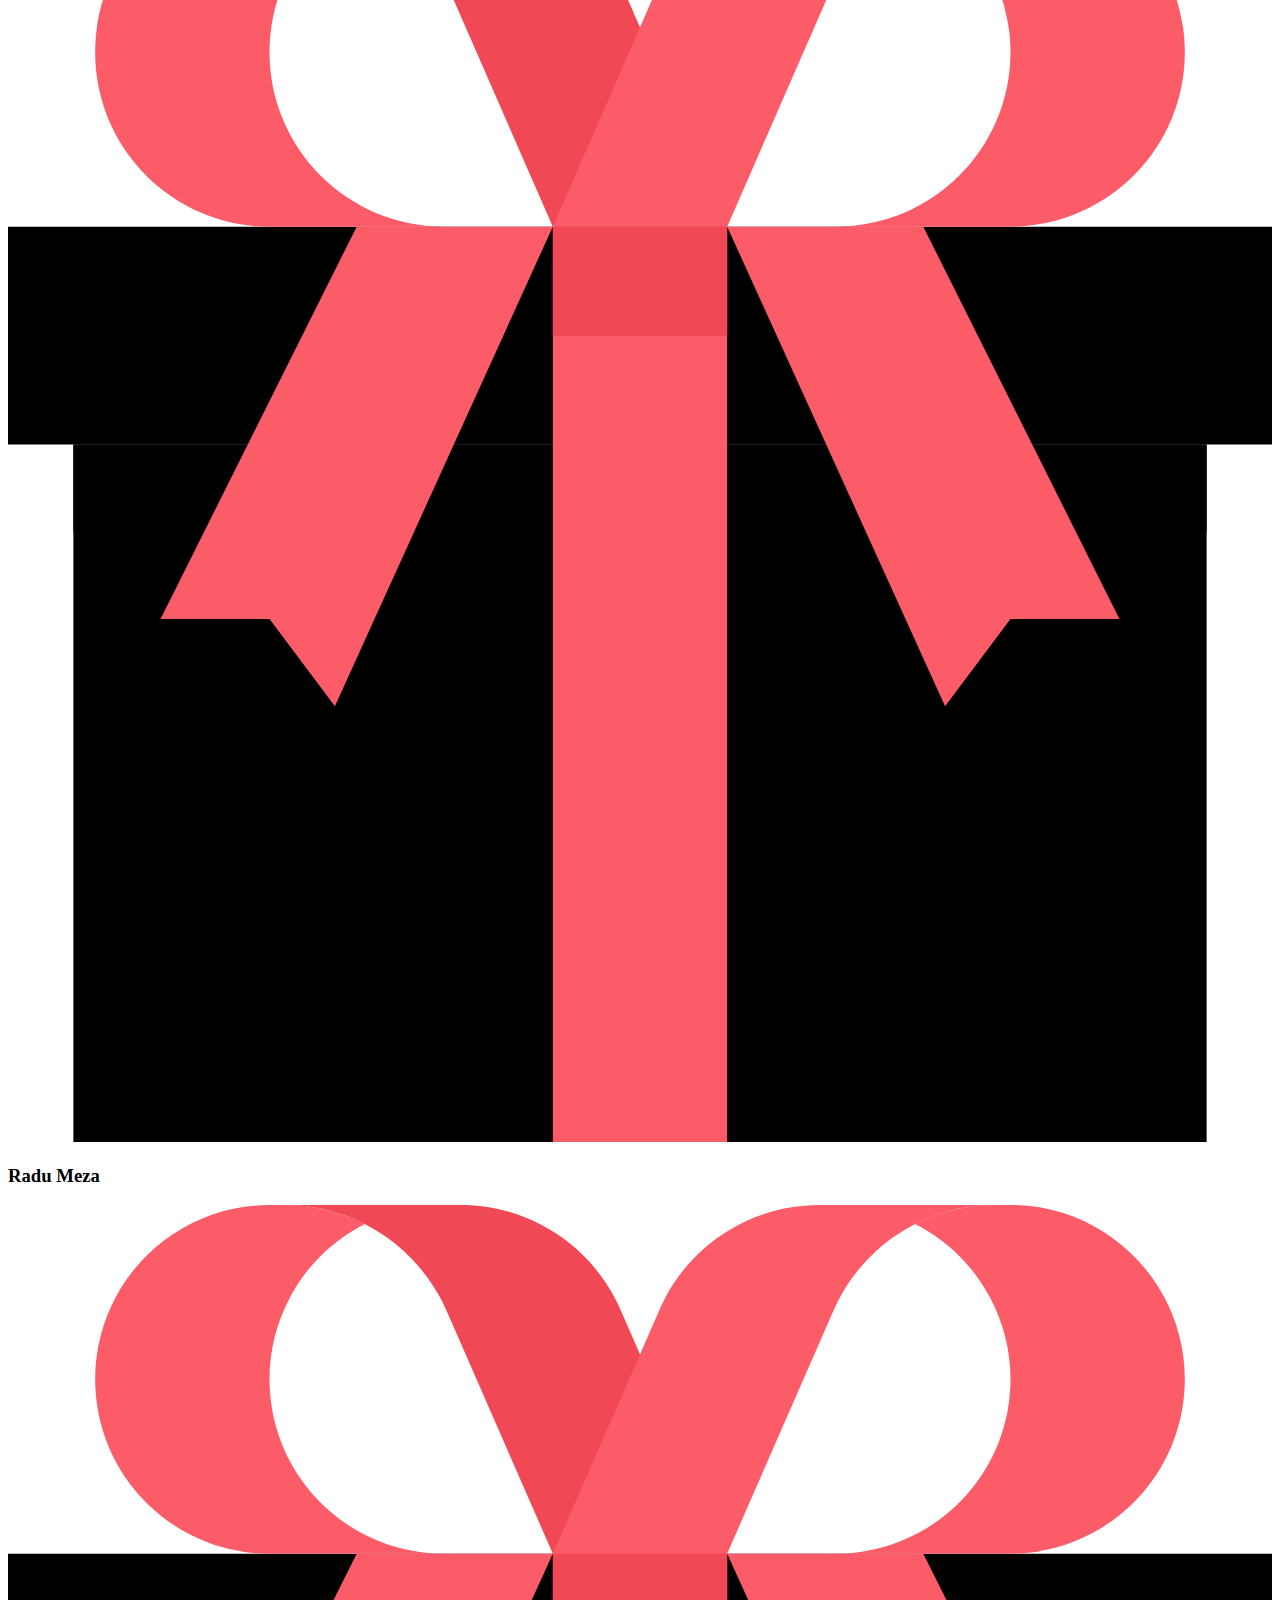
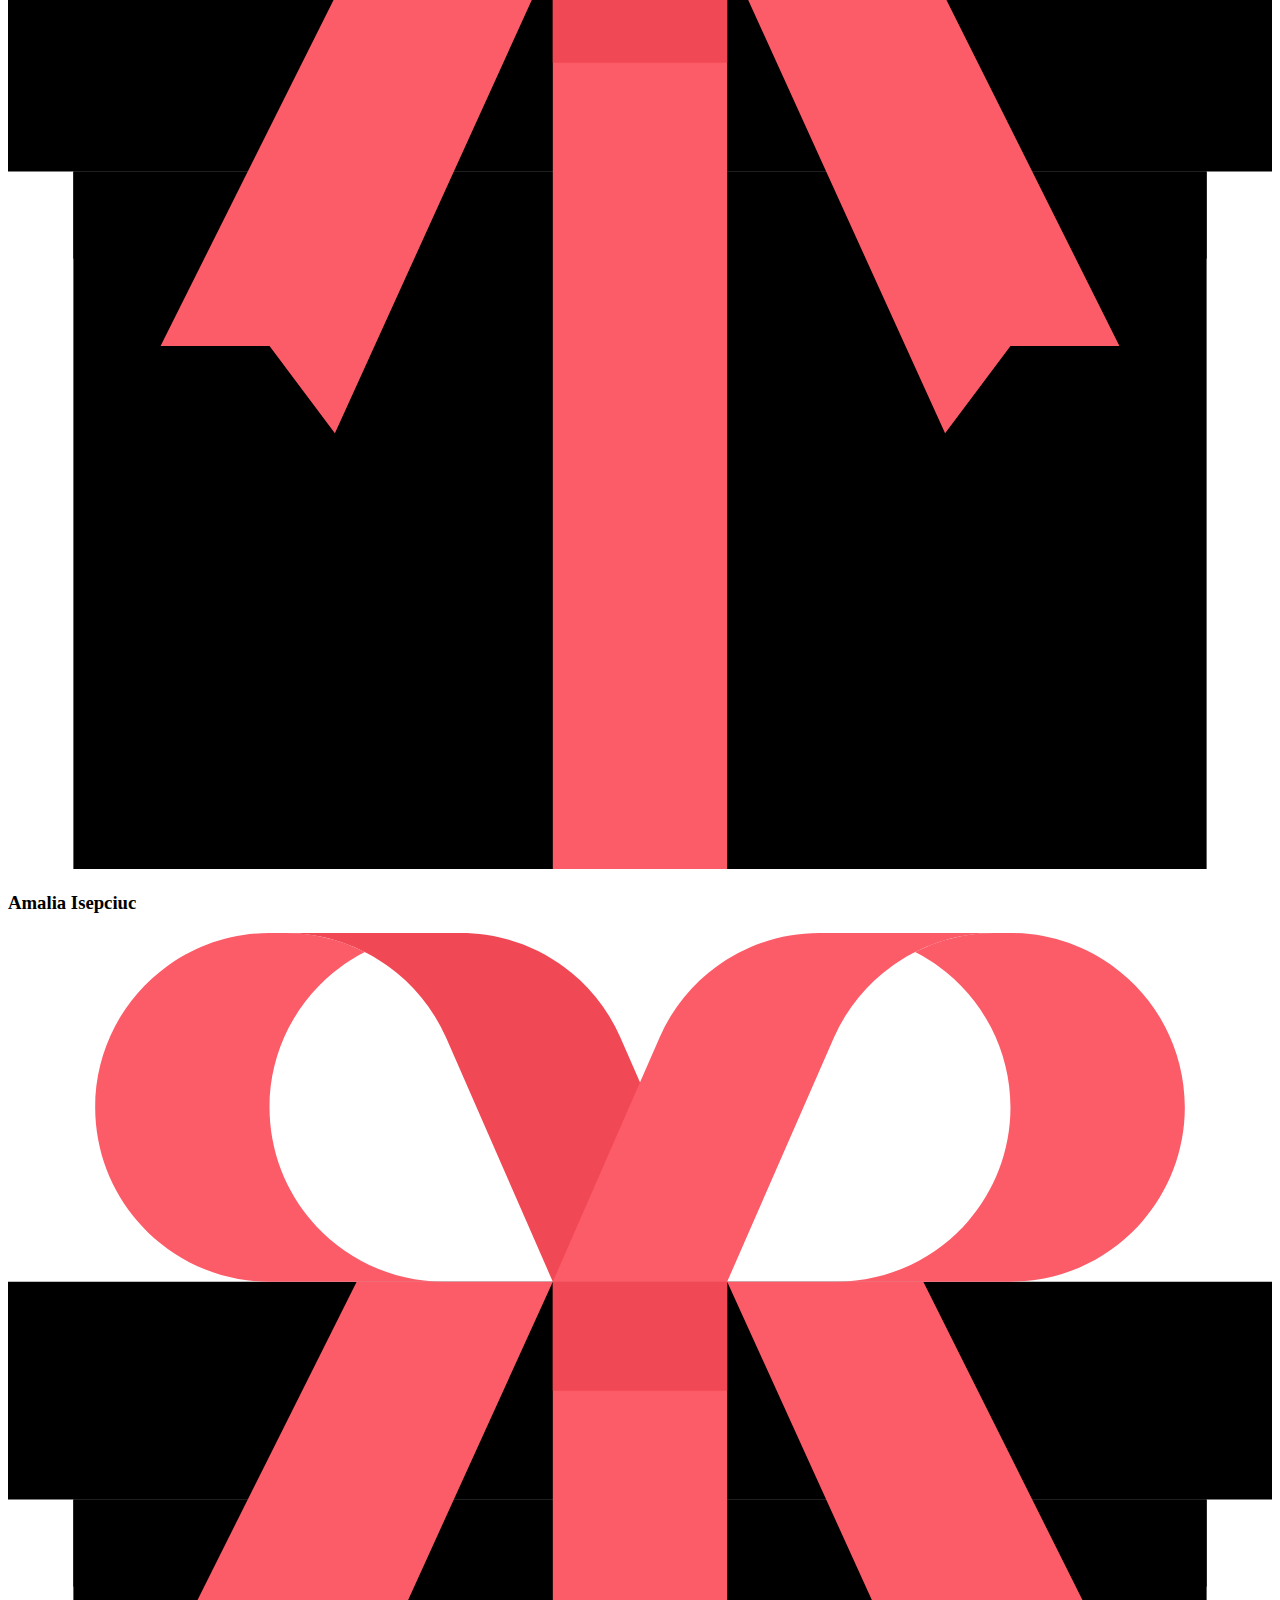
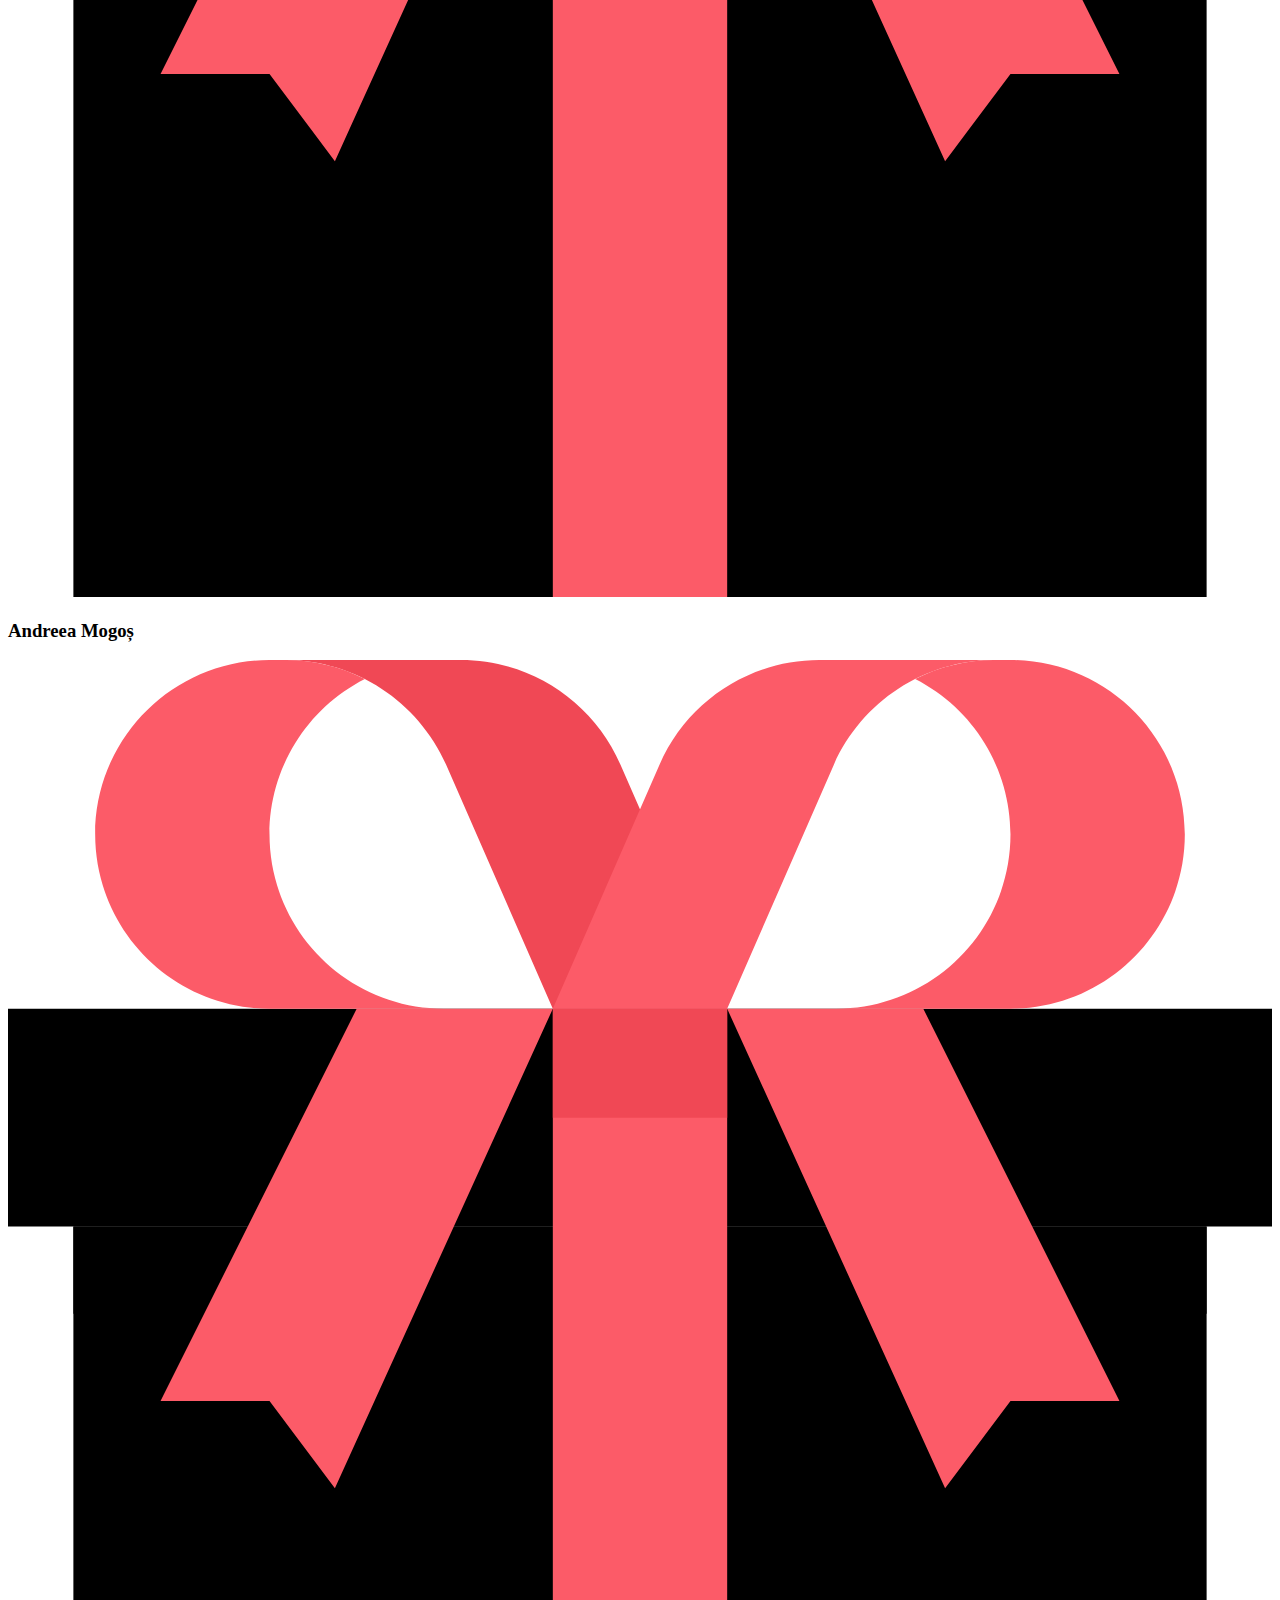
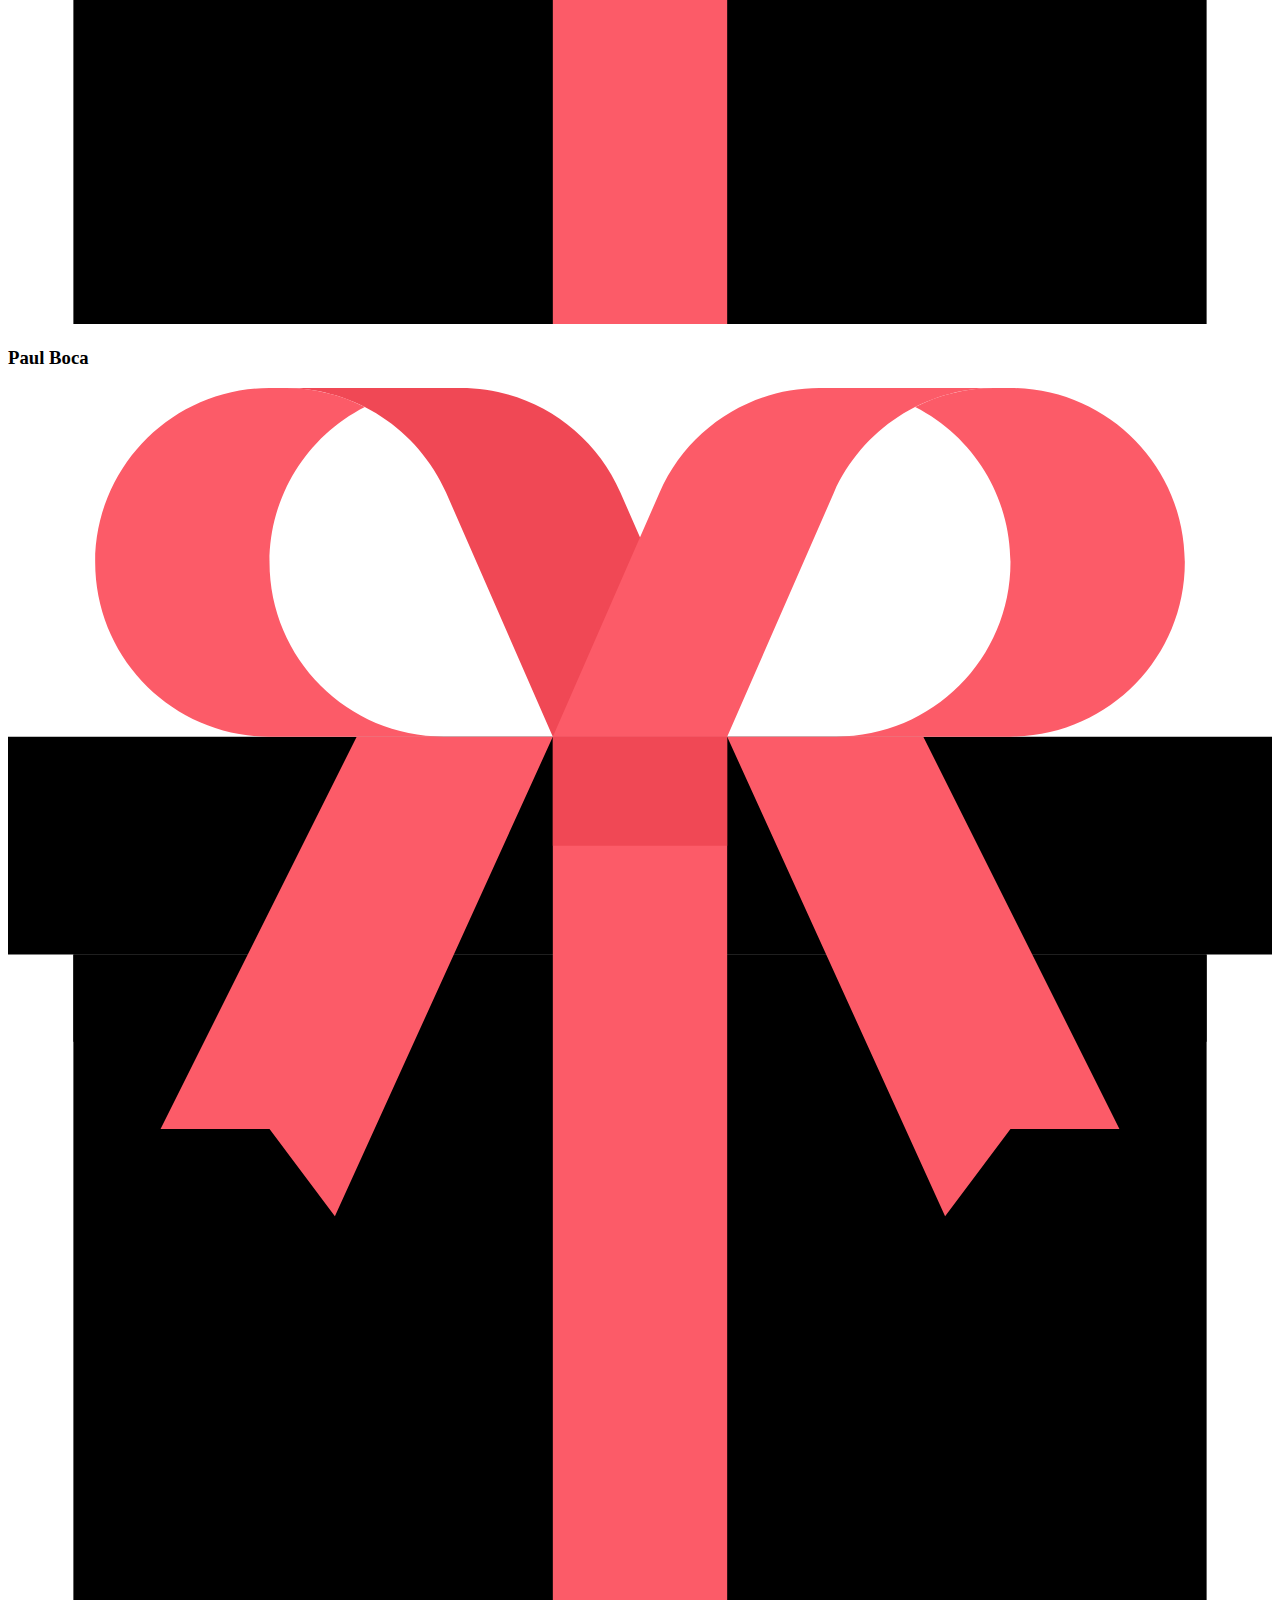
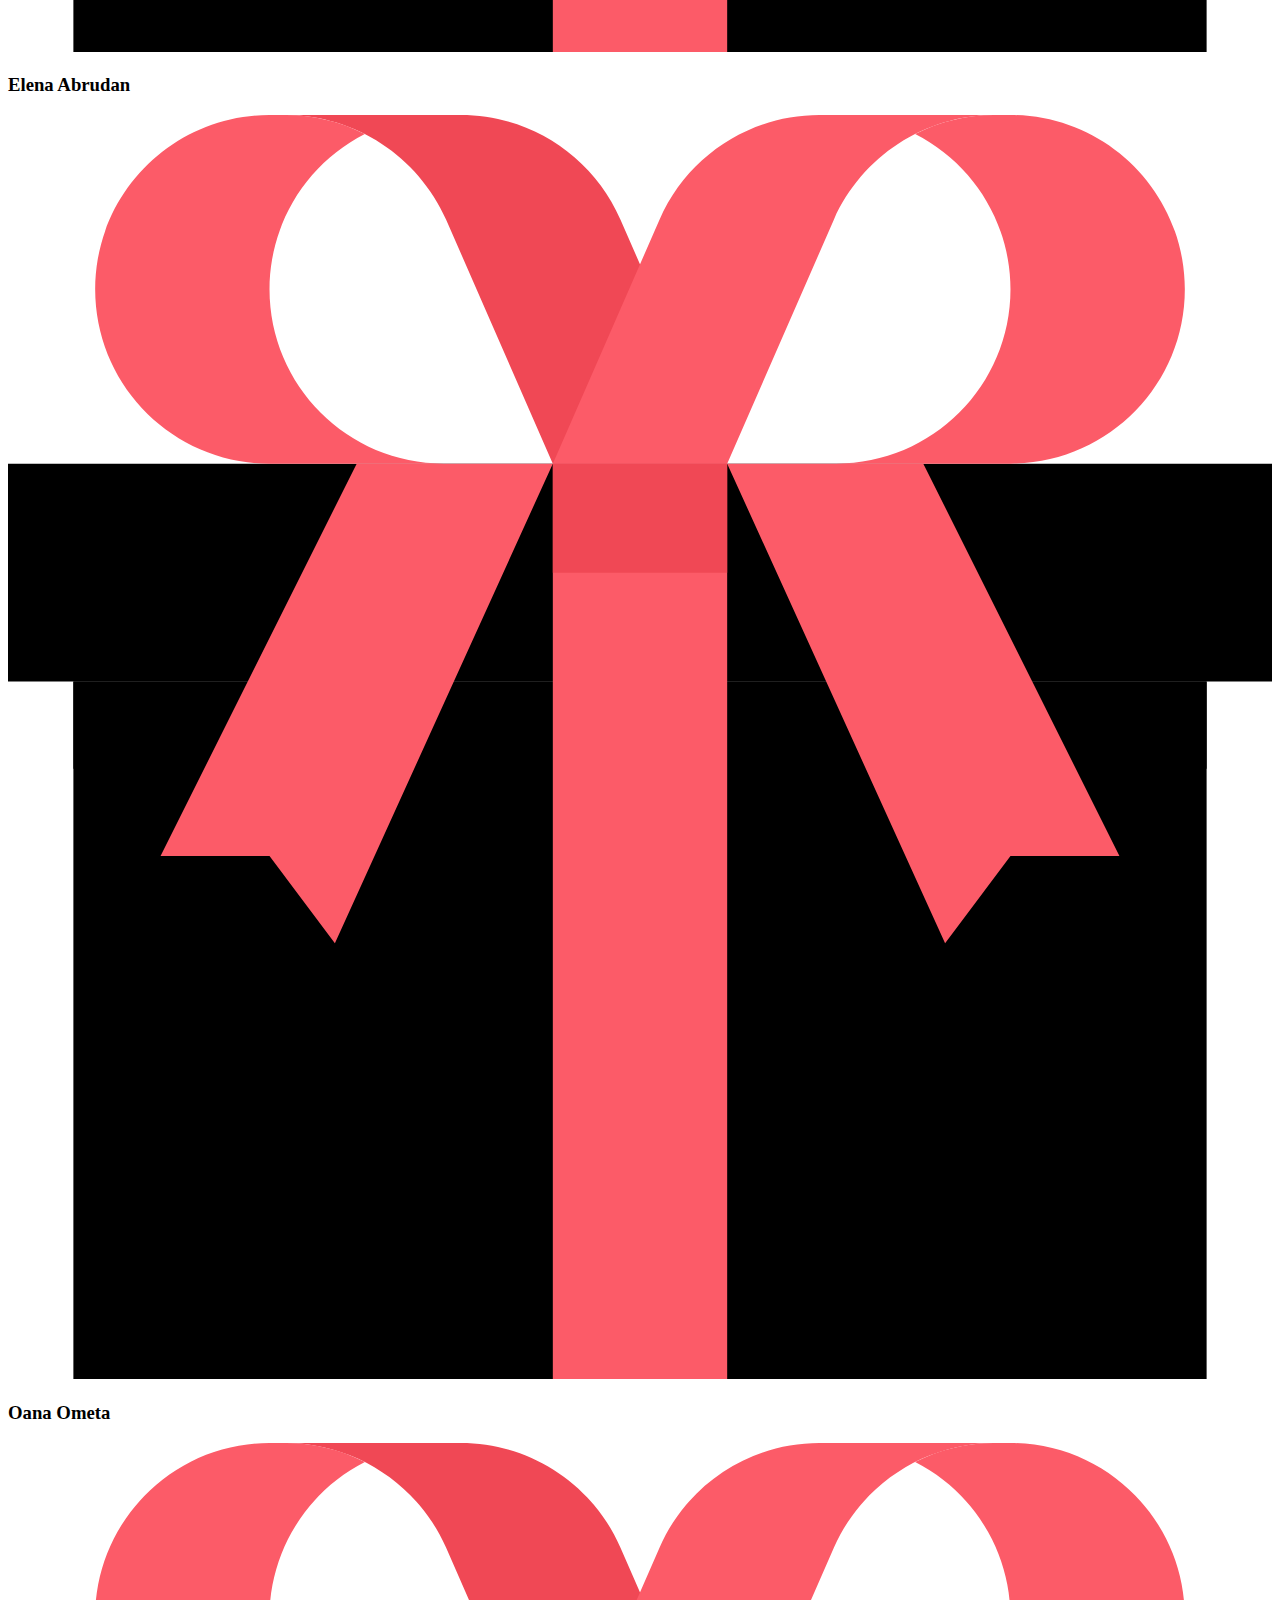
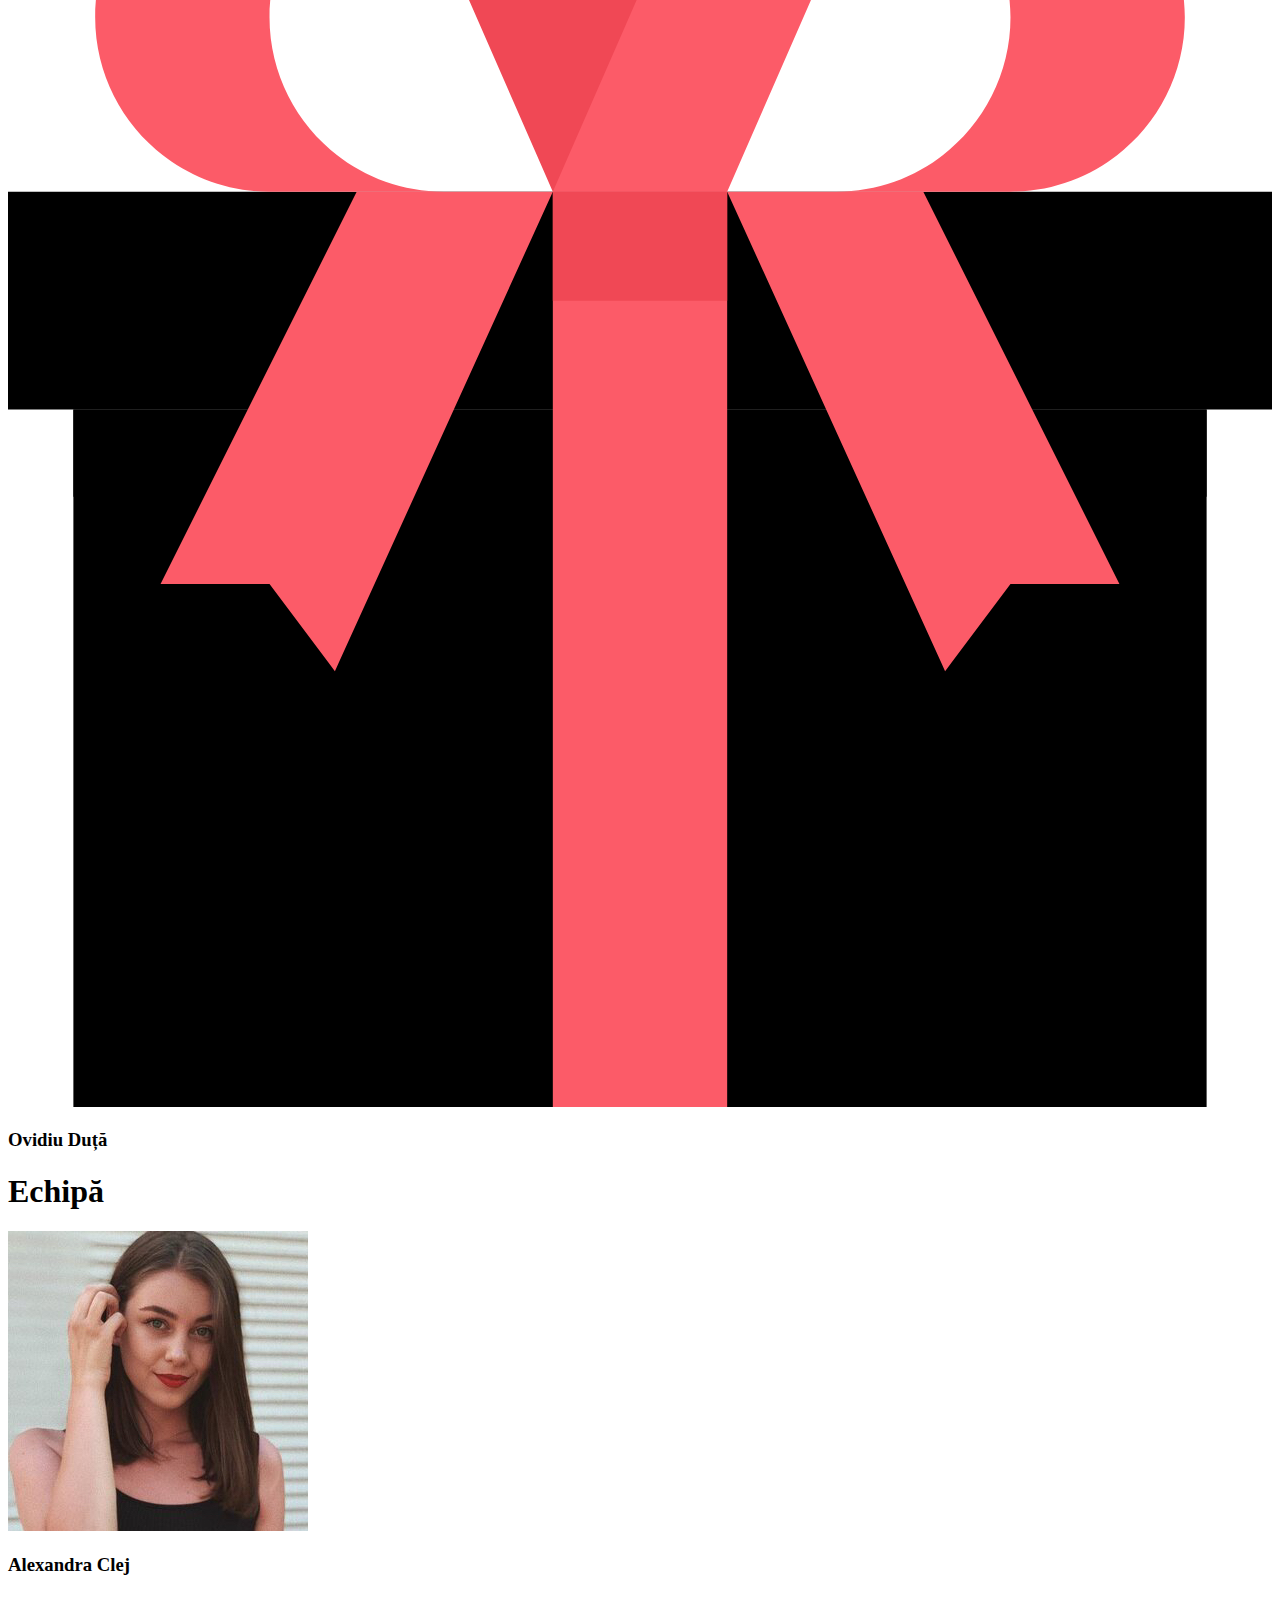
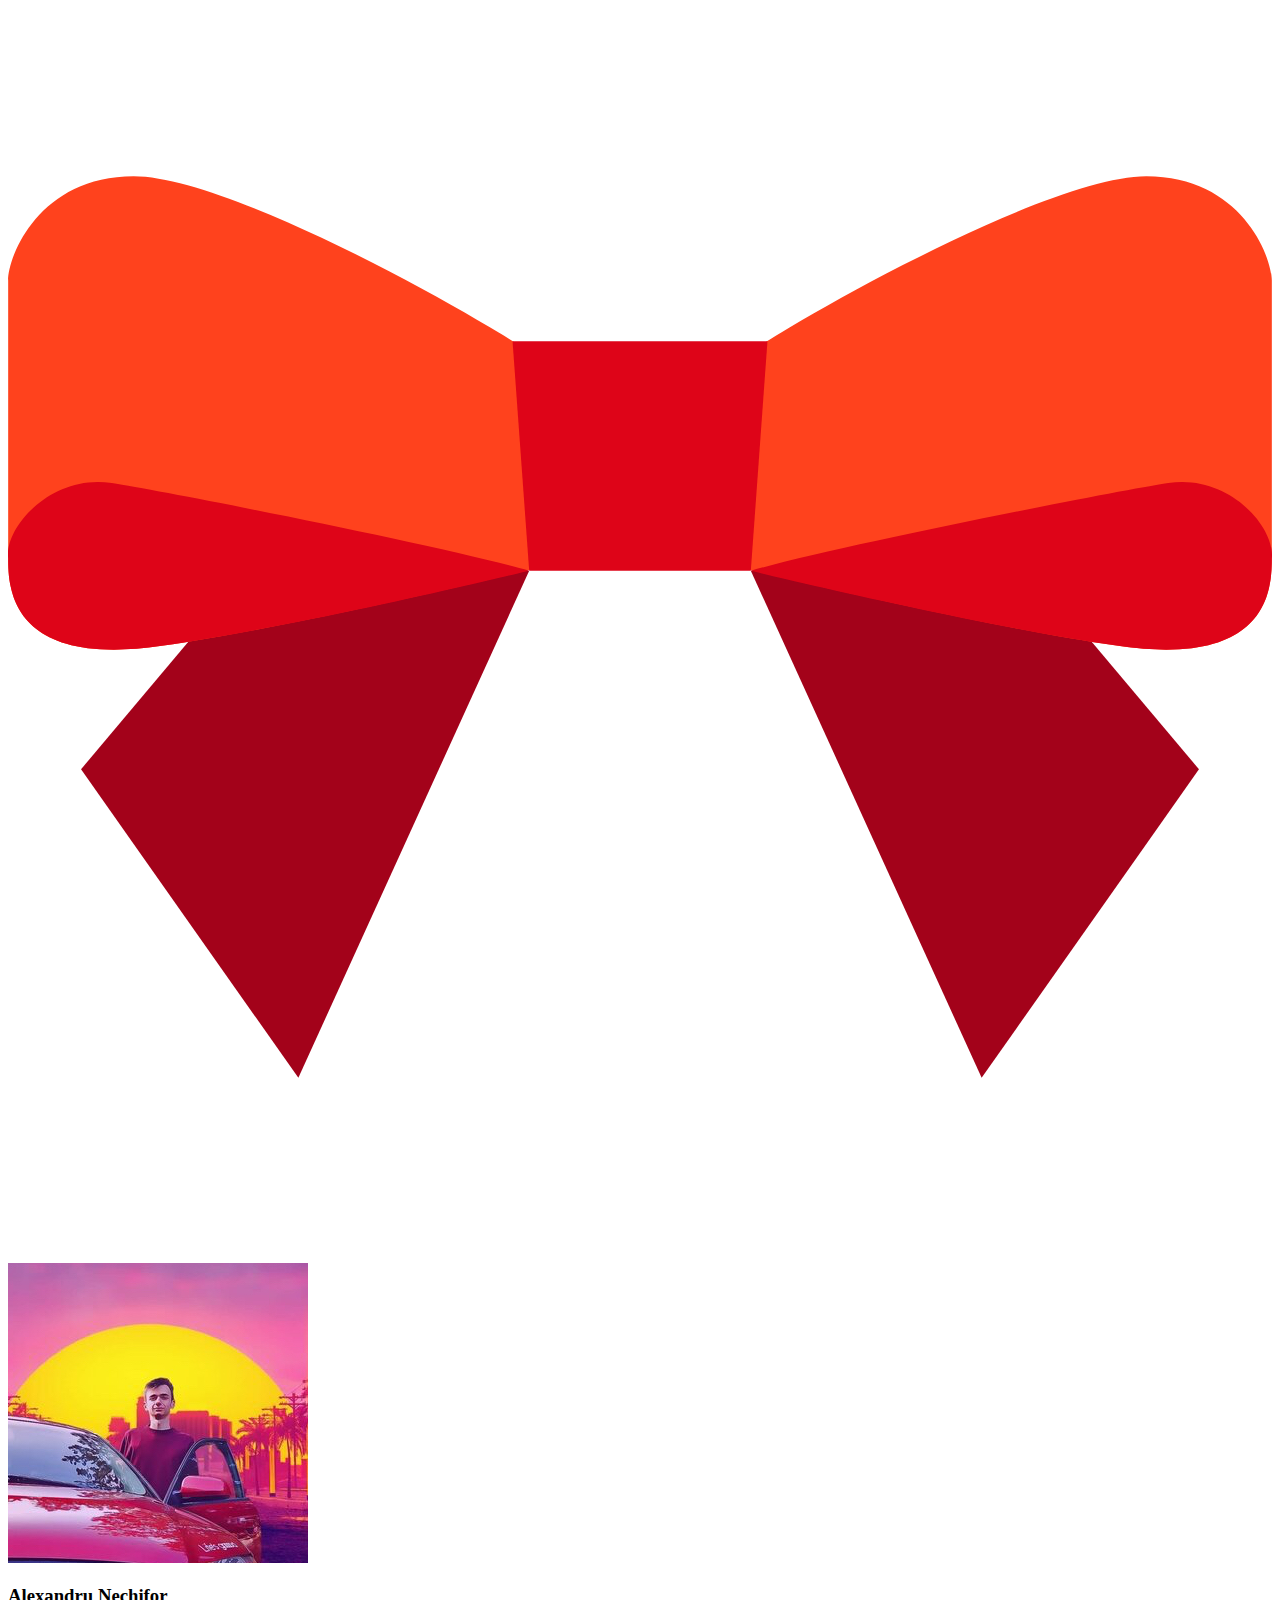
==== commit 6c8e72c3: "Add files via upload" ====
--- a/index.html
+++ b/index.html
@@ -279,7 +279,9 @@
   </section>
 
   <section class="gift-area">
+    <h1>Cadouri</h1>
     <div class="container">
+
       <div class="gift-person">
         <div class="gift-content" onclick="window.location.href='flavia-taran.html'">
           <?xml version="1.0" encoding="iso-8859-1"?>
@@ -603,6 +605,7 @@
   </section>
 
   <section class="team">
+    <h1>Echipă</h1>
     <div class="container">
       <div class="team-box">
         <img src="img/team/alexandra_clej.jpg" alt="Alexandra Clej">
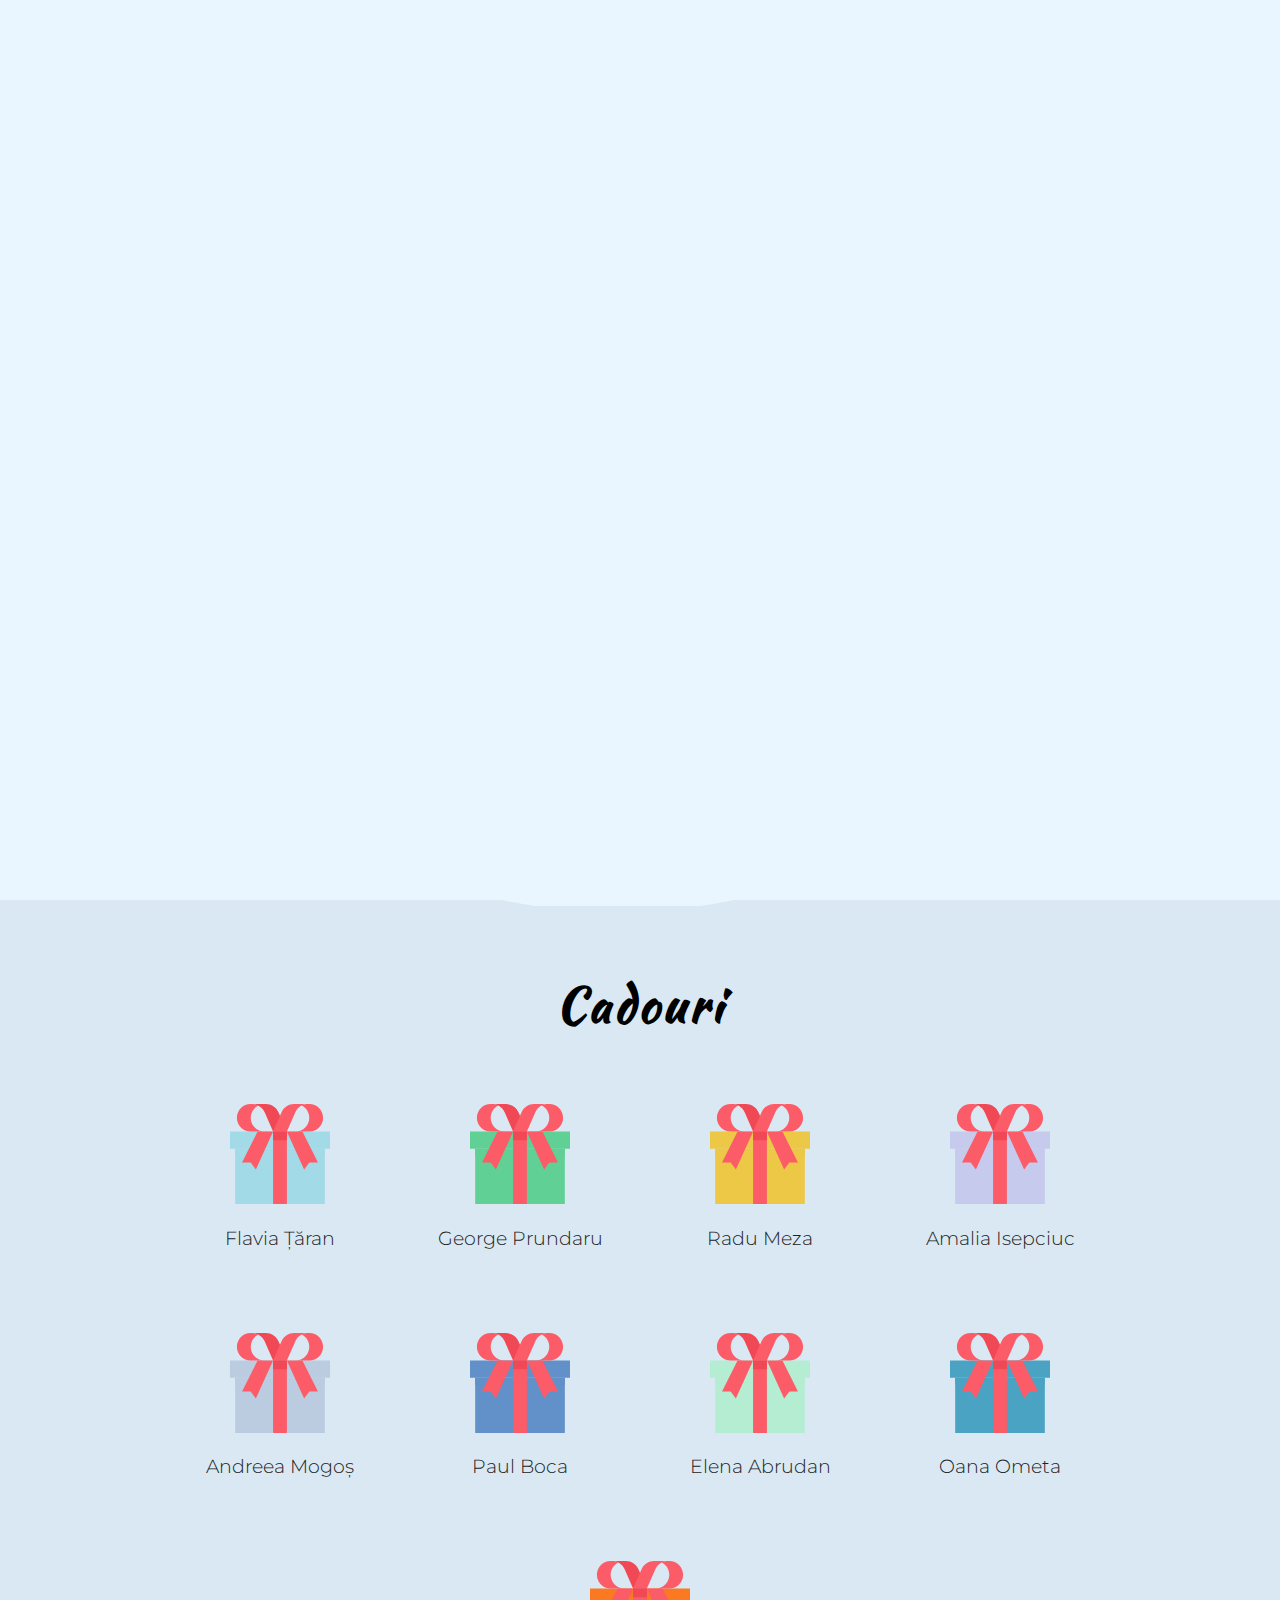
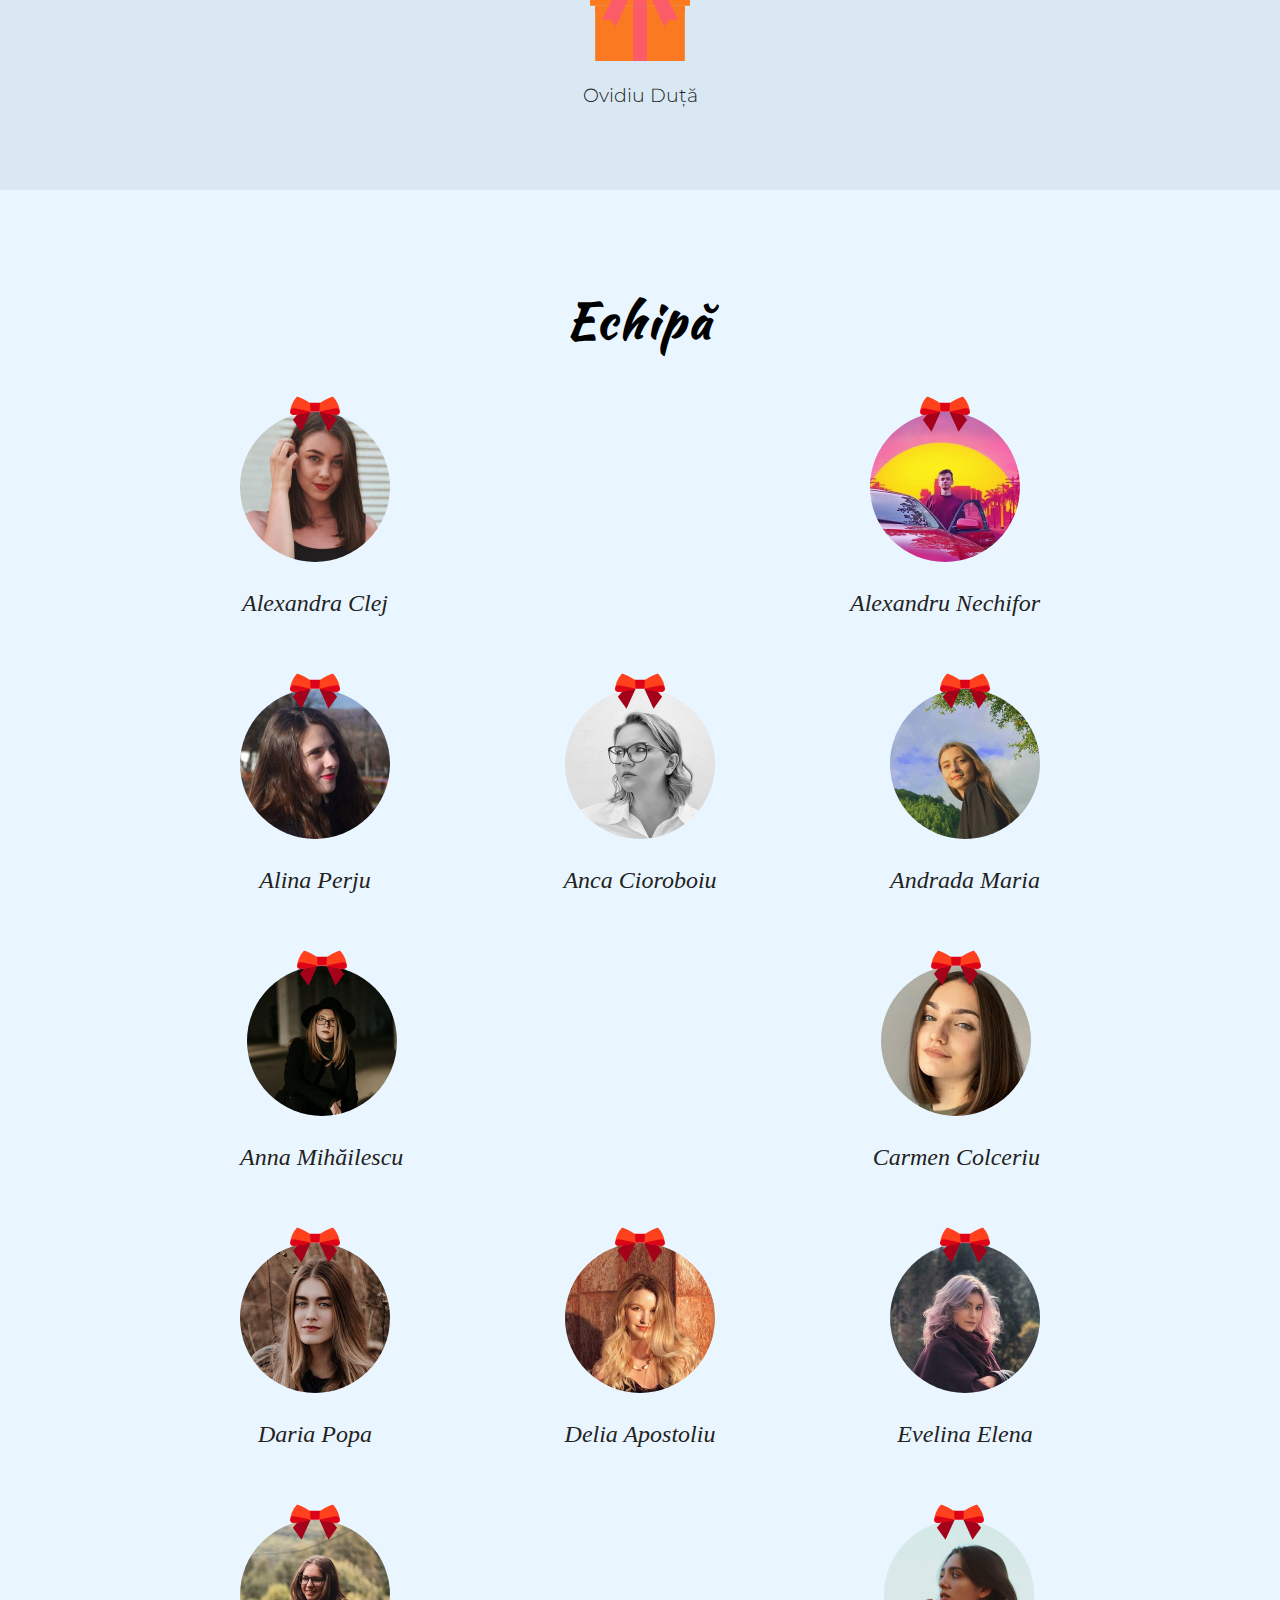
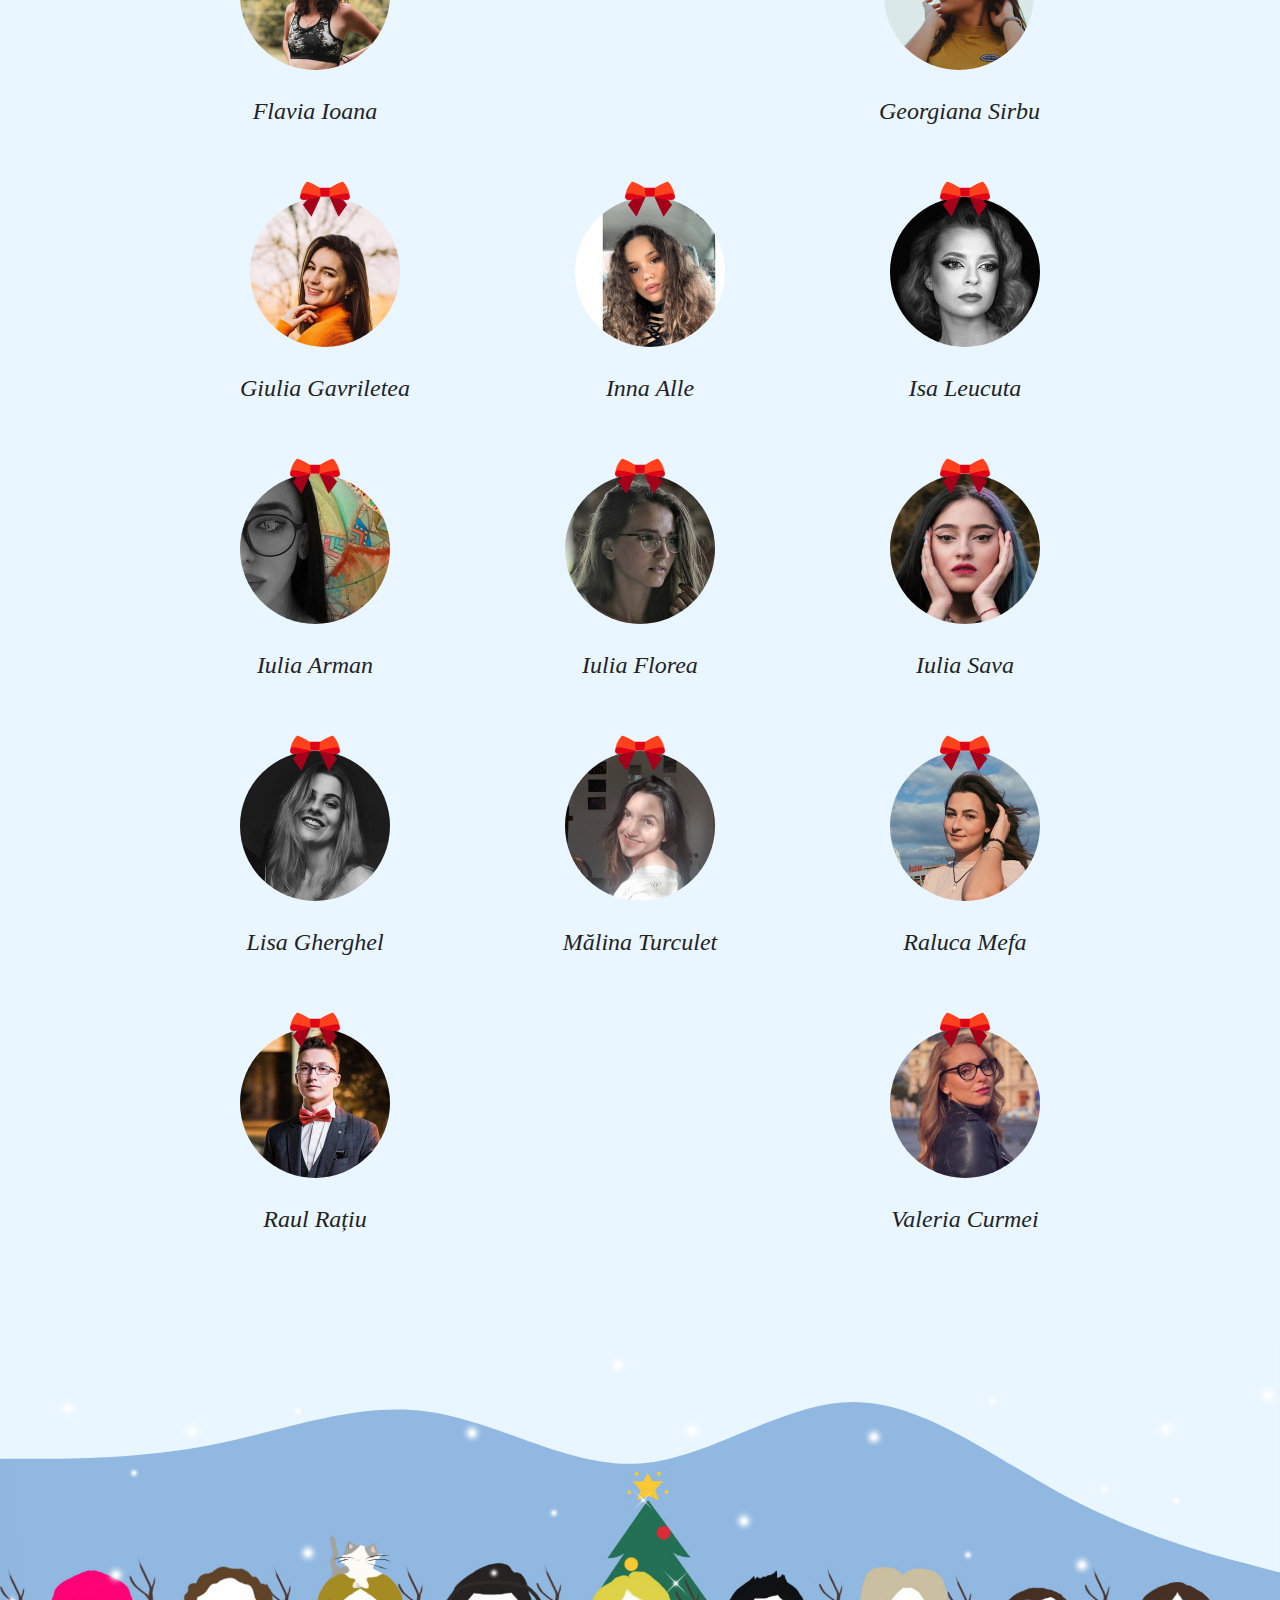
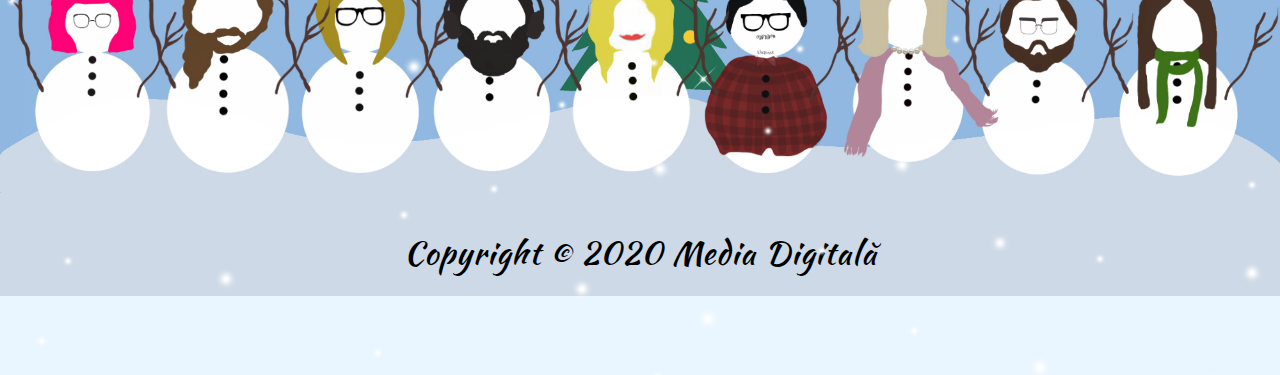
==== commit 80bd02e8: "Update index.html" ====
--- a/index.html
+++ b/index.html
@@ -97,7 +97,7 @@
     <li></li>
     <li></li>
   </ul>
-
+  <div class="snow">
   <section class="landing">
     <div class="container">
       <div class="landing-text">
@@ -787,4 +787,4 @@
   <script src="https://cdnjs.cloudflare.com/ajax/libs/jquery/3.5.1/jquery.min.js"></script>
 </body>
 
-</html>+</html>
--- a/css/index-style.css
+++ b/css/index-style.css
@@ -0,0 +1,819 @@
+@import url("https://fonts.googleapis.com/css2?family=Kaushan+Script&family=Montserrat&display=swap");
+
+html {
+  --background: #eaf6ff;
+  --text: #222222;
+}
+
+body {
+  margin: 0;
+  padding: 0;
+  box-sizing: border-box;
+  background-color: #eaf6ff;
+  scroll-behavior: smooth;
+}
+
+h1,
+h2 {
+  font-family: "Kaushan Script", cursive;
+  font-size: 3em;
+  letter-spacing: 3px;
+}
+
+p {
+  font-family: "Montserrat", cursive;
+  font-size: 1em;
+  font-weight: 500;
+  letter-spacing: 1px;
+}
+
+a {
+  text-align: center;
+  text-decoration: none;
+  color: #000;
+}
+
+.snow {
+  position: absolute;
+  width: 100%;
+  height: 100%;
+  background: url("../img/snow.png");
+  z-index: 4;
+  animation: snow 15s linear infinite;
+}
+
+@keyframes snow {
+  0% {
+    background-position: 0 0;
+  }
+  100% {
+    background-position: 0 768px;
+  }
+}
+
+/* Preloader */
+
+.preloader {
+  position: fixed;
+  width: 100%;
+  height: 100%;
+  background-color: #eaf6ff;
+  z-index: 999;
+  overflow-x: auto;
+}
+
+.gift {
+  position: absolute;
+  left: 50%;
+  top: 50%;
+  margin: -35px 0 0 -35px;
+  width: 64px;
+  height: 64px;
+}
+
+.gift:before {
+  content: "";
+  width: inherit;
+  height: inherit;
+  position: absolute;
+  top: 0;
+  left: 0;
+  animation: loader 2s linear infinite;
+  opacity: 0;
+  background: url(../img/gift-box.png);
+  background-size: cover;
+  animation-delay: 0.5s;
+}
+
+@keyframes loader {
+  0% {
+    transform: translateY(-10px);
+    opacity: 0;
+  }
+  25% {
+    transform: translateY(0px);
+    opacity: 1;
+  }
+  50% {
+    transform: translateY(-10px);
+    opacity: 1;
+  }
+  100% {
+    transform: translateY(0px);
+    opacity: 1;
+  }
+}
+
+/* Navigation */
+
+header {
+  position: fixed;
+  display: flex;
+  justify-content: center;
+  align-items: center;
+  width: 100%;
+  transition: 0.6s;
+  z-index: 10;
+}
+
+header.sticky {
+  padding-top: 20px;
+  background-color: #fff;
+  box-shadow: 0 0 5px 0;
+}
+
+header.sticky .logo,
+header.sticky a {
+  font-size: 1.2em;
+  color: #000;
+}
+
+header .logo.active,
+header .logo:hover {
+  color: #c6d4ff;
+  transition: 0.6s;
+}
+
+nav ul {
+  position: relative;
+  display: flex;
+  list-style: none;
+}
+
+nav ul li a {
+  padding: 3px 10px;
+  font-family: "Kaushan Script", cursive;
+  font-size: 18px;
+  color: #000;
+  letter-spacing: 2px;
+  transition: 0.6s;
+}
+
+nav ul li a.active,
+nav ul li a:hover {
+  background: linear-gradient(to right, #c6d4ff, #7a82ab);
+  color: #fff;
+  transition: 0.6s;
+}
+
+.hamburger {
+  margin-right: auto;
+  display: none;
+  cursor: pointer;
+}
+
+.hamburger div {
+  width: 45px;
+  height: 5px;
+  background-color: #000;
+  margin: 10px;
+  transition: all 0.3s;
+}
+
+.nav-collapsed {
+  transform: translateX(0);
+}
+
+.toggle .line1 {
+  transform: rotate(-45deg) translate(-16px, 6px);
+}
+
+.toggle .line2 {
+  opacity: 0;
+}
+
+.toggle .line3 {
+  transform: rotate(45deg) translate(-13px, -6px);
+}
+
+@media (min-width: 1200px) {
+  nav {
+    margin-left: 10%;
+  }
+}
+
+@media (min-width: 850px) and (max-width: 1100px) {
+  header {
+    padding: 10px 10px;
+  }
+}
+
+@media (max-width: 1100px) {
+  header {
+    display: flex;
+    justify-content: space-around;
+    padding: 5px;
+    background-color: #fff;
+    box-shadow: 0 0 5px 0;
+  }
+  .logo {
+    color: #000;
+    font-size: 2em;
+  }
+  nav ul {
+    position: absolute;
+    right: 0px;
+    top: 70%;
+    width: 100%;
+    background-color: #fff;
+    display: flex;
+    flex-direction: column;
+    transform: translateX(100%);
+    transition: transform 0.5s ease-in;
+    z-index: -1;
+  }
+  nav ul li {
+    margin: 0;
+    opacity: 0;
+    width: 100%;
+  }
+  nav ul li a {
+    display: flex;
+    justify-content: center;
+    text-align: center;
+    border-radius: 0;
+    color: #000;
+    line-height: 30px;
+  }
+  .hamburger {
+    display: block;
+  }
+}
+
+@keyframes navLinkFade {
+  from {
+    opacity: 0;
+    transform: translateX(50px);
+  }
+  to {
+    opacity: 1;
+    transform: translateX(0);
+  }
+}
+
+/* Lights */
+
+.lightrope {
+  text-align: center;
+  white-space: nowrap;
+  overflow: hidden;
+  position: absolute;
+  z-index: 1;
+  margin: -5px 0 0 0;
+  padding: 0;
+  pointer-events: none;
+  width: 100%;
+}
+
+.lightrope li {
+  position: relative;
+  -webkit-animation-fill-mode: both;
+  animation-fill-mode: both;
+  -webkit-animation-iteration-count: infinite;
+  animation-iteration-count: infinite;
+  list-style: none;
+  margin: 0;
+  padding: 0;
+  display: block;
+  width: 12px;
+  height: 28px;
+  border-radius: 50%;
+  margin: 20px;
+  display: inline-block;
+  background: #00f7a5;
+  -webkit-box-shadow: 0px 4.66667px 24px 3px #00f7a5;
+  box-shadow: 0px 4.66667px 24px 3px #00f7a5;
+  -webkit-animation-name: flash-1;
+  animation-name: flash-1;
+  -webkit-animation-duration: 2s;
+  animation-duration: 2s;
+}
+
+.lightrope li:nth-child(2n + 1) {
+  background: cyan;
+  -webkit-box-shadow: 0px 4.66667px 24px 3px rgba(0, 255, 255, 0.5);
+  box-shadow: 0px 4.66667px 24px 3px rgba(0, 255, 255, 0.5);
+  -webkit-animation-name: flash-2;
+  animation-name: flash-2;
+  -webkit-animation-duration: 0.4s;
+  animation-duration: 0.4s;
+}
+
+.lightrope li:nth-child(4n + 2) {
+  background: #f70094;
+  -webkit-box-shadow: 0px 4.66667px 24px 3px #f70094;
+  box-shadow: 0px 4.66667px 24px 3px #f70094;
+  -webkit-animation-name: flash-3;
+  animation-name: flash-3;
+  -webkit-animation-duration: 1.1s;
+  animation-duration: 1.1s;
+}
+
+.lightrope li:nth-child(odd) {
+  -webkit-animation-duration: 1.8s;
+  animation-duration: 1.8s;
+}
+
+.lightrope li:nth-child(3n + 1) {
+  -webkit-animation-duration: 1.4s;
+  animation-duration: 1.4s;
+}
+
+.lightrope li:before {
+  content: "";
+  position: absolute;
+  background: #222;
+  width: 10px;
+  height: 9.33333px;
+  border-radius: 3px;
+  top: -4.66667px;
+  left: 1px;
+}
+
+.lightrope li:after {
+  content: "";
+  top: -14px;
+  left: 9px;
+  position: absolute;
+  width: 52px;
+  height: 18.66667px;
+  border-bottom: solid #222 2px;
+  border-radius: 50%;
+}
+
+.lightrope li:last-child:after {
+  content: none;
+}
+
+.lightrope li:first-child {
+  margin-left: -40px;
+}
+
+@-webkit-keyframes flash-1 {
+  0%,
+  100% {
+    background: #00f7a5;
+    -webkit-box-shadow: 0px 4.66667px 24px 3px #00f7a5;
+    box-shadow: 0px 4.66667px 24px 3px #00f7a5;
+  }
+  50% {
+    background: rgba(0, 247, 165, 0.4);
+    -webkit-box-shadow: 0px 4.66667px 24px 3px rgba(0, 247, 165, 0.2);
+    box-shadow: 0px 4.66667px 24px 3px rgba(0, 247, 165, 0.2);
+  }
+}
+
+@keyframes flash-1 {
+  0%,
+  100% {
+    background: #00f7a5;
+    -webkit-box-shadow: 0px 4.66667px 24px 3px #00f7a5;
+    box-shadow: 0px 4.66667px 24px 3px #00f7a5;
+  }
+  50% {
+    background: rgba(0, 247, 165, 0.4);
+    -webkit-box-shadow: 0px 4.66667px 24px 3px rgba(0, 247, 165, 0.2);
+    box-shadow: 0px 4.66667px 24px 3px rgba(0, 247, 165, 0.2);
+  }
+}
+
+@-webkit-keyframes flash-2 {
+  0%,
+  100% {
+    background: cyan;
+    -webkit-box-shadow: 0px 4.66667px 24px 3px cyan;
+    box-shadow: 0px 4.66667px 24px 3px cyan;
+  }
+  50% {
+    background: rgba(0, 255, 255, 0.4);
+    -webkit-box-shadow: 0px 4.66667px 24px 3px rgba(0, 255, 255, 0.2);
+    box-shadow: 0px 4.66667px 24px 3px rgba(0, 255, 255, 0.2);
+  }
+}
+
+@keyframes flash-2 {
+  0%,
+  100% {
+    background: cyan;
+    -webkit-box-shadow: 0px 4.66667px 24px 3px cyan;
+    box-shadow: 0px 4.66667px 24px 3px cyan;
+  }
+  50% {
+    background: rgba(0, 255, 255, 0.4);
+    -webkit-box-shadow: 0px 4.66667px 24px 3px rgba(0, 255, 255, 0.2);
+    box-shadow: 0px 4.66667px 24px 3px rgba(0, 255, 255, 0.2);
+  }
+}
+
+@-webkit-keyframes flash-3 {
+  0%,
+  100% {
+    background: #f70094;
+    -webkit-box-shadow: 0px 4.66667px 24px 3px #f70094;
+    box-shadow: 0px 4.66667px 24px 3px #f70094;
+  }
+  50% {
+    background: rgba(247, 0, 148, 0.4);
+    -webkit-box-shadow: 0px 4.66667px 24px 3px rgba(247, 0, 148, 0.2);
+    box-shadow: 0px 4.66667px 24px 3px rgba(247, 0, 148, 0.2);
+  }
+}
+
+@keyframes flash-3 {
+  0%,
+  100% {
+    background: #f70094;
+    -webkit-box-shadow: 0px 4.66667px 24px 3px #f70094;
+    box-shadow: 0px 4.66667px 24px 3px #f70094;
+  }
+  50% {
+    background: rgba(247, 0, 148, 0.4);
+    -webkit-box-shadow: 0px 4.66667px 24px 3px rgba(247, 0, 148, 0.2);
+    box-shadow: 0px 4.66667px 24px 3px rgba(247, 0, 148, 0.2);
+  }
+}
+
+/* Index */
+.container {
+  width: 75%;
+  margin: 0 auto;
+}
+
+.landing {
+  color: var(--text);
+  padding: 3rem 0;
+  position: relative;
+  overflow: hidden;
+}
+
+.landing .container {
+  display: -webkit-box;
+  display: -ms-flexbox;
+  display: flex;
+  -webkit-box-align: center;
+  -ms-flex-align: center;
+  align-items: center;
+  -webkit-box-pack: justify;
+  -ms-flex-pack: justify;
+  justify-content: space-between;
+  height: 90vh;
+}
+
+.landing .landing-text {
+  width: 65%;
+}
+
+.landing .landing-text p {
+  margin-top: 2rem;
+}
+
+.landing .landing-image {
+  position: absolute;
+  top: 50%;
+  bottom: 0;
+  right: 0;
+  left: 0;
+  -webkit-transform: translateY(-50%);
+  transform: translateY(-50%);
+}
+
+.landing .landing-image svg {
+  height: 100%;
+  width: 100%;
+  overflow: visible;
+}
+
+.custom-shape-divider-bottom-1608127793 {
+  position: absolute;
+  bottom: 0;
+  left: 0;
+  width: 100%;
+  overflow: hidden;
+  line-height: 0;
+  -webkit-transform: rotate(180deg);
+  transform: rotate(180deg);
+  margin-bottom: -0.5em;
+}
+
+.custom-shape-divider-bottom-1608127793 svg {
+  position: relative;
+  display: block;
+  width: calc(100% + 1.3px);
+  height: 150px;
+}
+
+.custom-shape-divider-bottom-1608127793 .shape-fill {
+  fill: #d9e8f3;
+}
+
+.gift-area {
+  background-color: #d9e8f3;
+  padding: 2em 0;
+}
+
+.gift-area h1 {
+  text-align: center;
+}
+
+.gift-area .container {
+  display: flex;
+  flex-wrap: wrap;
+  justify-content: space-between;
+  align-items: center;
+}
+
+.gift-area svg {
+  height: 100%;
+  width: 100px;
+  transition: all 0.5s;
+}
+
+.gift-content {
+  cursor: pointer;
+}
+
+.gift-content:hover svg {
+  animation: gift 1s ease-in-out;
+}
+
+.gift-person {
+  color: var(--text);
+  width: 230px;
+  text-align: center;
+  margin: 2rem auto;
+}
+
+.gift-person h3 {
+  font-weight: 300;
+
+  font-family: "Montserrat", cursive;
+}
+
+#gift-fill-flavia {
+  fill: #a2dae7 !important;
+}
+
+#gift-fill-george {
+  fill: #61d095;
+}
+
+#gift-fill-radu {
+  fill: #ecc846;
+}
+
+#gift-fill-amalia {
+  fill: #c6caed;
+}
+
+#gift-fill-andreea {
+  fill: #bccce0;
+}
+
+#gift-fill-paul {
+  fill: #6290c8;
+}
+
+#gift-fill-abrudan {
+  fill: #b4edd2;
+}
+
+#gift-fill-ometa {
+  fill: #4ba3c3;
+}
+
+#gift-fill-ovidiu {
+  fill: #fa7921;
+}
+
+/* Team */
+.team {
+  padding: 4rem 0;
+}
+
+.team h1 {
+  text-align: center;
+}
+.team .container {
+  display: flex;
+  align-items: center;
+  flex-wrap: wrap;
+  flex-direction: row;
+  justify-content: space-between;
+}
+
+.team-box {
+  margin: 1.5em 5em;
+  text-align: center;
+  color: var(--text);
+  position: relative;
+}
+
+.team-box img {
+  border-radius: 50%;
+  width: 150px;
+}
+
+.team-box .bow {
+  position: absolute;
+  top: -10%;
+  left: 50%;
+  width: 50px;
+  transform: translateX(-50%);
+}
+
+.team-box h3 {
+  font-size: 1.5rem;
+  font-weight: 500;
+  font-style: italic;
+}
+
+@media only screen and (max-width: 756px) {
+  h1 {
+    font-size: 1.3rem !important;
+  }
+
+  .landing-text h1 {
+    width: 100%;
+  }
+
+  .custom-shape-divider-bottom-1608127793 svg {
+    height: 100px;
+  }
+
+  .landing .landing-text {
+    width: 100%;
+  }
+
+  .team .container {
+    flex-direction: column;
+  }
+
+  .team-box {
+    margin: 1.5em auto;
+  }
+
+  #brad {
+    transform: translateX(100px) !important;
+    transform: translateY(500px) !important;
+    opacity: 20% !important;
+  }
+}
+
+/* Animatii */
+
+#brad {
+  -webkit-transform: translateX(500px);
+  transform: translateX(500px);
+
+  opacity: 100%;
+}
+
+#sanie {
+  -webkit-animation: miscareSanie 10s infinite linear;
+  animation: miscareSanie 10s infinite linear;
+}
+
+@-webkit-keyframes miscareSanie {
+  0% {
+    -webkit-transform: translateX(1800px) translateY(300px);
+    transform: translateX(1800px) translateY(300px);
+  }
+  15% {
+    -webkit-transform: translateX(1600px) translateY(242px) rotate(10deg);
+    transform: translateX(1600px) translateY(242px) rotate(10deg);
+  }
+  25% {
+    -webkit-transform: translateX(1400px) translateY(205px) rotate(10deg);
+    transform: translateX(1400px) translateY(205px) rotate(10deg);
+  }
+  35% {
+    -webkit-transform: translateX(1100px) translateY(215px) rotate(0deg);
+    transform: translateX(1100px) translateY(215px) rotate(0deg);
+  }
+  40% {
+    -webkit-transform: translateX(700px) translateY(245px) rotate(-3deg);
+    transform: translateX(700px) translateY(245px) rotate(-3deg);
+  }
+  45% {
+    -webkit-transform: translateX(300px) translateY(300px) rotate(-5deg);
+    transform: translateX(300px) translateY(300px) rotate(-5deg);
+  }
+  55% {
+    -webkit-transform: translateX(100px) translateY(330px) rotate(0deg);
+    transform: translateX(100px) translateY(330px) rotate(0deg);
+  }
+  65% {
+    -webkit-transform: translateX(-150px) translateY(220px) rotate(15deg);
+    transform: translateX(-150px) translateY(220px) rotate(15deg);
+  }
+  75% {
+    -webkit-transform: translateX(-300px) translateY(180px) rotate(15deg);
+    transform: translateX(-300px) translateY(180px) rotate(15deg);
+  }
+  100% {
+    -webkit-transform: translateX(-1500px);
+    transform: translateX(-1500px);
+  }
+}
+
+@keyframes miscareSanie {
+  0% {
+    -webkit-transform: translateX(1800px) translateY(300px);
+    transform: translateX(1800px) translateY(300px);
+  }
+  15% {
+    -webkit-transform: translateX(1600px) translateY(242px) rotate(10deg);
+    transform: translateX(1600px) translateY(242px) rotate(10deg);
+  }
+  25% {
+    -webkit-transform: translateX(1400px) translateY(205px) rotate(10deg);
+    transform: translateX(1400px) translateY(205px) rotate(10deg);
+  }
+  35% {
+    -webkit-transform: translateX(1100px) translateY(215px) rotate(0deg);
+    transform: translateX(1100px) translateY(215px) rotate(0deg);
+  }
+  40% {
+    -webkit-transform: translateX(700px) translateY(245px) rotate(-3deg);
+    transform: translateX(700px) translateY(245px) rotate(-3deg);
+  }
+  45% {
+    -webkit-transform: translateX(300px) translateY(300px) rotate(-5deg);
+    transform: translateX(300px) translateY(300px) rotate(-5deg);
+  }
+  55% {
+    -webkit-transform: translateX(100px) translateY(330px) rotate(0deg);
+    transform: translateX(100px) translateY(330px) rotate(0deg);
+  }
+  65% {
+    -webkit-transform: translateX(-150px) translateY(220px) rotate(15deg);
+    transform: translateX(-150px) translateY(220px) rotate(15deg);
+  }
+  75% {
+    -webkit-transform: translateX(-300px) translateY(180px) rotate(15deg);
+    transform: translateX(-300px) translateY(180px) rotate(15deg);
+  }
+  100% {
+    -webkit-transform: translateX(-1500px);
+    transform: translateX(-1500px);
+  }
+}
+
+@keyframes gift {
+  0% {
+    transform: rotate(0);
+  }
+
+  20% {
+    transform: rotate(30deg);
+  }
+
+  40% {
+    transform: rotate(-30deg);
+  }
+
+  60% {
+    transform: rotate(20deg);
+  }
+
+  80% {
+    transform: rotate(-20deg);
+  }
+
+  100% {
+    transform: rotate(0);
+  }
+}
+/* Footer */
+
+footer {
+  bottom: 0;
+  background-color: #cdd9e6;
+}
+
+footer .snow {
+  height: 70% !important;
+}
+
+footer svg {
+  position: absolute;
+}
+
+footer img {
+  width: 100%;
+  height: auto;
+}
+
+footer p {
+  margin-bottom: 0;
+  padding-bottom: 20px;
+  text-align: center;
+  font-size: 2em;
+  font-family: "Kaushan Script", cursive;
+}
+
+@media (max-width: 1050px) {
+  footer .snow {
+    height: 20% !important;
+  }
+}
